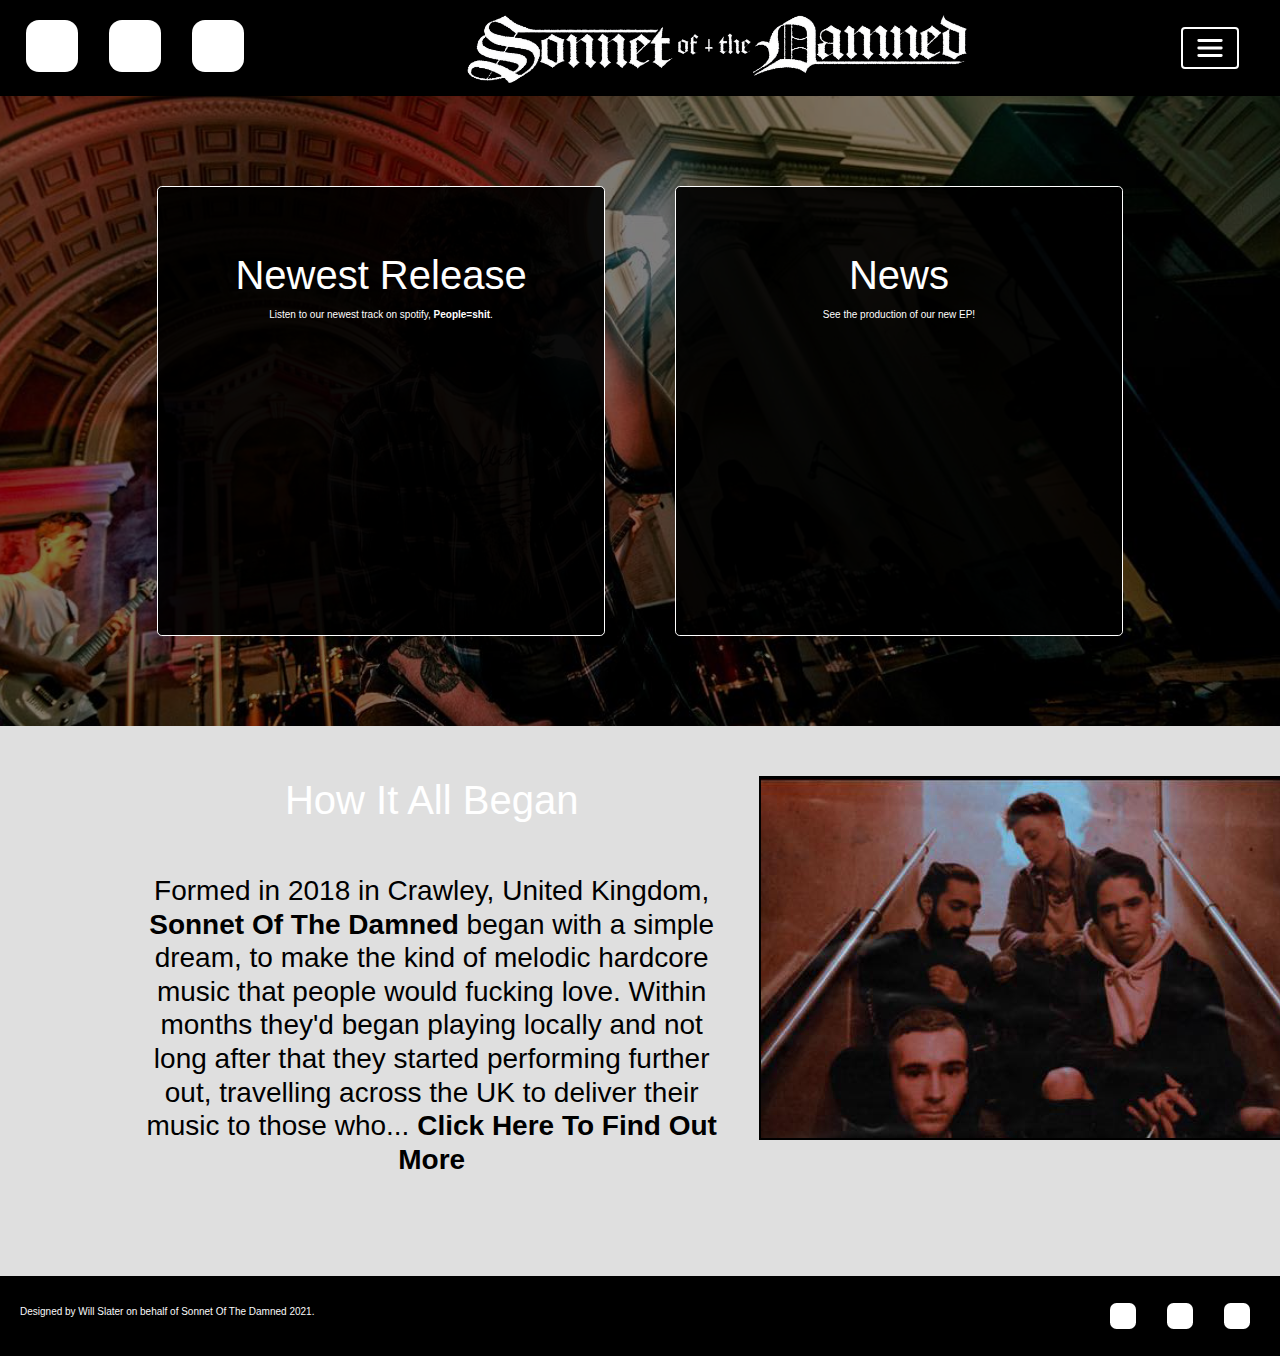
==== index.html @ 2651e8af "changed all font sizes to rem for adaptability" ====
<!DOCTYPE html>
<html lang="en">
    <head>
        <meta charset="UTF-8">
        <meta name="viewport" content="width=device-width, initial-scale=1.0">
        <link rel="stylesheet" href="https://cdnjs.cloudflare.com/ajax/libs/twitter-bootstrap/4.6.0/css/bootstrap.min.css">
        <link rel="stylesheet" href="https://cdnjs.cloudflare.com/ajax/libs/font-awesome/5.15.2/css/all.min.css">
        <link rel="preconnect" href="https://fonts.gstatic.com">
        <link rel="stylesheet" href="assets/css/style.css" type="text/css" />
        <title>Sonnet Of The Damned</title>
    </head>
    <body>
        <nav class="navbar navbar-expand-l navbar-dark">

                <ul class="list-inline social-links" id="social-desktop">
                    <li class="list-inline-item">
                        <a href="https://www.facebook.com/SonnetOfTheDamnedOfficial" target="_blank">
                            <i class="fa fa-facebook" aria-hidden="true"></i>
                            <span class="sr-only">Facebook</span>
                        </a>
                    </li>
                    <li class="list-inline-item">
                        <a href="https://www.instagram.com/sonnetofthedamnedofficial/" target="_blank">
                            <i class="fa fa-instagram" aria-hidden="true"></i>
                            <span class="sr-only">Instagram</span>
                        </a>
                    </li>
                    <li class="list-inline-item">
                        <a href="https://www.youtube.com/channel/UC89InGgp0Wxqyr0dye59KRA" target="_blank">
                            <i class="fa fa-youtube" aria-hidden="true"></i>
                            <span class="sr-only">Youtube</span>
                        </a>
                    </li>
                </ul>
                
                <a href="index.html" class="navbar-brand">
                        <img src="assets/images/sonnet-logo-horizontal.png" id="band-logo" alt="Sonnet Of The Damned"  width="500" height="70">
                </a>

                <ul class="list-inline social-links" id="social-mobile">
                    <li class="list-inline-item">
                        <a href="https://www.facebook.com/SonnetOfTheDamnedOfficial" target="_blank">
                            <i class="fa fa-facebook" aria-hidden="true"></i>
                            <span class="sr-only">Facebook</span>
                        </a>
                    </li>
                    <li class="list-inline-item">
                        <a href="https://www.instagram.com/sonnetofthedamnedofficial" target="_blank">
                            <i class="fa fa-instagram" aria-hidden="true"></i>
                            <span class="sr-only">Instagram</span>
                        </a>
                    </li>
                    <li class="list-inline-item">
                        <a href="https://www.youtube.com/channel/UC89InGgp0Wxqyr0dye59KRA" target="_blank">
                            <i class="fa fa-youtube" aria-hidden="true"></i>
                            <span class="sr-only">Youtube</span>
                        </a>
                    </li>
                </ul>
                
                <button class="custom-toggler navbar-toggler" type="button" data-toggle="collapse" data-target="#navbarmenu" aria-controls="navbarmenu" aria-expanded="false" aria-label="Toggle navigation">
                    <span class="navbar-light navbar-toggler-icon"></span>
                </button>

                <div class="collapse navbar-collapse mx-auto" id="navbarmenu">
                    <ul class="navbar-nav">
                        <li class="nav-item mr-2"><a class="nav-link" href="index.html">Home</a></li>
                        <li class="nav-item mr-2"><a class="nav-link" href="news.html">News</a></li>
                        <li class="nav-item mr-2"><a class="nav-link" href="tour.html">Tour</a></li>
                        <li class="nav-item mr-2"><a class="nav-link" href="merch.html">Merch</a></li>
                        <li class="nav-item mr-2"><a class="nav-link" href="about.html">About</a></li>
                    </ul>
                </div>
        </nav>
        <section>
            <div class="container-fluid initial-container">
                <div class="opaque-overlay"></div>
                <div class="row">
                    <div class="col-xl-6">
                        <section class="callout jumbotron text-center news-and-new-release">
                            <h1 class="jumbotron-header">Newest Release</h1>
                            <p>Listen to our newest track on spotify, <strong>People=shit</strong>.</p>
                            <div class="embed-responsive embed-responsive-16by9">
                                <iframe class="embed-responsive-item" src="https://open.spotify.com/embed/track/5PrKYj0NIR7hlaWuNzEjz7" allow="encrypted-media"></iframe>
                            </div>
                        </section>
                    </div>
                    <div class="col-xl-6">
                        <section class="callout jumbotron text-center news-and-new-release">
                            <h1 class="jumbotron-header">News</h1>
                            <p>See the production of our new EP!</p>
                            <div class="embed-responsive embed-responsive-16by9">
                                <iframe class="embed-responsive-item" src="https://www.youtube.com/embed/nNf3B55bkAY" allow="accelerometer; autoplay; clipboard-write; encrypted-media; gyroscope; picture-in-picture" allowfullscreen></iframe>
                            </div>
                        </section>
                    </div>
                </div>
            </div>
        </section>
        <section>
            <div class="container-fluid small-about-container">
                <div class="row" id="band-info-desktop">
                    <div class="col-md-1 about-dividers"></div>
                    <div class="col-md-6">
                        <section class="jumbotron text-center about-the-band-jumbo" id="about-the-band-small">
                            <h1 class="jumbotron-header about-the-band-home-header">How It All Began</h1>
                            <h3 id="about-the-band-home-text">Formed in 2018 in Crawley, United Kingdom, <strong>Sonnet Of The Damned</strong> began with a simple dream, to make the kind of melodic hardcore music that people would fucking love. Within months they'd began playing locally and not long after that they started performing further out, travelling across the UK to deliver their music to those who... <a href="about.html" id="find-out-more"><strong>Click Here To Find Out More</strong></a></h3>
                        </section>
                    </div>
                    <div class="col-md-4">
                        <section class="jumbotron text-center about-the-band-jumbo">
                            <img id="small-band-photo" src="assets/images/band-photo-small.png" alt="picture of band">
                        </section>
                    </div>
                    <div class="col-md-1 about-dividers"></div>
                </div>
                <div class="row" id="band-info-tablet">
                    <div class="col-lg-12">
                        <section class="jumbotron text-center about-the-band-jumbo" id="about-the-band-small-tablet">
                            <h1 class="jumbotron-header about-the-band-home-header">How It All Began</h1>
                            <h3 id="about-the-band-home-text-tablet">Formed in 2018 in Crawley, United Kingdom, <strong>Sonnet Of The Damned</strong> began with a simple dream, to make the kind of melodic hardcore music that people would fucking love. Within months they'd began playing locally and not long after that they started performing further out, travelling across the UK to deliver their music to those who... <a href="about.html" id="find-out-more-tablet"><strong>Click Here To Find Out More</strong></a></h3>
                        </section>
                    </div>
                    <div class="col-lg-12">
                        <section class="jumbotron text-center about-the-band-jumbo">
                            <img id="small-band-photo-tablet" src="assets/images/band-photo-small.png" alt="picture of band">
                        </section>
                    </div>
                    <div class="col-md-1 about-dividers"></div>
                </div>
            </div>
        </section>
        <footer class="container-fluid">
            <div id="footer-details" class="row">
                <p class="inline-block" id="legal-info">Designed by Will Slater on behalf of Sonnet Of The Damned 2021.</p>
                <ul class="list-inline social-links-footer">
                    <li class="list-inline-item">
                        <a href="https://www.facebook.com/SonnetOfTheDamnedOfficial" target="_blank">
                            <i class="fa fa-facebook" aria-hidden="true"></i>
                            <span class="sr-only">Facebook</span>
                        </a>
                    </li>
                    <li class="list-inline-item">
                        <a href="https://www.instagram.com/sonnetofthedamnedofficial" target="_blank">
                            <i class="fa fa-instagram" aria-hidden="true"></i>
                            <span class="sr-only">Twitter</span>
                        </a>
                    </li>
                    <li class="list-inline-item">
                        <a href="https://www.youtube.com/channel/UC89InGgp0Wxqyr0dye59KRA" target="_blank">
                            <i class="fa fa-youtube" aria-hidden="true"></i>
                            <span class="sr-only">Linked In</span>
                        </a>
                    </li>
                </ul>
            </div>
        </footer>
        <script src="https://cdnjs.cloudflare.com/ajax/libs/jquery/3.5.1/jquery.slim.min.js"></script>
        <script src="https://cdnjs.cloudflare.com/ajax/libs/popper.js/1.16.1/umd/popper.min.js"></script>
        <script src="https://cdnjs.cloudflare.com/ajax/libs/twitter-bootstrap/4.6.0/js/bootstrap.min.js"></script>
    </body>
</html>
---- assets/css/style.css ----
@import url('https://fonts.googleapis.com/css2?family=Russo+One&display=swap');

/*------- General Sitewide Info -------*/

body {
    background-color: rgb(223, 223, 223);
    font-size: 62.5%;
}

/*------- Navbar -------*/

.navbar-nav > li {
    display: inline-block;
    float: none;
    font-size: 3rem;
    margin: 0 80px;
    color: white;
    font-family: 'Russo One', sans-serif;
}

#navbarmenu > ul {
    display: inline;
    text-align: center;
}

.navbar-brand {
    margin: auto;
}

.navbar {
    text-align: center;
    background-color: black;
}

.navbar-toggler {
    margin-right: 25px;
}

.custom-toggler .navbar-toggler-icon {
  background-image: url("data:image/svg+xml;charset=utf8,%3Csvg viewBox='0 0 32 32' xmlns='http://www.w3.org/2000/svg'%3E%3Cpath stroke='rgba(255,255,255, 1)' stroke-width='3' stroke-linecap='round' stroke-miterlimit='10' d='M4 8h24M4 16h24M4 24h24'/%3E%3C/svg%3E");
}

.custom-toggler.navbar-toggler {
  border-color: rgb(255, 255, 255);
  border-width: 2px;
} 

/*------- Social Links -------*/

.social-links {
    padding-bottom: 0px;
    padding-top: 12px;
}

.social-links li a i {
    width: 52px;
    height: 52px;
    margin: 0 10px;
    padding: 24px 0;
    border-radius: 25%;
    font-size: 2.6rem;
    line-height: 7px;
    text-align: center;
    color: black;
    background: white;
        transition: all 0.25s ease-in-out;
    -moz-transition: all 0.25s ease-in-out;
    -webkit-transition: all 0.25s ease-in-out;
    -o-transition: all 0.25s ease-in-out;
}

.social-links li a i:hover {
    background-color: black;
    color: white;
    border-style: solid;
    border-width: 2px;
    border-color: white;
}

#social-desktop {
    display: block;
}

#social-mobile {
    display: none;
}

/*------- Footer -------*/

footer {
    background-color: black;
    color: #fafafa;
    min-height: 80px;
    margin: 0;
}

#legal-info {
    margin: 28px 0;
    position: absolute;
    left: 20px;
}

.social-links-footer {
    padding-bottom: 0px;
    padding-top: 12px;
    position: absolute;
    right: 20px;
}

.social-links-footer li a i {
    display: block;
    width: 26px;
    height: 26px;
    margin: 15px 10px;
    padding: 12px 0;
    border-radius: 25%;
    font-size: 1.3rem;
    line-height: 7px;
    text-align: center;
    color: black;
    background: white;
        transition: all 0.25s ease-in-out;
    -moz-transition: all 0.25s ease-in-out;
    -webkit-transition: all 0.25s ease-in-out;
    -o-transition: all 0.25s ease-in-out;
}

.social-links-footer li a i:hover {
    background-color: black;
    color: white;
    border-style: solid;
    border-width: 2px;
    border-color: white;
}

/*------- Index.html -------*/

.initial-container {
    height: 70vh;

    background: url("../images/hero-image.jpg") no-repeat top right fixed; 
  -webkit-background-size: cover;
  -moz-background-size: cover;
  -o-background-size: cover;
  background-size: cover;

  display: flex;
  align-items: center;
  justify-content: center;

  position: relative;
}

.opaque-overlay {
    position: absolute;
    top: 0;
    left: 0;
    height: 100%;
    width: 100%;
    background-color: rgba(0,0,0,.5);
}

.jumbotron {
    background-color: rgba(0,0,0,.9);
    color: white;
    border-style: solid;
    border-color: white;
    border-width: 1px;
}

.news-and-new-release {
    min-height: 50vh;
    min-width: 35vw;
    margin-right: 20px;
    margin-left: 20px;
    margin-top: 20px;
    margin-bottom: 20px;
}

.small-about-container {
    background-color: rgb(223, 223, 223);

}

.jumbotron.about-the-band-jumbo {
    background-color: rgba(0,0,0,.0);
    border-style: none;
    min-height: 300px;
    min-width: 500px;
    padding: 0;
    margin: 0;
}

#small-band-photo {
    border-style: solid;
    border-width: 2px;
    border-color: black;
}

#about-the-band-home-text {
    margin: 50px 0;
    color: black;
}

#sma

.jumbotron-header.about-the-band-home-header {
    color: black;
}

#find-out-more {
    color:black;
}

#find-out-more-tablet {
    color: black;
}

#band-info-desktop {
    margin: 0 auto;
    margin-top: 50px;
    margin-bottom: 50px;
}

#band-info-tablet {
    display: none;
}

/*------- News.html -------*/

.news-sections {
    min-height: 700px;
    min-width: 500px;
    margin-right: 40px;
    margin-left: 40px;
    margin-top: 20px;
    margin-bottom: 40px;
}

.news-container {
    background-color: rgb(223, 223, 223);

    height: 85vh;
 
  -webkit-background-size: cover;
  -moz-background-size: cover;
  -o-background-size: cover;
  background-size: cover;

  display: flex;
  align-items: center;
  justify-content: center;

  position: relative;
}

.news-header {
    margin-top: 20px;
    font-family: 'Russo One', sans-serif;
}

#news-page-tablet {
    display: none;
}

/*------- Tour.html -------*/

#tour-page-mobile {
    display: none;
}

.tour-sections {
    margin-top: 20px;
    margin-bottom: 40px;
    min-height: 780px;
}

.tour-container {
    background-color: rgb(223, 223, 223);

    height: 85vh;
 
  -webkit-background-size: cover;
  -moz-background-size: cover;
  -o-background-size: cover;
  background-size: cover;

  display: flex;
  align-items: center;
  justify-content: center;

  position: relative;
}

.tour-header {
    margin-top: 20px;
    font-family: 'Russo One', sans-serif;
}

/*------- merch.html -------*/

.merch-sections {
    min-height: 450px;
    min-width: 450px;
    margin-right: 40px;
    margin-left: 40px;
    margin-top: 20px;
    margin-bottom: 40px;
}

.merch-container {
    background-color: rgb(223, 223, 223);

    height: 70vh;
 
  -webkit-background-size: cover;
  -moz-background-size: cover;
  -o-background-size: cover;
  background-size: cover;

  display: flex;
  align-items: center;
  justify-content: center;

  position: relative;
}

.merch-header {
    margin-top: 20px;
    font-family: 'Russo One', sans-serif;
}

#merch-page-tablet {
    display: none;
}

.product-images {
    width: 350px;
    height: 350px;
    margin: 0 auto;
}

.product-images img {
  max-width: 100%;
  max-height: 100%;
}

.merch-sections.product-images {
    margin: 0 auto;
}

.merch-item-title {
    margin-top: 20px;
}

.merch-item-link {
    color: white;
}

#merch-tablet {
    display: none;
}

/*------- About.html -------*/

.about-page-band-jumbo {
    border-style: none;
    background-color: rgba(0,0,0,.0);
    margin: 0 auto;
}

#about-band-tablet {
    display: none;
}

.about-header {
    margin-top: 20px;
    font-family: 'Russo One', sans-serif;
}

.member-photos {
    max-width: 20vw;
}

.member-photos img {
    max-width: 100%;
    max-height: 100%;
}

h3.jumbotron-header {
    margin-top: 15px;
}

#about-members-tablet {
    display: none;
}

.member-text {
    font-size: 2rem;
}

/*------- Mobile Media Queries -------*/

@media only screen and (max-width: 600px) {

    /*------- Making Navbar Vertical on Mobile -------*/

.navbar-nav > li {
    display: inline-block;
    float: none;
}

#navbarmenu > ul {
    display: inline-flex;
    text-align: center;
    margin-right: 80px;
}

.navbar-toggler {
    margin-top: 15px;
}

#band-logo {
    height: 60px;
    width: 300px;
    display: block;
    margin: 0 auto;
}

.social-links {
    padding-bottom: 0px;
    padding-top: 12px;
}

.social-links li a i {
    width: 46px;
    height: 46px;
    margin: 0 10px;
    padding: 24px 0;
    border-radius: 25%;
    font-size: 2.6rem;
    line-height: 7px;
    text-align: center;
     color: black;
    background: white;
    transition: all 0.25s ease-in-out;
    -moz-transition: all 0.25s ease-in-out;
    -webkit-transition: all 0.25s ease-in-out;
    -o-transition: all 0.25s ease-in-out;
}

#social-desktop {
    display: none;
}

#social-mobile {
    display: block;
    margin-top: 20px;
}

/*------- Optimising Footer on Mobile -------*/

#legal-info {
    text-align: center;
    margin: 10px 20px 20px 0px;
}

.social-links-footer {
    display: none;
}

footer {
    min-height: 60px;
}

/*------- Index.html on Mobile -------*/

.news-and-new-release {
    min-height: 300px;
    min-width: 300px;
    font-size: 2.5rem;
}

.initial-container {
    height: 110vh
}

.jumbotron.about-the-band-jumbo {
    margin: 0;
    min-width: 350px;
}

.about-the-band-jumbo {
    background-color: rgba(0,0,0,.0);
    border-style: none;
    min-height: 300px;
    max-width: 350px;
    margin-right: 0px;
}

#small-band-photo {
    border-style: solid;
    border-width: 2px;
    border-color: black;
    max-width: 350px;
    max-height: 250px;
    display: block;
}

#about-the-band-small {
    max-width: 350px;
}

#band-info-mobile {
    display: block;
    margin: 0 auto;
}

#band-info-tablet {
    display: none;
}

.about-dividers {
    display: none;
}

.container-fluid.small-about-container {
    padding-left: 0;
    padding-right: 0;
}

/*------- News.html on Mobile -------*/

.news-sections {
    min-height: 500px;
    min-width: 300px;
    margin-right: 40px;
    margin-left: 40px;
    margin-top: 40px;
    margin-bottom: 40px;
}

.news-container {
    background-color: rgb(223, 223, 223);

    height: 240vh;
 
  -webkit-background-size: cover;
  -moz-background-size: cover;
  -o-background-size: cover;
  background-size: cover;

  display: flex;
  align-items: center;
  justify-content: center;

  position: relative;
}

/*------- Tour.html on Mobile -------*/

#tour-page-desktop {
    display: none;
}

#tour-page-mobile {
    display: inherit;
}


.tour-container {
    height: 240vh;
}


/*------- Merch.html on Mobile -------*/

.merch-container {
    height: 190vh;
}

.merch-sections {
    min-height: 350px;
    min-width: 350px;
    margin-right: 40px;
    margin-left: 40px;
    margin-top: 20px;
    margin-bottom: 40px;
}

#merch-page-tablet {
    display: none;
}

.product-images {
    width: 300px;
    height: 300px;
    margin: 0 auto;
}

.product-images img {
  max-width: 100%;
  max-height: 100%;
}

.merch-sections.product-images {
    margin: 0 auto;
}

/*------- About.html on Mobile -------*/


.band-info-column {
    max-width: 270px;
    margin: 0 auto;
}

#about-page-band-photo img {
    max-width: 280px;
    margin: 0 auto;
}

.member-photos {
    max-width: 85vw;
}
}

/*------- Tablet Media Queries -------*/


@media only screen and (min-width: 601px) and (max-width: 1050px) {

    /*------- Making Navbar Work On Tablet -------*/

.navbar-nav > li {
    display: inline-block;
    float: none;
    font-size: 2.5rem;
    margin: 0 40px;
}

.navbar-brand {
    width: 300px;
    height: 50px;
}

#band-logo {
    width: 400px;
    height: 60px;
    margin-top: -8px;
    margin-right: 300px;
    margin-left: -50px;
}

.navbar-toggler {
    margin-right: 10px;
}


/*------- Index.html on Tablet -------*/

.initial-container {
    max-height: 150vh;
    min-height: 130vh;
}
.news-and-new-release {
    min-height: 40vh;
    min-width: 90vw;
    font-size: 1.5rem;
    margin-left: 5px;
    margin-right: 5px;
}

#band-info-desktop {
    display: none;
}

#band-info-tablet {
    display: inherit;
}

#small-band-photo-tablet {
    min-width: 400px;
    margin-bottom: 50px;
}

.about-the-band-home-header {
    margin-top: 50px;
}


.about-the-band-jumbo {
    padding-top: 0px;
    padding-bottom: 0px;
}

.about-jumbos {
    width: 80%;
    float: none;
    position: relative;
}

.col-md-4 {
    max-width: 75%;
}

.col-md-6 #about-the-band-small-tablet {
    max-width: 75%;
}

.about-dividers {
    display: none;
}

#about-the-band-home-text-tablet {
    margin: 25px 0;
    color: black;
}

/*------- News.html on Tablet -------*/

.news-sections {
    min-height: 400px;
    min-width: 200px;
    margin-right: 5px;
    margin-left: 5px;
    margin-top: 20px;
    margin-bottom: 20px;
    font-size: 2.4rem;
}

.news-container {
    background-color: rgb(223, 223, 223);

    max-height: 255vh;
    min-height: 235vh;
 
  -webkit-background-size: cover;
  -moz-background-size: cover;
  -o-background-size: cover;
  background-size: cover;

  display: flex;
  align-items: center;
  justify-content: center;

  position: relative;
}

#news-page-desktop {
    display: none;
}

#news-page-tablet {
    display: inherit;
}

/*------- Tour.html On Tablet -------*/

.tour-sections {
    min-height: 1080px;
}

.tour-container {
    height: 110vh;
}

/*------- merch.html On Tablet -------*/

#merch-tablet {
    display: inherit;
}

#merch-desktop {
    display: none;
}

.merch-container {
    height: 50vh;
}

.merch-sections {
    min-height: 300px;
    min-width: 300px;
    margin-right: 20px;
    margin-left: 20px;
    margin-top: 20px;
    margin-bottom: 20px;
}

#merch-page-tablet {
    display: none;
}

.product-images {
    width: 250px;
    height: 250px;
    margin: 0 auto;
}

.product-images img {
  max-width: 100%;
  max-height: 100%;
}

.merch-sections.product-images {
    margin: 0 auto;
}

.merch-item-link {
    font-size: 1.6rem;
}

/*------- about.html on Tablet-------*/

#about-band-desktop {
    display: none;
}

#about-the-band-text-tablet {
    font-size: 4rem;
    margin: 0 auto;
}

#about-the-band-text-tablet-column-two {
    font-size: 4rem;
    margin: 0 auto;
}

#about-page-band-photo-tablet img {
    max-width: 280px;
    margin: 0 auto;
}

#about-band-tablet {
    display: inherit;
}

.member-photos {
    max-width: 45vw;
}

#about-members-desktop {
    display: none;
}

#about-members-tablet {
    display: inherit;
}
}
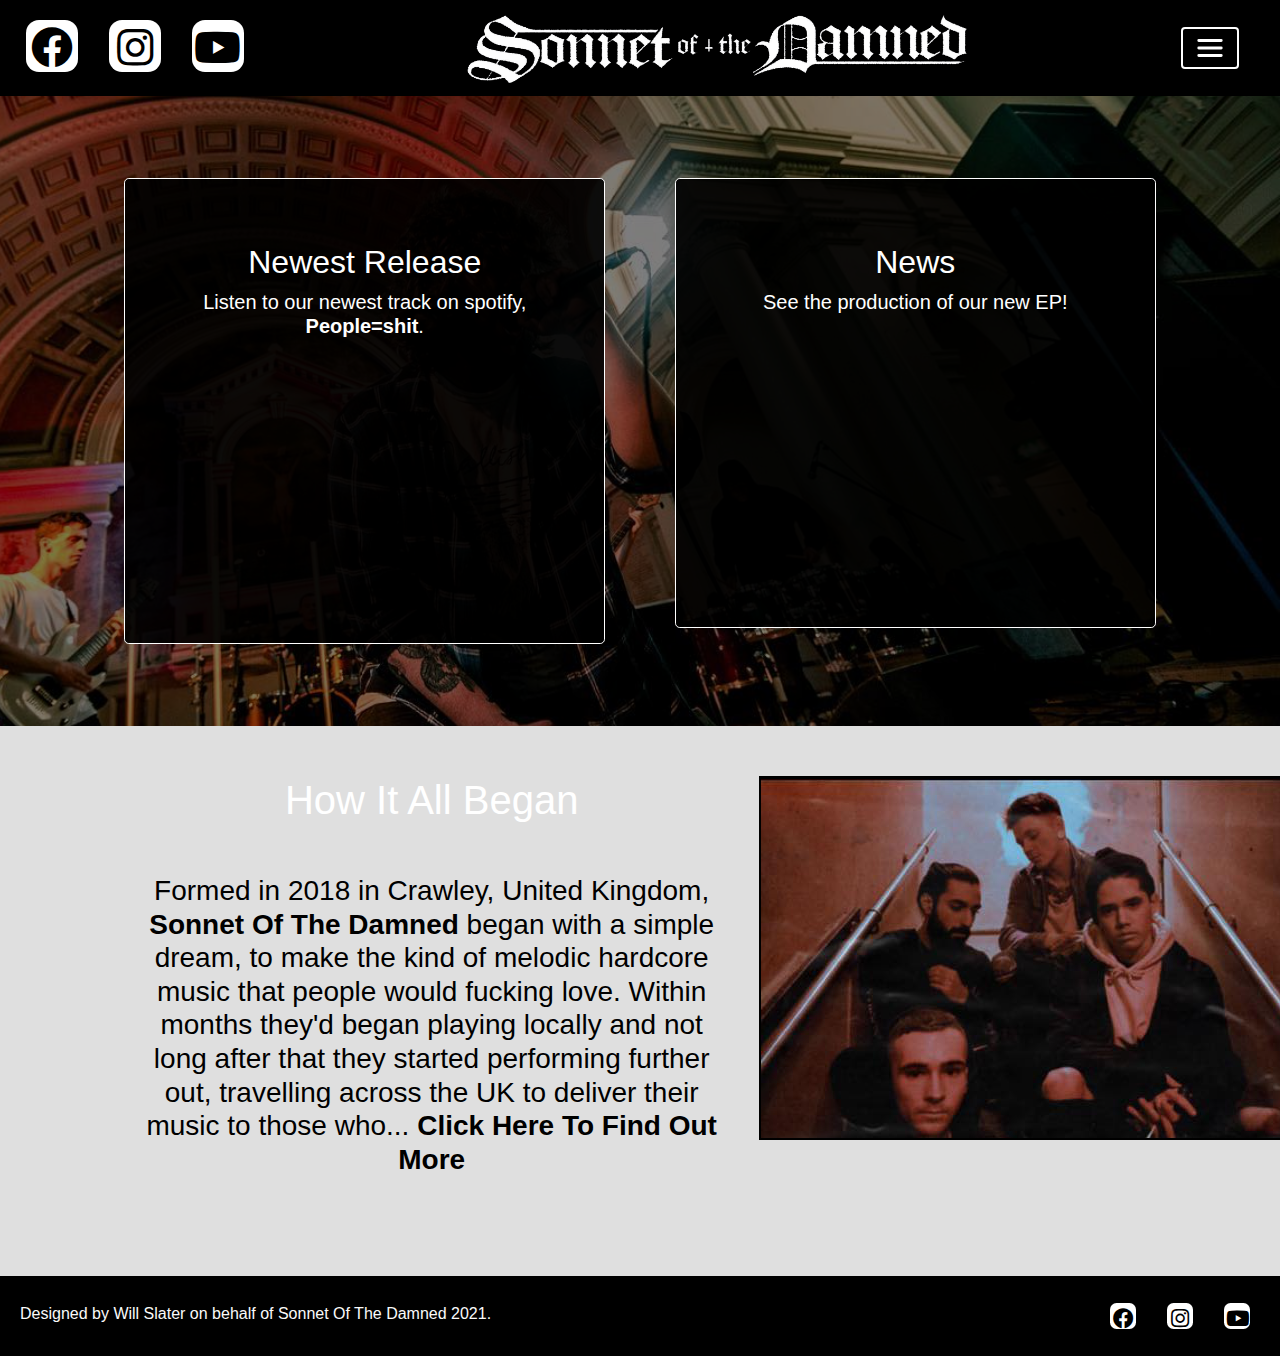
==== commit d2be4351: "got rid of h1's and resized p's" ====
--- a/index.html
+++ b/index.html
@@ -15,19 +15,19 @@
                 <ul class="list-inline social-links" id="social-desktop">
                     <li class="list-inline-item">
                         <a href="https://www.facebook.com/SonnetOfTheDamnedOfficial" target="_blank">
-                            <i class="fa fa-facebook" aria-hidden="true"></i>
+                            <i class="fab fa-facebook" aria-hidden="true"></i>
                             <span class="sr-only">Facebook</span>
                         </a>
                     </li>
                     <li class="list-inline-item">
                         <a href="https://www.instagram.com/sonnetofthedamnedofficial/" target="_blank">
-                            <i class="fa fa-instagram" aria-hidden="true"></i>
+                            <i class="fab fa-instagram" aria-hidden="true"></i>
                             <span class="sr-only">Instagram</span>
                         </a>
                     </li>
                     <li class="list-inline-item">
                         <a href="https://www.youtube.com/channel/UC89InGgp0Wxqyr0dye59KRA" target="_blank">
-                            <i class="fa fa-youtube" aria-hidden="true"></i>
+                            <i class="fab fa-youtube" aria-hidden="true"></i>
                             <span class="sr-only">Youtube</span>
                         </a>
                     </li>
@@ -40,19 +40,19 @@
                 <ul class="list-inline social-links" id="social-mobile">
                     <li class="list-inline-item">
                         <a href="https://www.facebook.com/SonnetOfTheDamnedOfficial" target="_blank">
-                            <i class="fa fa-facebook" aria-hidden="true"></i>
+                            <i class="fab fa-facebook" aria-hidden="true"></i>
                             <span class="sr-only">Facebook</span>
                         </a>
                     </li>
                     <li class="list-inline-item">
                         <a href="https://www.instagram.com/sonnetofthedamnedofficial" target="_blank">
-                            <i class="fa fa-instagram" aria-hidden="true"></i>
+                            <i class="fab fa-instagram" aria-hidden="true"></i>
                             <span class="sr-only">Instagram</span>
                         </a>
                     </li>
                     <li class="list-inline-item">
                         <a href="https://www.youtube.com/channel/UC89InGgp0Wxqyr0dye59KRA" target="_blank">
-                            <i class="fa fa-youtube" aria-hidden="true"></i>
+                            <i class="fab fa-youtube" aria-hidden="true"></i>
                             <span class="sr-only">Youtube</span>
                         </a>
                     </li>
@@ -78,8 +78,8 @@
                 <div class="row">
                     <div class="col-xl-6">
                         <section class="callout jumbotron text-center news-and-new-release">
-                            <h1 class="jumbotron-header">Newest Release</h1>
-                            <p>Listen to our newest track on spotify, <strong>People=shit</strong>.</p>
+                            <h2 class="jumbotron-header">Newest Release</h2>
+                            <h5>Listen to our newest track on spotify, <strong>People=shit</strong>.</h5>
                             <div class="embed-responsive embed-responsive-16by9">
                                 <iframe class="embed-responsive-item" src="https://open.spotify.com/embed/track/5PrKYj0NIR7hlaWuNzEjz7" allow="encrypted-media"></iframe>
                             </div>
@@ -87,8 +87,8 @@
                     </div>
                     <div class="col-xl-6">
                         <section class="callout jumbotron text-center news-and-new-release">
-                            <h1 class="jumbotron-header">News</h1>
-                            <p>See the production of our new EP!</p>
+                            <h2 class="jumbotron-header">News</h2>
+                            <h5>See the production of our new EP!</h5>
                             <div class="embed-responsive embed-responsive-16by9">
                                 <iframe class="embed-responsive-item" src="https://www.youtube.com/embed/nNf3B55bkAY" allow="accelerometer; autoplay; clipboard-write; encrypted-media; gyroscope; picture-in-picture" allowfullscreen></iframe>
                             </div>
@@ -132,23 +132,23 @@
         </section>
         <footer class="container-fluid">
             <div id="footer-details" class="row">
-                <p class="inline-block" id="legal-info">Designed by Will Slater on behalf of Sonnet Of The Damned 2021.</p>
+                <h6 class="inline-block" id="legal-info">Designed by Will Slater on behalf of Sonnet Of The Damned 2021.</h6>
                 <ul class="list-inline social-links-footer">
                     <li class="list-inline-item">
                         <a href="https://www.facebook.com/SonnetOfTheDamnedOfficial" target="_blank">
-                            <i class="fa fa-facebook" aria-hidden="true"></i>
+                            <i class="fab fa-facebook" aria-hidden="true"></i>
                             <span class="sr-only">Facebook</span>
                         </a>
                     </li>
                     <li class="list-inline-item">
                         <a href="https://www.instagram.com/sonnetofthedamnedofficial" target="_blank">
-                            <i class="fa fa-instagram" aria-hidden="true"></i>
+                            <i class="fab fa-instagram" aria-hidden="true"></i>
                             <span class="sr-only">Twitter</span>
                         </a>
                     </li>
                     <li class="list-inline-item">
                         <a href="https://www.youtube.com/channel/UC89InGgp0Wxqyr0dye59KRA" target="_blank">
-                            <i class="fa fa-youtube" aria-hidden="true"></i>
+                            <i class="fab fa-youtube" aria-hidden="true"></i>
                             <span class="sr-only">Linked In</span>
                         </a>
                     </li>
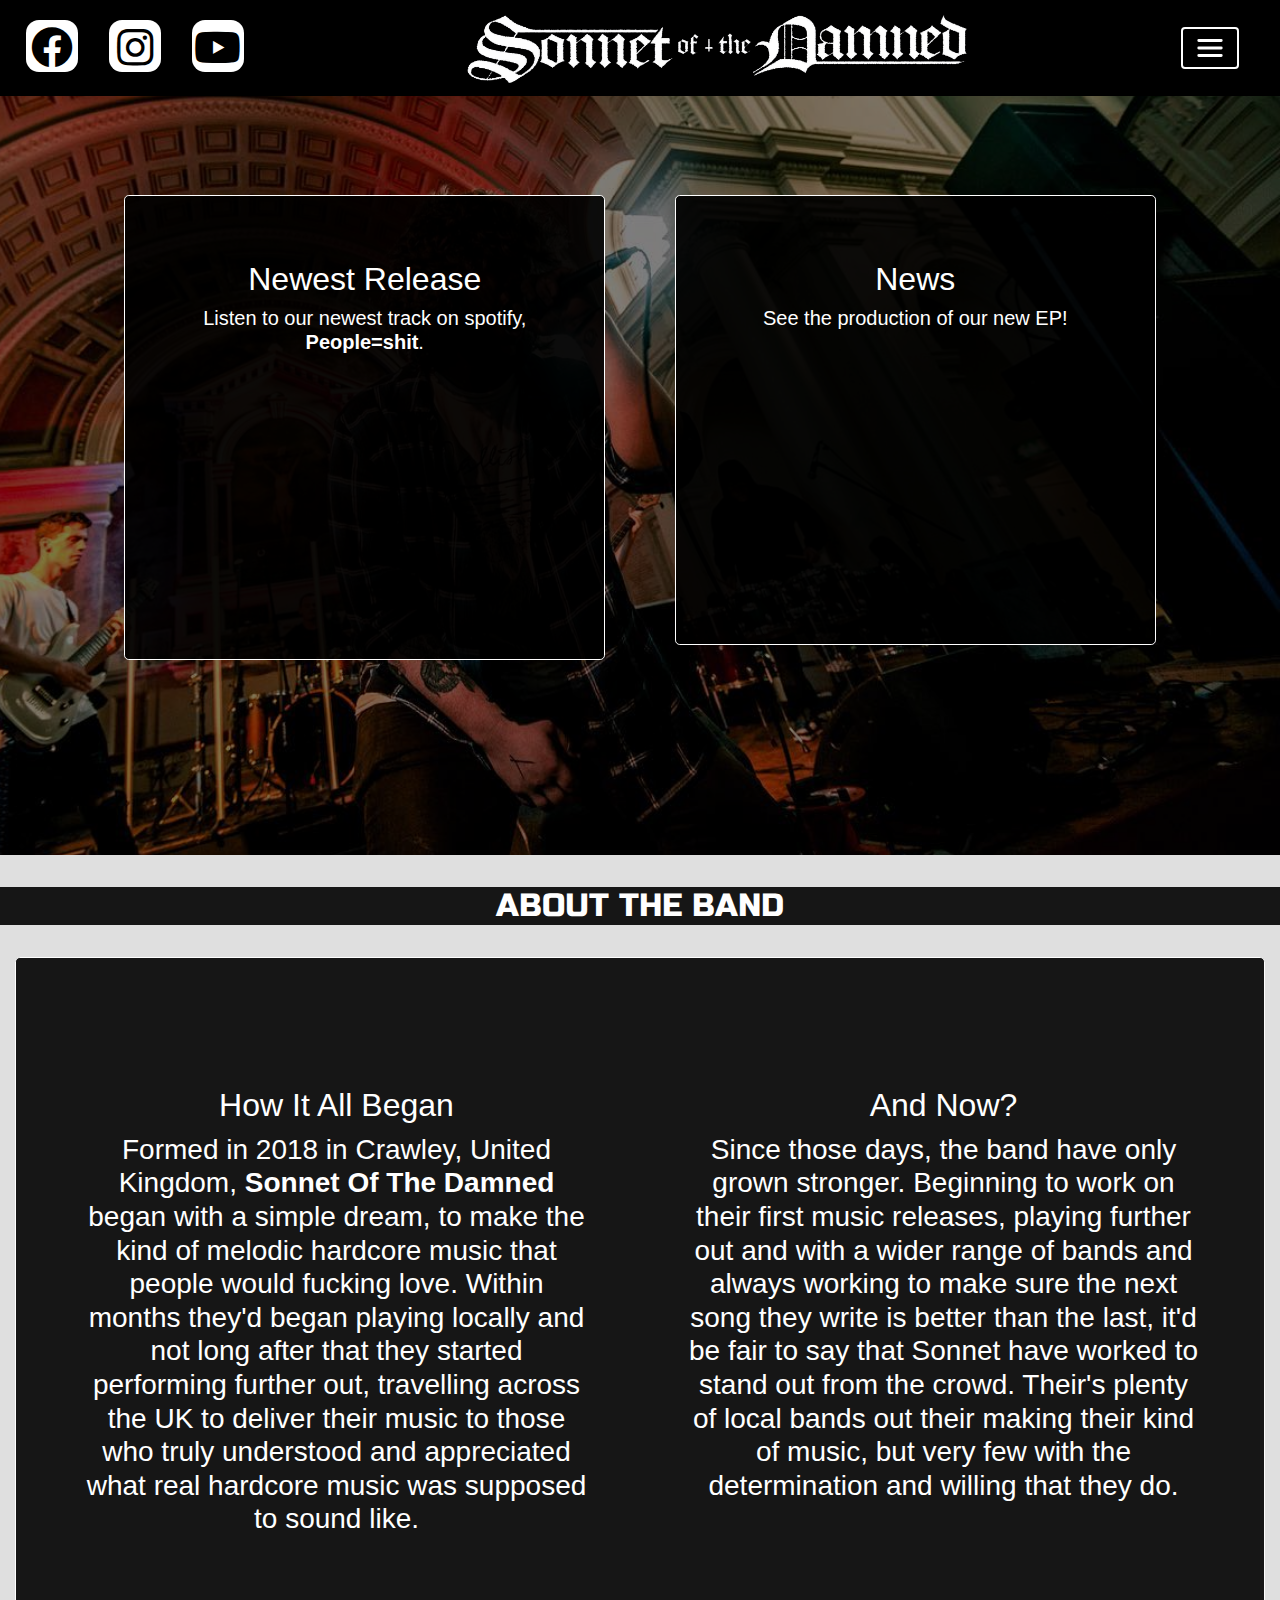
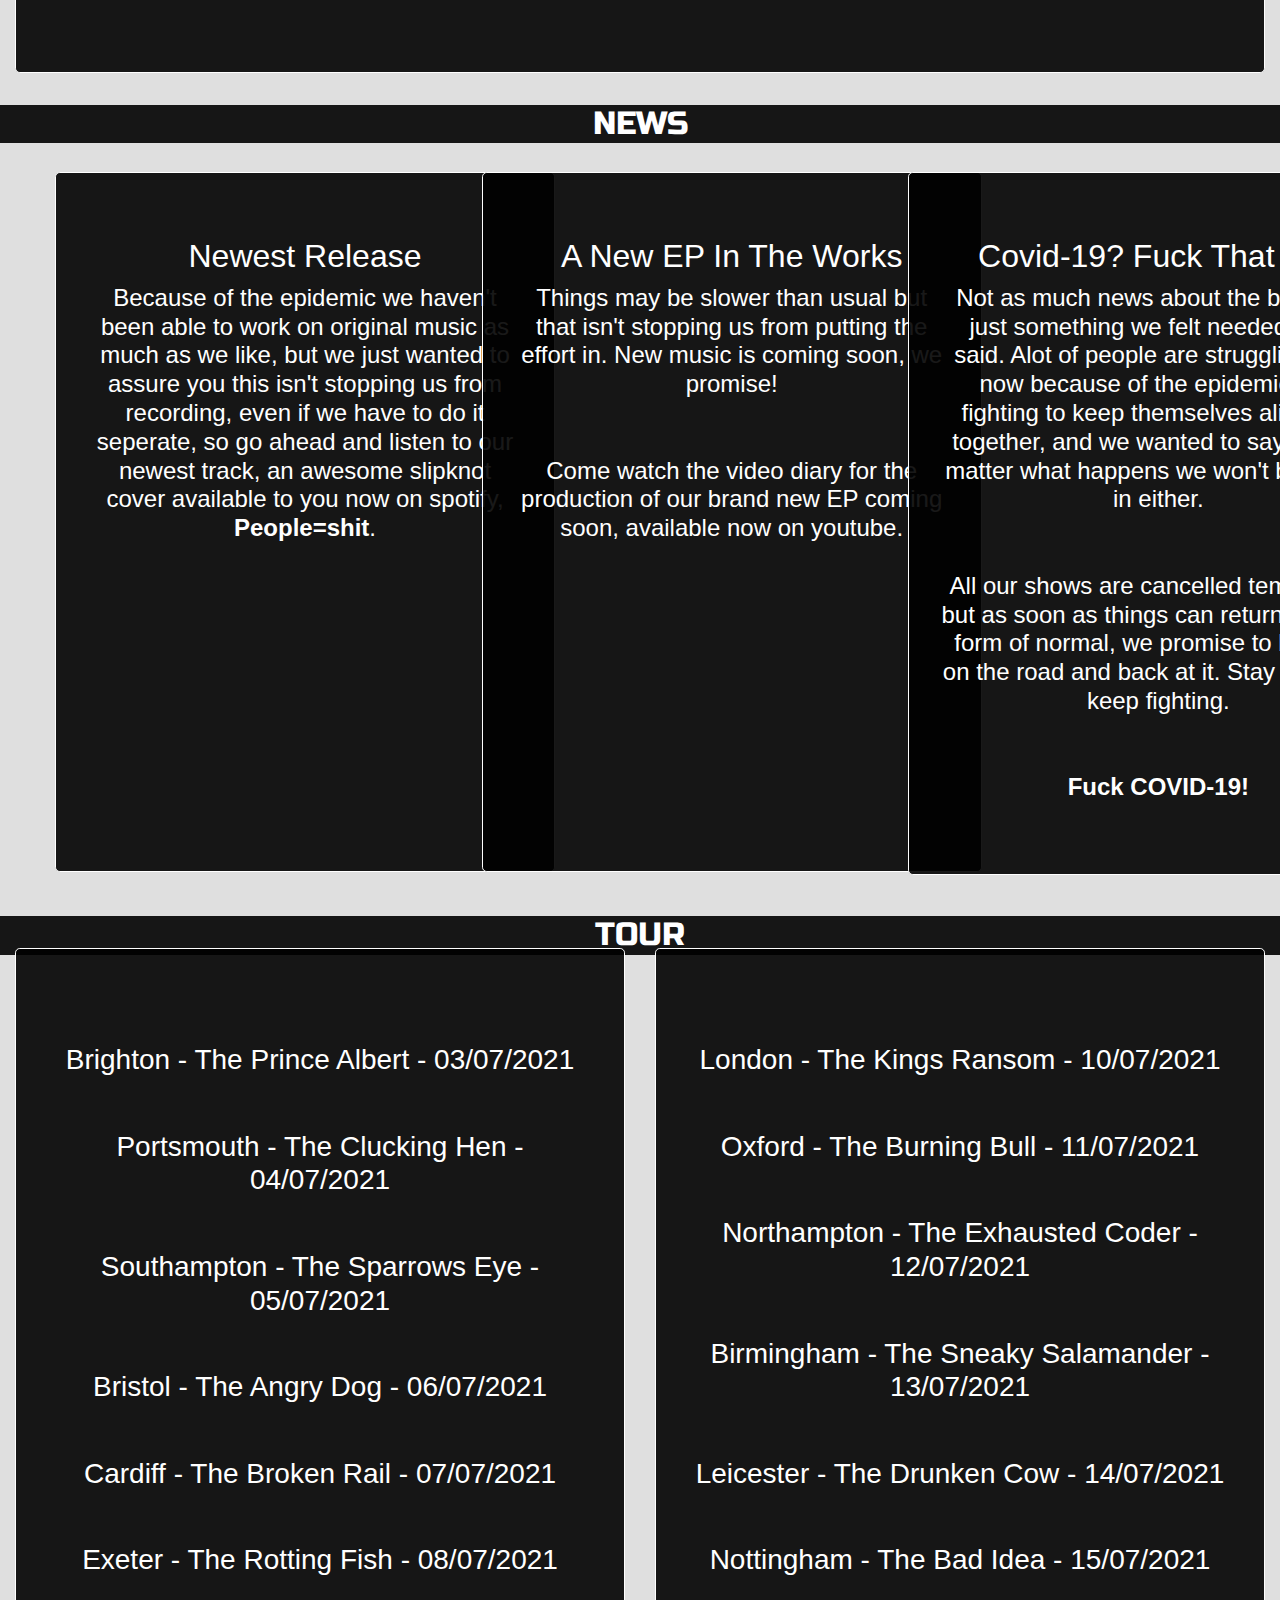
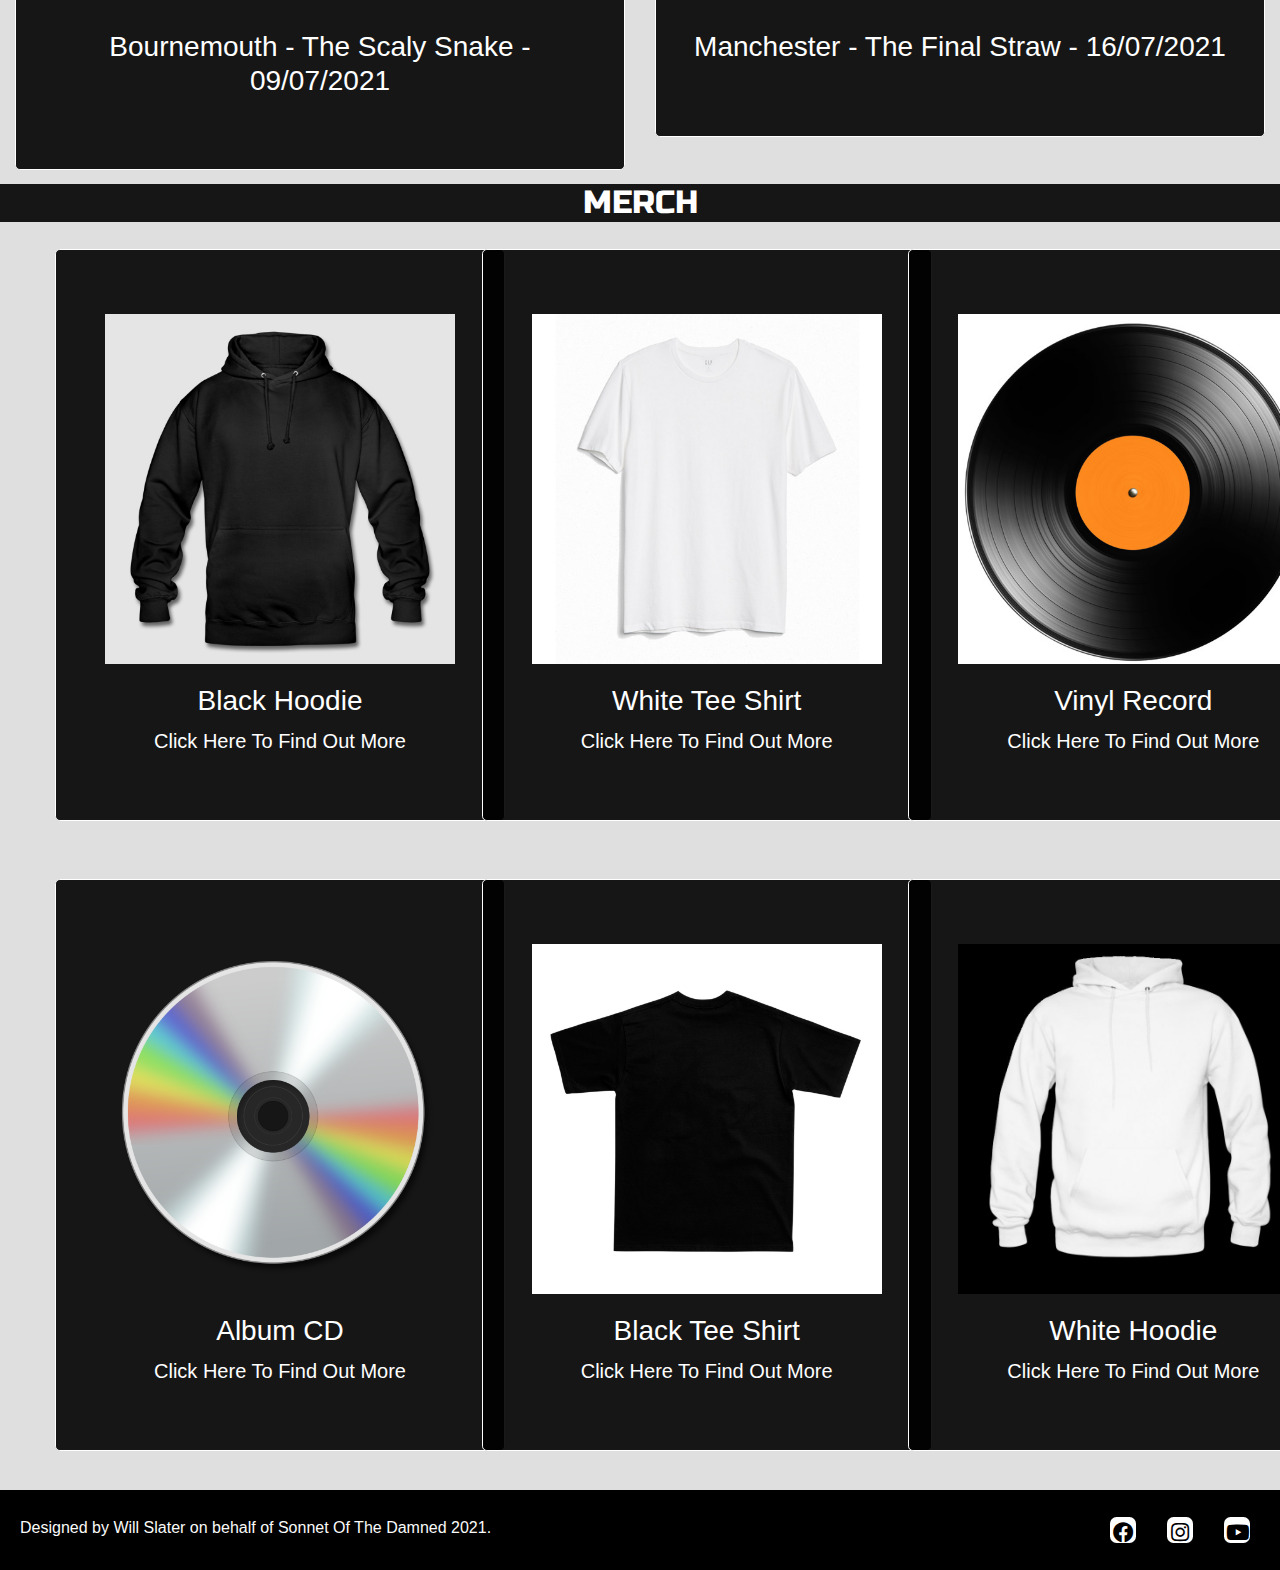
==== commit 6d2fdc76: "updated h1s, ps, resized, got rid of multiple things and moved all onto 1 page" ====
--- a/index.html
+++ b/index.html
@@ -10,7 +10,7 @@
         <title>Sonnet Of The Damned</title>
     </head>
     <body>
-        <nav class="navbar navbar-expand-l navbar-dark">
+        <nav class="navbar navbar-expand-l navbar-dark fixed-top">
 
                 <ul class="list-inline social-links" id="social-desktop">
                     <li class="list-inline-item">
@@ -98,35 +98,310 @@
             </div>
         </section>
         <section>
-            <div class="container-fluid small-about-container">
-                <div class="row" id="band-info-desktop">
-                    <div class="col-md-1 about-dividers"></div>
-                    <div class="col-md-6">
-                        <section class="jumbotron text-center about-the-band-jumbo" id="about-the-band-small">
-                            <h1 class="jumbotron-header about-the-band-home-header">How It All Began</h1>
-                            <h3 id="about-the-band-home-text">Formed in 2018 in Crawley, United Kingdom, <strong>Sonnet Of The Damned</strong> began with a simple dream, to make the kind of melodic hardcore music that people would fucking love. Within months they'd began playing locally and not long after that they started performing further out, travelling across the UK to deliver their music to those who... <a href="about.html" id="find-out-more"><strong>Click Here To Find Out More</strong></a></h3>
-                        </section>
-                    </div>
-                    <div class="col-md-4">
-                        <section class="jumbotron text-center about-the-band-jumbo">
-                            <img id="small-band-photo" src="assets/images/band-photo-small.png" alt="picture of band">
-                        </section>
-                    </div>
-                    <div class="col-md-1 about-dividers"></div>
-                </div>
-                <div class="row" id="band-info-tablet">
+            <h2 class="about-header text-center">ABOUT THE BAND</h2>
+            <div class="container-fluid about-band-container">
+                <div class="jumbotron" id="about-page-jumbo">
+                    <div class="row" id="about-band-desktop">
+                        <div class="col-md-6">
+                            <section class="jumbotron text-center about-page-band-jumbo">
+                                <div class="band-info-column">
+                                    <h2 class="jumbotron-header about-the-band-header">How It All Began</h2>
+                                    <h3 id="about-the-band-text">Formed in 2018 in Crawley, United Kingdom, <strong>Sonnet Of The Damned</strong> began with a simple dream, to make the kind of melodic hardcore music that people would fucking love. Within months they'd began playing locally and not long after that they started performing further out, travelling across the UK to deliver their music to those who truly understood and appreciated what real hardcore music was supposed to sound like.</h3>
+                                </div>
+                            </section>
+                        </div>
+                        <div class="col-md-6">
+                            <section class="jumbotron text-center about-page-band-jumbo">
+                                <h2 class="jumbotron-header about-the-band-header">And Now?</h2>
+                                <h3 id="about-the-band-text-column-two">Since those days, the band have only grown stronger. Beginning to work on their first music releases, playing further out and with a wider range of bands and always working to make sure the next song they write is better than the last, it'd be fair to say that Sonnet have worked to stand out from the crowd. Their's plenty of local bands out their making their kind of music, but very few with the determination and willing that they do.</h3>
+                            </section>
+                        </div>
+                    </div>
+                    <div id="about-band-tablet">
+                        <div class="row">
+                            <div class="col-md-6">
+                                <section class="jumbotron text-center about-page-band-jumbo">
+                                    <div class="band-info-column">
+                                        <h2 class="jumbotron-header about-the-band-header">How It Began</h2><br>
+                                        <h3 id="about-the-band-text-tablet">Formed in 2018 in Crawley, United Kingdom, <strong>Sonnet Of The Damned</strong> began with a simple dream, to make the kind of melodic hardcore music that people would fucking love. Within months they'd began playing locally and not long after that they started performing further out, travelling across the UK to deliver their music to those who truly understood and appreciated what real hardcore music was supposed to sound like.</h3>
+                                    </div>
+                                </section>
+                            </div>
+                            <div class="col-md-6">
+                                <section class="jumbotron text-center about-page-band-jumbo">
+                                    <h2 class="jumbotron-header about-the-band-header">And Now?</h2><br>
+                                    <h3 id="about-the-band-text-tablet-column-two">Since those days, the band have only grown stronger. Beginning to work on their first music releases, playing further out and with a wider range of bands and always working to make sure the next song they write is better than the last, it'd be fair to say that Sonnet have worked to stand out from the crowd. Their's plenty of local bands out their making their kind of music, but very few with the determination and willing that they do.</h3>
+                                </section>
+                            </div>
+                        </div>
+                    </div>
+                </div>
+            </div>
+        </section>
+        <section>
+            <h2 class="news-header text-center">NEWS</h2>
+            <div class="container-fluid news-container">
+                <div class="row" id="news-page-desktop">
+                    <div class="col-md-4">
+                        <section class="callout jumbotron text-center news-sections">
+                            <h2 class="jumbotron-header">Newest Release</h2>
+                            <h4>Because of the epidemic we haven't been able to work on original music as much as we like, but we just wanted to assure you this isn't stopping us from recording, even if we have to do it seperate, so go ahead and listen to our newest track, an awesome slipknot cover available to you now on spotify, <strong>People=shit</strong>.</h4>
+                            <div class="embed-responsive embed-responsive-16by9">
+                                <iframe class="embed-responsive-item" src="https://open.spotify.com/embed/track/5PrKYj0NIR7hlaWuNzEjz7" allow="encrypted-media"></iframe>
+                            </div>
+                        </section>
+                    </div>
+                    <div class="col-md-4">
+                        <section class="callout jumbotron text-center news-sections">
+                            <h2 class="jumbotron-header">A New EP In The Works</h2>
+                            <h4>Things may be slower than usual but that isn't stopping us from putting the effort in. New music is coming soon, we promise! <br> <br> <br> Come watch the video diary for the production of our brand new EP coming soon, available now on youtube.</h4>
+                            <div class="embed-responsive embed-responsive-16by9">
+                                <iframe class="embed-responsive-item" src="https://www.youtube.com/embed/nNf3B55bkAY" allow="accelerometer; autoplay; clipboard-write; encrypted-media; gyroscope; picture-in-picture" allowfullscreen></iframe>
+                            </div>
+                        </section>
+                    </div>
+                    <div class="col-md-4">
+                        <section class="callout jumbotron text-center news-sections">
+                            <h2 class="jumbotron-header">Covid-19? Fuck That Shit</h2>
+                            <h4>Not as much news about the band but just something we felt needed to be said. Alot of people are struggling right now because of the epidemic and fighting to keep themselves alive and together, and we wanted to say that no matter what happens we won't be giving in either. <br> <br> <br> All our shows are cancelled temporarily but as soon as things can return to some form of normal, we promise to be back on the road and back at it. Stay safe and keep fighting. <br> <br> <br> <strong>Fuck COVID-19!</strong></h4>
+                        </section>
+                    </div>
+                </div>
+                <div class="row" id="news-page-tablet">
                     <div class="col-lg-12">
-                        <section class="jumbotron text-center about-the-band-jumbo" id="about-the-band-small-tablet">
-                            <h1 class="jumbotron-header about-the-band-home-header">How It All Began</h1>
-                            <h3 id="about-the-band-home-text-tablet">Formed in 2018 in Crawley, United Kingdom, <strong>Sonnet Of The Damned</strong> began with a simple dream, to make the kind of melodic hardcore music that people would fucking love. Within months they'd began playing locally and not long after that they started performing further out, travelling across the UK to deliver their music to those who... <a href="about.html" id="find-out-more-tablet"><strong>Click Here To Find Out More</strong></a></h3>
+                        <section class="callout jumbotron text-center news-sections">
+                            <h2 class="jumbotron-header">Newest Release</h2>
+                            <h4>Because of the epidemic we haven't been able to work on original music as much as we like, but we just wanted to assure you this isn't stopping us from recording, even if we have to do it seperate, so go ahead and listen to our newest track, an awesome slipknot cover available to you now on spotify, <strong>People=shit</strong>.</h4>
+                            <div class="embed-responsive embed-responsive-16by9">
+                                <iframe class="embed-responsive-item" src="https://open.spotify.com/embed/track/5PrKYj0NIR7hlaWuNzEjz7" allow="encrypted-media"></iframe>
+                            </div>
                         </section>
                     </div>
                     <div class="col-lg-12">
-                        <section class="jumbotron text-center about-the-band-jumbo">
-                            <img id="small-band-photo-tablet" src="assets/images/band-photo-small.png" alt="picture of band">
-                        </section>
-                    </div>
-                    <div class="col-md-1 about-dividers"></div>
+                        <section class="callout jumbotron text-center news-sections">
+                            <h2 class="jumbotron-header">A New EP In The Works</h2>
+                            <h4>Things may be slower than usual but that isn't stopping us from putting the effort in. New music is coming soon, we promise! <br> <br> <br> Come watch the video diary for the production of our brand new EP coming soon, available now on youtube.</h4>
+                            <div class="embed-responsive embed-responsive-16by9">
+                                <iframe class="embed-responsive-item" src="https://www.youtube.com/embed/nNf3B55bkAY" allow="accelerometer; autoplay; clipboard-write; encrypted-media; gyroscope; picture-in-picture" allowfullscreen></iframe>
+                            </div>
+                        </section>
+                    </div>
+                    <div class="col-lg-12">
+                        <section class="callout jumbotron text-center news-sections">
+                            <h2 class="jumbotron-header">Covid-19? Fuck That Shit</h2>
+                            <h4>Not as much news about the band but just something we felt needed to be said. Alot of people are struggling right now because of the epidemic and fighting to keep themselves alive and together, and we wanted to say that no matter what happens we won't be giving in either. <br> <br> <br> All our shows are cancelled temporarily but as soon as things can return to some form of normal, we promise to be back on the road and back at it. Stay safe and keep fighting. <br> <br> <br> <strong>Fuck COVID-19!</strong></h4>
+                        </section>
+                    </div>
+                </div>
+            </div>
+        </section>
+        <section>
+            <h2 class="tour-header text-center">TOUR</h2>
+            <div class="container-fluid tour-container">
+                <div class="row" id="tour-page-desktop">
+                    <div class="col-md-6">
+                        <section class="callout jumbotron text-center tour-sections">
+                            <br><br>
+                            <h3>Brighton - The Prince Albert - 03/07/2021</h3>
+                            <br><br><br>
+                            <h3>Portsmouth - The Clucking Hen - 04/07/2021</h3>
+                            <br><br><br>
+                            <h3>Southampton - The Sparrows Eye - 05/07/2021</h3>
+                            <br><br><br>
+                            <h3>Bristol - The Angry Dog - 06/07/2021</h3>
+                            <br><br><br>
+                            <h3>Cardiff - The Broken Rail - 07/07/2021</h3>
+                            <br><br><br>
+                            <h3>Exeter - The Rotting Fish - 08/07/2021</h3>
+                            <br><br><br>
+                            <h3>Bournemouth - The Scaly Snake - 09/07/2021</h3>
+                        </section>
+                    </div>
+                    <div class="col-md-6">
+                        <section class="callout jumbotron text-center tour-sections">
+                            <br><br>
+                            <h3>London - The Kings Ransom - 10/07/2021</h3>
+                            <br><br><br>
+                            <h3>Oxford - The Burning Bull - 11/07/2021</h3>
+                            <br><br><br>
+                            <h3>Northampton - The Exhausted Coder - 12/07/2021</h3>
+                            <br><br><br>
+                            <h3>Birmingham - The Sneaky Salamander - 13/07/2021</h3>
+                            <br><br><br>
+                            <h3>Leicester - The Drunken Cow - 14/07/2021</h3>
+                            <br><br><br>
+                            <h3>Nottingham - The Bad Idea - 15/07/2021</h3>
+                            <br><br><br>
+                            <h3>Manchester - The Final Straw - 16/07/2021</h3>
+                        </section>
+                    </div>
+                </div>
+                <div class="row" id="tour-page-mobile">
+                    <div class="col-md-6">
+                        <section class="callout jumbotron text-center tour-sections">
+                            <h3>Brighton - The Prince Albert - 03/07/2021</h3>
+                            <br><br>
+                            <h3>Portsmouth - The Clucking Hen - 04/07/2021</h3>
+                            <br><br>
+                            <h3>Southampton - The Sparrows Eye - 05/07/2021</h3>
+                            <br><br>
+                            <h3>Bristol - The Angry Dog - 06/07/2021</h3>
+                            <br><br>
+                            <h3>Cardiff - The Broken Rail - 07/07/2021</h3>
+                            <br><br>
+                            <h3>Exeter - The Rotting Fish - 08/07/2021</h3>
+                            <br><br>
+                            <h3>Bournemouth - The Scaly Snake - 09/07/2021</h3>
+                            <br><br>
+                            <h3>London - The Kings Ransom - 10/07/2021</h3>
+                            <br><br>
+                            <h3>Oxford - The Burning Bull - 11/07/2021</h3>
+                            <br><br>
+                            <h3>Northampton - The Exhausted Coder - 12/07/2021</h3>
+                            <br><br>
+                            <h3>Birmingham - The Sneaky Salamander - 13/07/2021</h3>
+                            <br><br>
+                            <h3>Leicester - The Drunken Cow - 14/07/2021</h3>
+                            <br><br>
+                            <h3>Nottingham - The Bad Idea - 15/07/2021</h3>
+                            <br><br>
+                            <h3>Manchester - The Final Straw - 16/07/2021</h3>
+                        </section>
+                    </div>
+                </div> 
+            </div>
+        </section>
+        <section id="merch-desktop">
+            <h2 class="merch-header text-center">MERCH</h2>
+            <div class="container-fluid merch-container">
+                <div class="row">
+                    <div class="col-md-4">
+                        <section class="callout jumbotron text-center merch-sections">
+                            <div class="product-images">
+                                <img src="assets/images/black-hoodie.jpg" alt="Picture of Black Hoodie">
+                            </div>
+                            <h3 class="merch-item-title">Black Hoodie</h3>
+                            <a href="https://www.jdsports.co.uk/" class="merch-item-link" target="_blank">Click Here To Find Out More</a>
+                        </section>
+                    </div>
+                    <div class="col-md-4">
+                        <section class="callout jumbotron text-center merch-sections">
+                            <div class="product-images">
+                                <img src="assets/images/white-tee.jpg" alt="Picture of White T-Shirt">
+                            </div>
+                            <h3 class="merch-item-title">White Tee Shirt</h3>
+                            <a href="https://www.jdsports.co.uk/" class="merch-item-link" target="_blank">Click Here To Find Out More</a>
+                        </section>
+                    </div>
+                    <div class="col-md-4">
+                        <section class="callout jumbotron text-center merch-sections">
+                            <div class="product-images">
+                                <img src="assets/images/vinyl-record.png" alt="Picture of Vinyl Record">
+                            </div>
+                            <h3 class="merch-item-title">Vinyl Record</h3>
+                            <a href="https://www.spotify.com/" class="merch-item-link" target="_blank">Click Here To Find Out More</a>
+                        </section>
+                    </div>
+                </div>
+            </div>
+            <div class="container-fluid merch-container">
+                <div class="row">
+                    <div class="col-md-4">
+                        <section class="callout jumbotron text-center merch-sections">
+                            <div class="product-images">
+                                <img src="assets/images/cd.png" alt="Picture of CD">
+                            </div>
+                            <h3 class="merch-item-title">Album CD</h3>
+                            <a href="https://www.spotify.com/" class="merch-item-link" target="_blank">Click Here To Find Out More</a>
+                        </section>
+                    </div>
+                    <div class="col-md-4">
+                        <section class="callout jumbotron text-center merch-sections">
+                            <div class="product-images">
+                                <img src="assets/images/black-tee.jpg" alt="Picture of Black T-Shirt">
+                            </div>
+                            <h3 class="merch-item-title">Black Tee Shirt</h3>
+                            <a href="https://www.jdsports.co.uk/" class="merch-item-link" target="_blank">Click Here To Find Out More</a>
+                        </section>
+                    </div>
+                    <div class="col-md-4">
+                        <section class="callout jumbotron text-center merch-sections">
+                            <div class="product-images">
+                                <img src="assets/images/white-hoodie.jpg" alt="Picture of White Hoodie">
+                            </div>
+                            <h3 class="merch-item-title">White Hoodie</h3>
+                            <a href="https://www.jdsports.co.uk/" class="merch-item-link" target="_blank">Click Here To Find Out More</a>
+                        </section>
+                    </div>
+                </div>
+            </div>
+        </section>
+         <section id="merch-tablet">
+            <h2 class="merch-header text-center">MERCH</h2>
+            <div class="container-fluid merch-container">
+                <div class="row">
+                    <div class="col-md-6">
+                        <section class="callout jumbotron text-center merch-sections">
+                            <div class="product-images">
+                                <img src="assets/images/black-hoodie.jpg" alt="Picture of Black Hoodie">
+                            </div>
+                            <h3 class="merch-item-title">Black Hoodie</h3>
+                            <a href="https://www.jdsports.co.uk/" class="merch-item-link" target="_blank">Click Here To Find Out More</a>
+                        </section>
+                    </div>
+                    <div class="col-md-6">
+                        <section class="callout jumbotron text-center merch-sections">
+                            <div class="product-images">
+                                <img src="assets/images/white-tee.jpg" alt="Picture of White T-Shirt">
+                            </div>
+                            <h3 class="merch-item-title">White Tee Shirt</h3>
+                            <a href="https://www.jdsports.co.uk/" class="merch-item-link" target="_blank">Click Here To Find Out More</a>
+                        </section>
+                    </div>
+                </div>
+            </div>
+            <div class="container-fluid merch-container">
+                <div class="row">
+                    <div class="col-md-6">
+                        <section class="callout jumbotron text-center merch-sections">
+                            <div class="product-images">
+                                <img src="assets/images/vinyl-record.png" alt="Picture of Vinyl Record">
+                            </div>
+                            <h3 class="merch-item-title">Vinyl Record</h3>
+                            <a href="https://www.spotify.com/" class="merch-item-link" target="_blank">Click Here To Find Out More</a>
+                        </section>
+                    </div>
+                    <div class="col-md-6">
+                        <section class="callout jumbotron text-center merch-sections">
+                            <div class="product-images">
+                                <img src="assets/images/cd.png" alt="Picture of CD">
+                            </div>
+                            <h3 class="merch-item-title">Album CD</h3>
+                            <a href="https://www.spotify.com/" class="merch-item-link" target="_blank">Click Here To Find Out More</a>
+                        </section>
+                    </div>
+                </div>
+            </div>
+            <div class="container-fluid merch-container">
+                <div class="row">
+                    <div class="col-md-6">
+                        <section class="callout jumbotron text-center merch-sections">
+                            <div class="product-images">
+                                <img src="assets/images/black-tee.jpg" alt="Picture of Black T-Shirt">
+                            </div>
+                            <h3 class="merch-item-title">Black Tee Shirt</h3>
+                            <a href="https://www.jdsports.co.uk/" class="merch-item-link" target="_blank">Click Here To Find Out More</a>
+                        </section>
+                    </div>
+                    <div class="col-md-6">
+                        <section class="callout jumbotron text-center merch-sections">
+                            <div class="product-images">
+                                <img src="assets/images/white-hoodie.jpg" alt="Picture of White Hoodie">
+                            </div>
+                            <h3 class="merch-item-title">White Hoodie</h3>
+                            <a href="https://www.jdsports.co.uk/" class="merch-item-link" target="_blank">Click Here To Find Out More</a>
+                        </section>
+                    </div>
                 </div>
             </div>
         </section>
--- a/assets/css/style.css
+++ b/assets/css/style.css
@@ -126,17 +126,17 @@
 }
 
 .social-links-footer li a i:hover {
-    background-color: black;
-    color: white;
+    background-color: #000000;
+    color: #fff;
     border-style: solid;
     border-width: 2px;
-    border-color: white;
+    border-color: #fff;
 }
 
 /*------- Index.html -------*/
 
 .initial-container {
-    height: 70vh;
+    height: 95vh;
 
     background: url("../images/hero-image.jpg") no-repeat top right fixed; 
   -webkit-background-size: cover;
@@ -195,6 +195,15 @@
     border-style: solid;
     border-width: 2px;
     border-color: black;
+    width: 25vw;
+    margin: 0 auto;
+    vertical-align: center;
+    display: block;
+
+}
+
+#band-photo-section-desktop {
+    vertical-align: middle;
 }
 
 #about-the-band-home-text {
@@ -257,6 +266,8 @@
 .news-header {
     margin-top: 20px;
     font-family: 'Russo One', sans-serif;
+    color: #fff;
+    background-color: rgba(0,0,0,.9);
 }
 
 #news-page-tablet {
@@ -293,8 +304,10 @@
 }
 
 .tour-header {
-    margin-top: 20px;
+    margin-bottom: 1em;
     font-family: 'Russo One', sans-serif;
+    color: #fff;
+    background-color: rgba(0,0,0,.9);
 }
 
 /*------- merch.html -------*/
@@ -326,8 +339,10 @@
 }
 
 .merch-header {
-    margin-top: 20px;
+    margin-top: 1em;
     font-family: 'Russo One', sans-serif;
+    color: #fff;
+    background-color: rgba(0,0,0,.9);
 }
 
 #merch-page-tablet {
@@ -353,12 +368,13 @@
     margin-top: 20px;
 }
 
+#merch-tablet {
+    display: none;
+}
+
 .merch-item-link {
-    color: white;
-}
-
-#merch-tablet {
-    display: none;
+    font-size: 2em;
+    color: #fff;
 }
 
 /*------- About.html -------*/
@@ -374,8 +390,11 @@
 }
 
 .about-header {
-    margin-top: 20px;
+    margin-top: 1em;
+    margin-bottom: 1em;
     font-family: 'Russo One', sans-serif;
+    color: #fff;
+    background-color: rgba(0,0,0,.9)
 }
 
 .member-photos {
@@ -408,6 +427,10 @@
 .navbar-nav > li {
     display: inline-block;
     float: none;
+}
+
+.custom-toggler {
+    margin-right: 3em;
 }
 
 #navbarmenu > ul {
@@ -417,14 +440,15 @@
 }
 
 .navbar-toggler {
-    margin-top: 15px;
+    margin-top: 1em;
 }
 
 #band-logo {
-    height: 60px;
-    width: 300px;
+    height: 3em;
+    width: 15em;
     display: block;
     margin: 0 auto;
+    margin-right: 2em;
 }
 
 .social-links {
@@ -543,7 +567,7 @@
 .news-container {
     background-color: rgb(223, 223, 223);
 
-    height: 240vh;
+    height: 320vh;
  
   -webkit-background-size: cover;
   -moz-background-size: cover;
@@ -569,7 +593,7 @@
 
 
 .tour-container {
-    height: 240vh;
+    height: 210vh;
 }
 
 
@@ -635,7 +659,7 @@
 .navbar-nav > li {
     display: inline-block;
     float: none;
-    font-size: 2.5rem;
+    font-size: 3em;
     margin: 0 40px;
 }
 
@@ -660,8 +684,8 @@
 /*------- Index.html on Tablet -------*/
 
 .initial-container {
-    max-height: 150vh;
-    min-height: 130vh;
+    max-height: 170vh;
+    min-height: 150vh;
 }
 .news-and-new-release {
     min-height: 40vh;
@@ -776,7 +800,7 @@
 }
 
 .merch-container {
-    height: 50vh;
+    height: 60vh;
 }
 
 .merch-sections {
@@ -807,10 +831,6 @@
     margin: 0 auto;
 }
 
-.merch-item-link {
-    font-size: 1.6rem;
-}
-
 /*------- about.html on Tablet-------*/
 
 #about-band-desktop {
@@ -818,12 +838,12 @@
 }
 
 #about-the-band-text-tablet {
-    font-size: 4rem;
+    font-size: 2.5em;
     margin: 0 auto;
 }
 
 #about-the-band-text-tablet-column-two {
-    font-size: 4rem;
+    font-size: 2.5em;
     margin: 0 auto;
 }
 
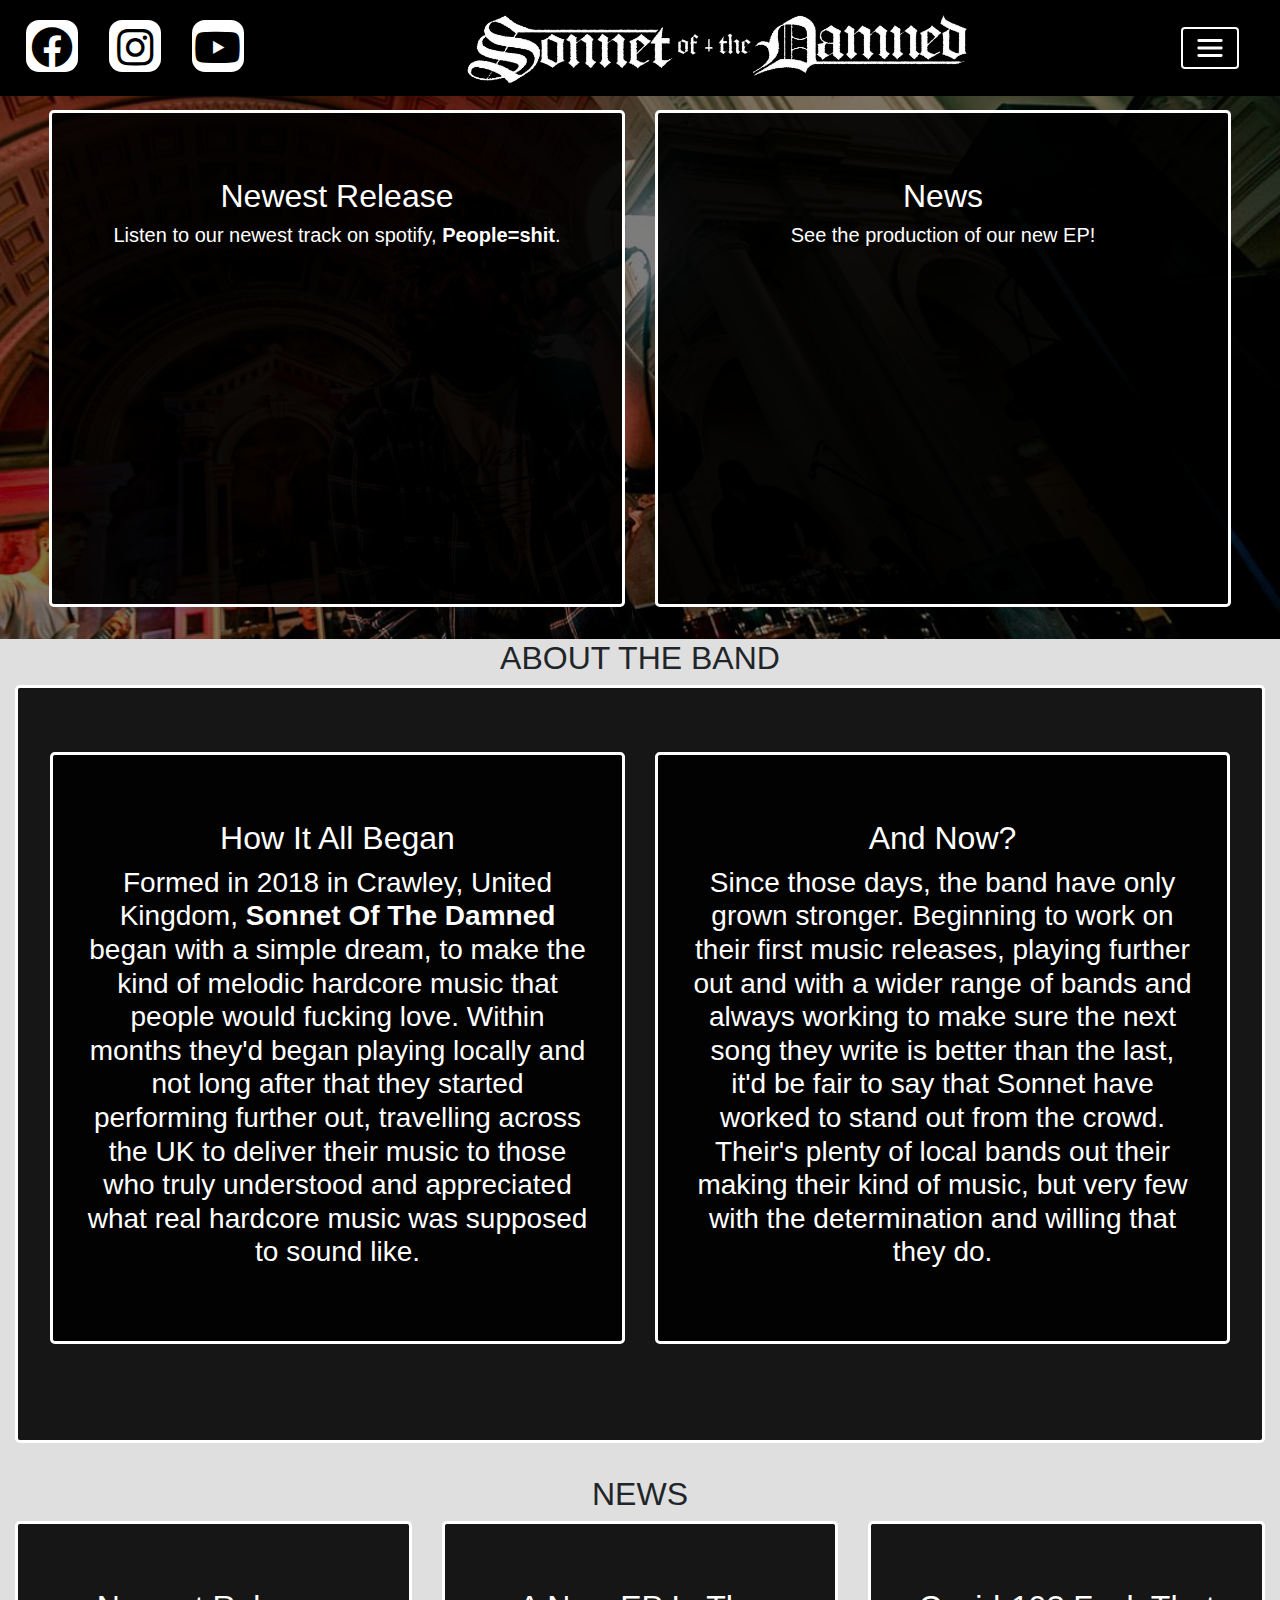
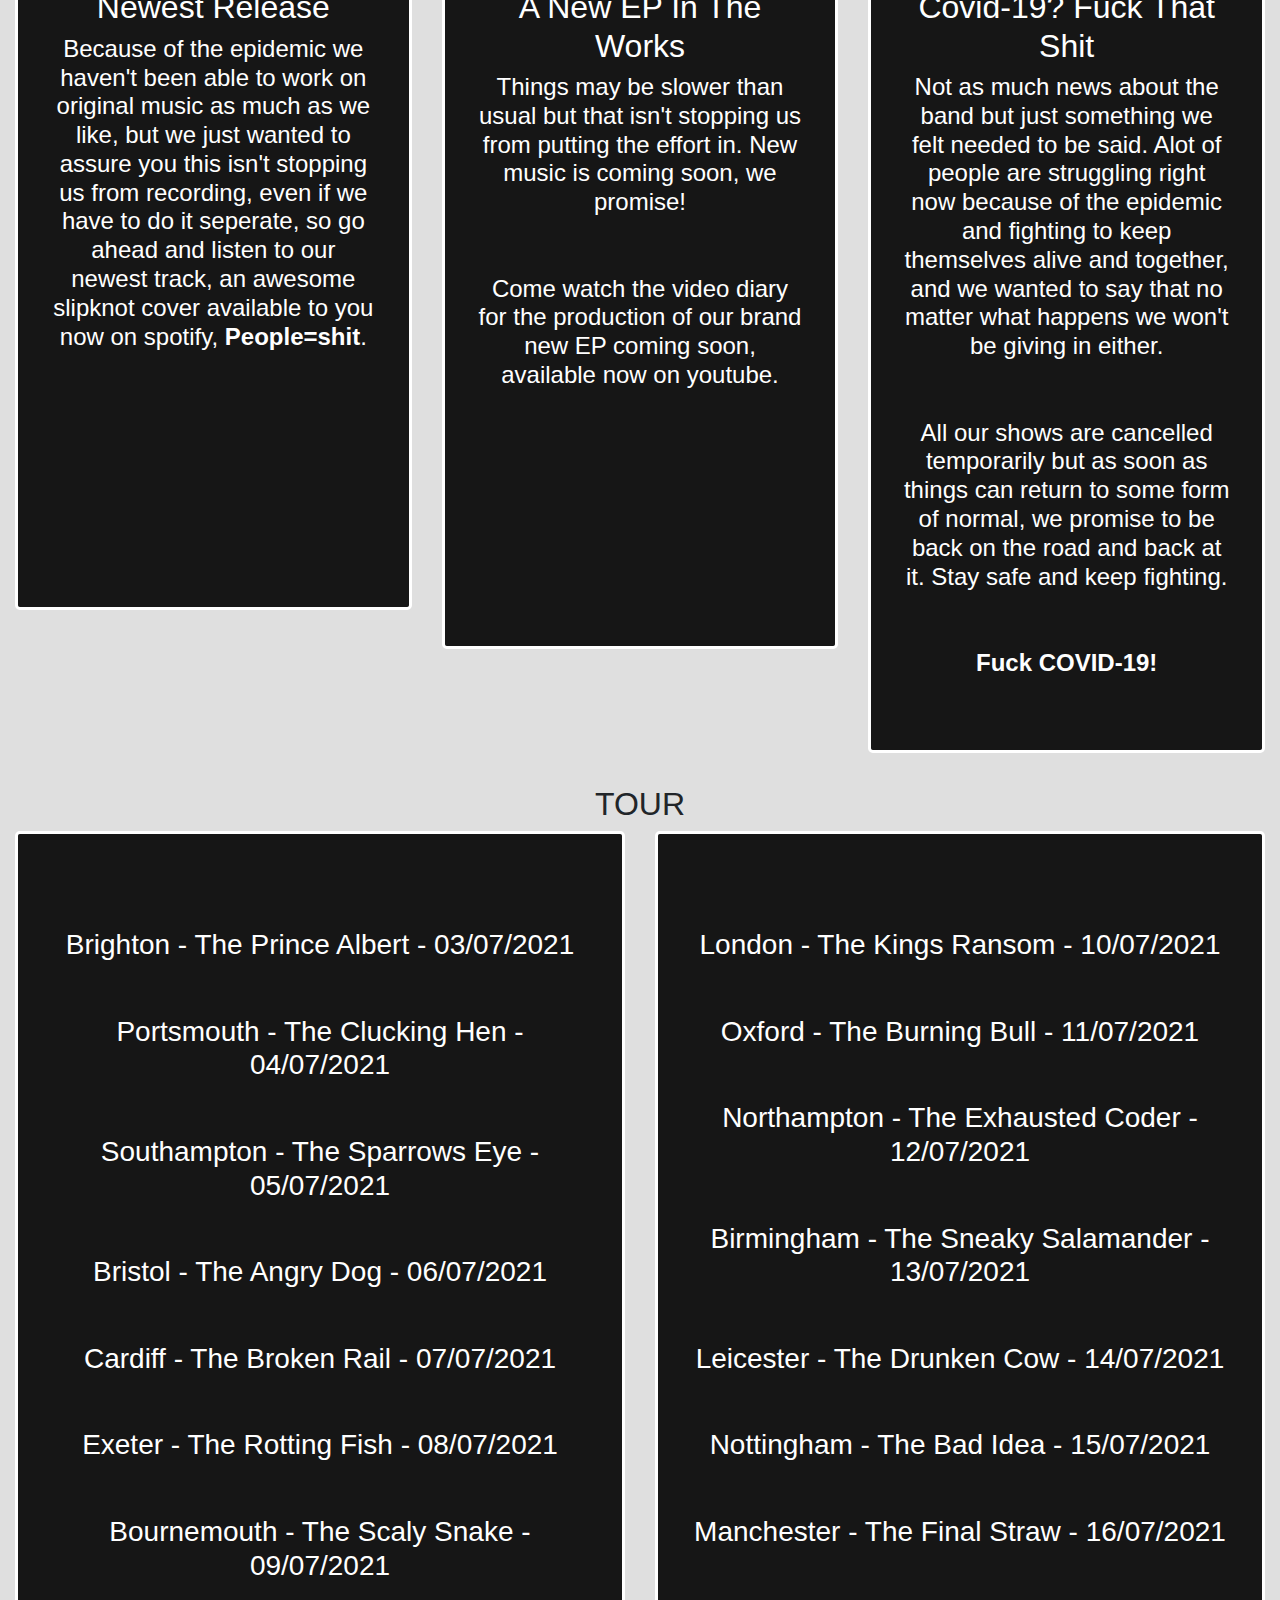
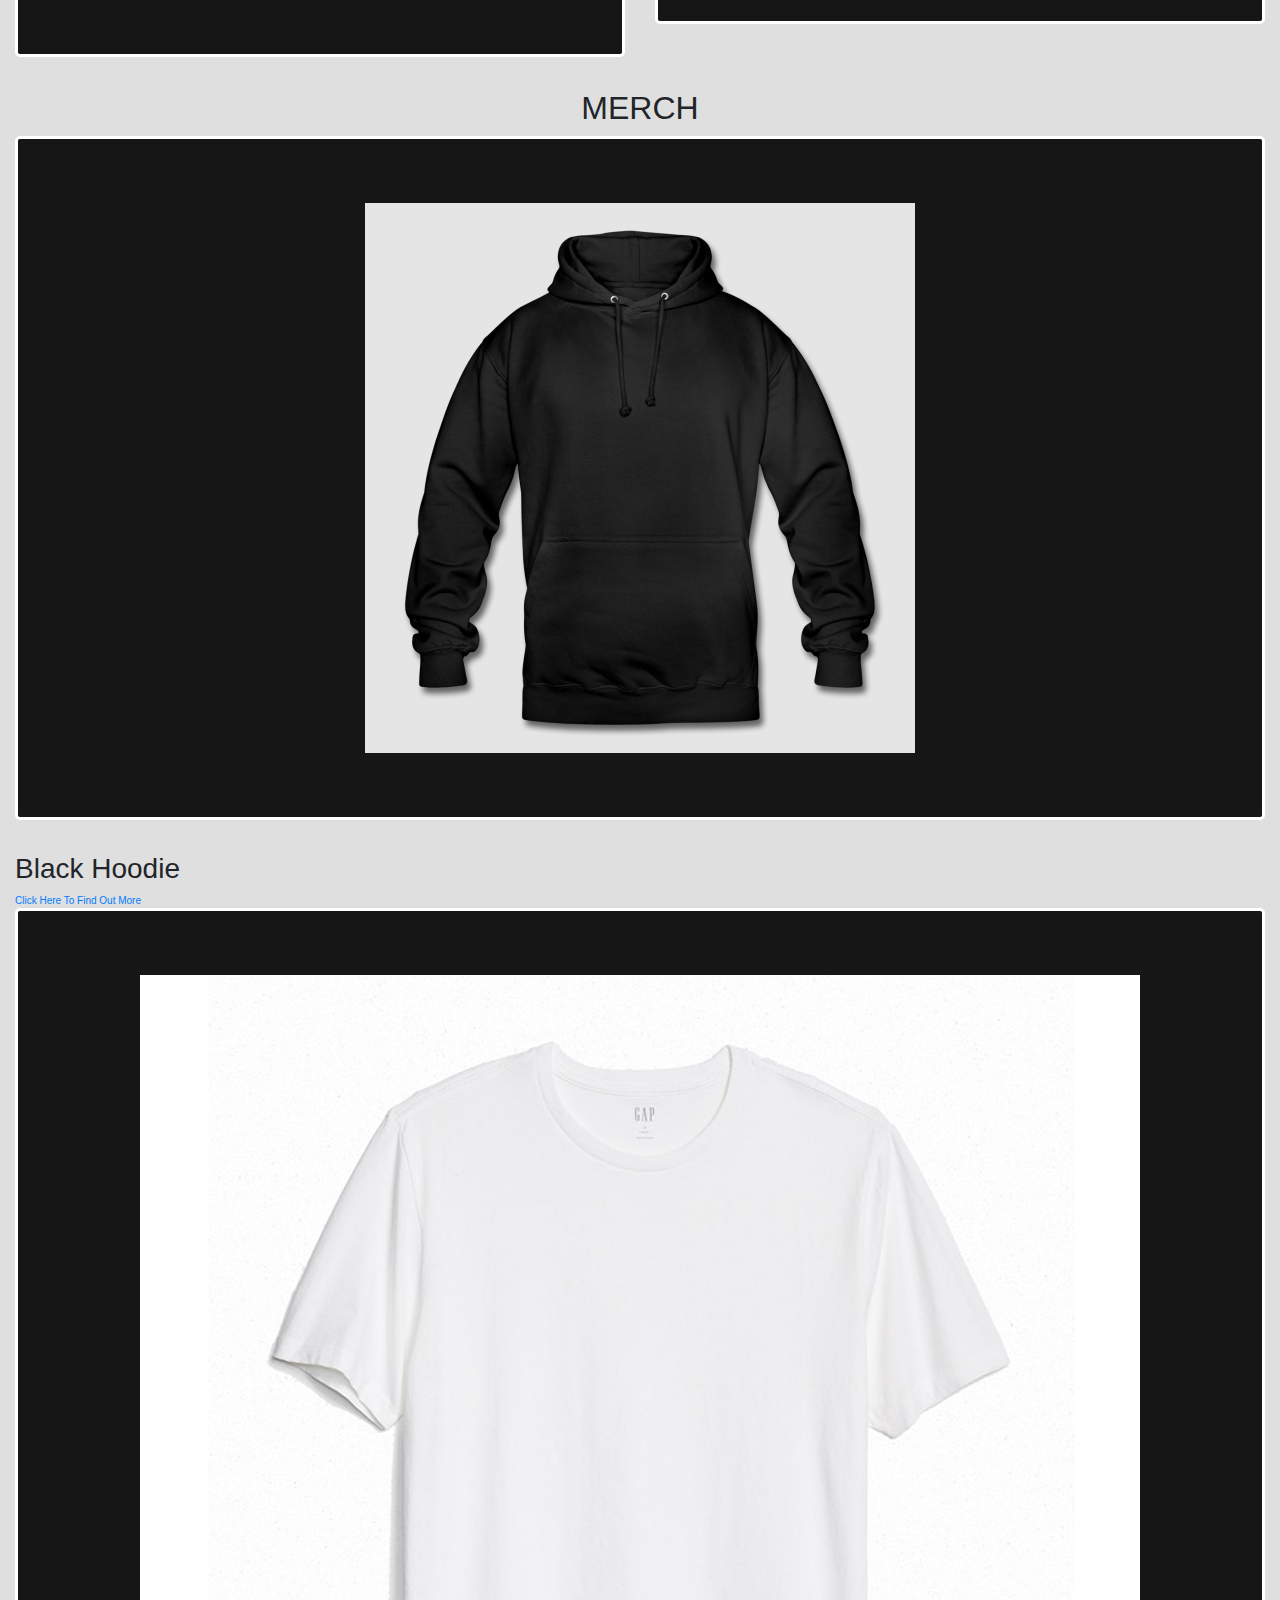
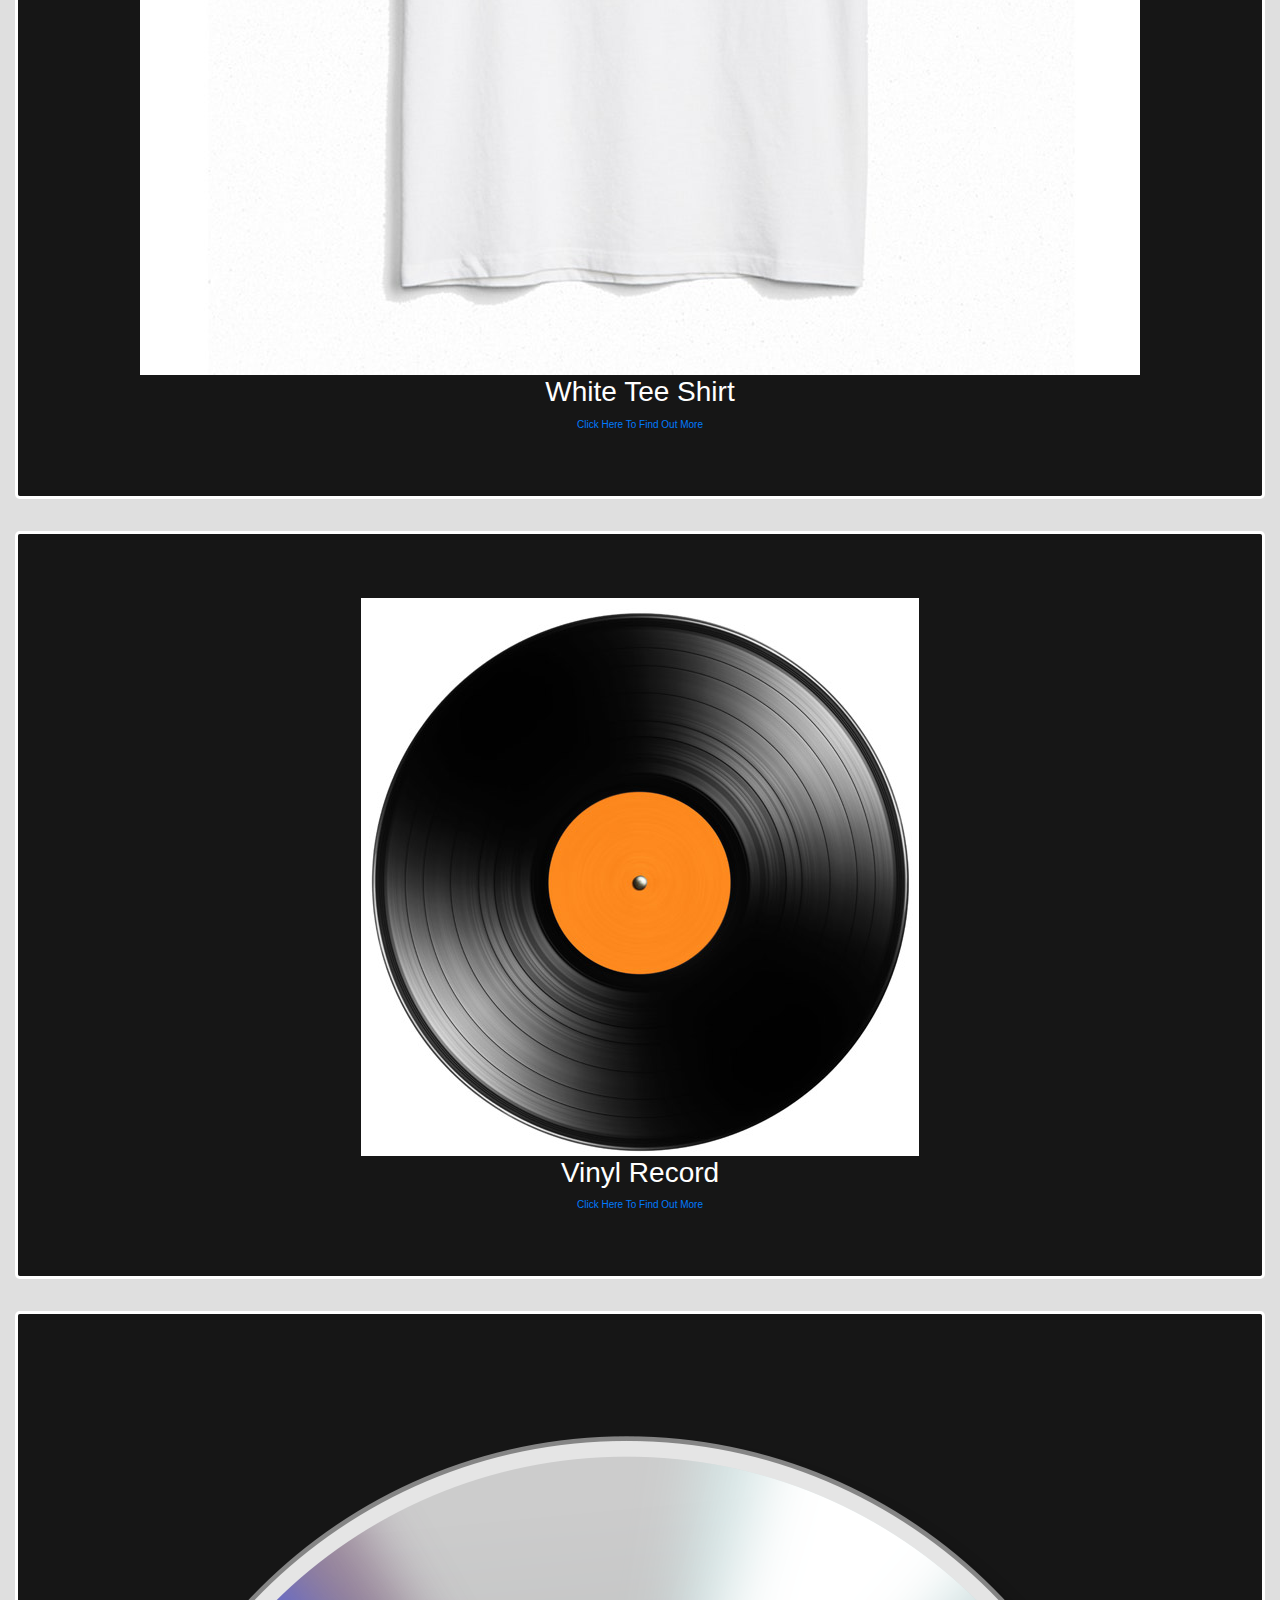
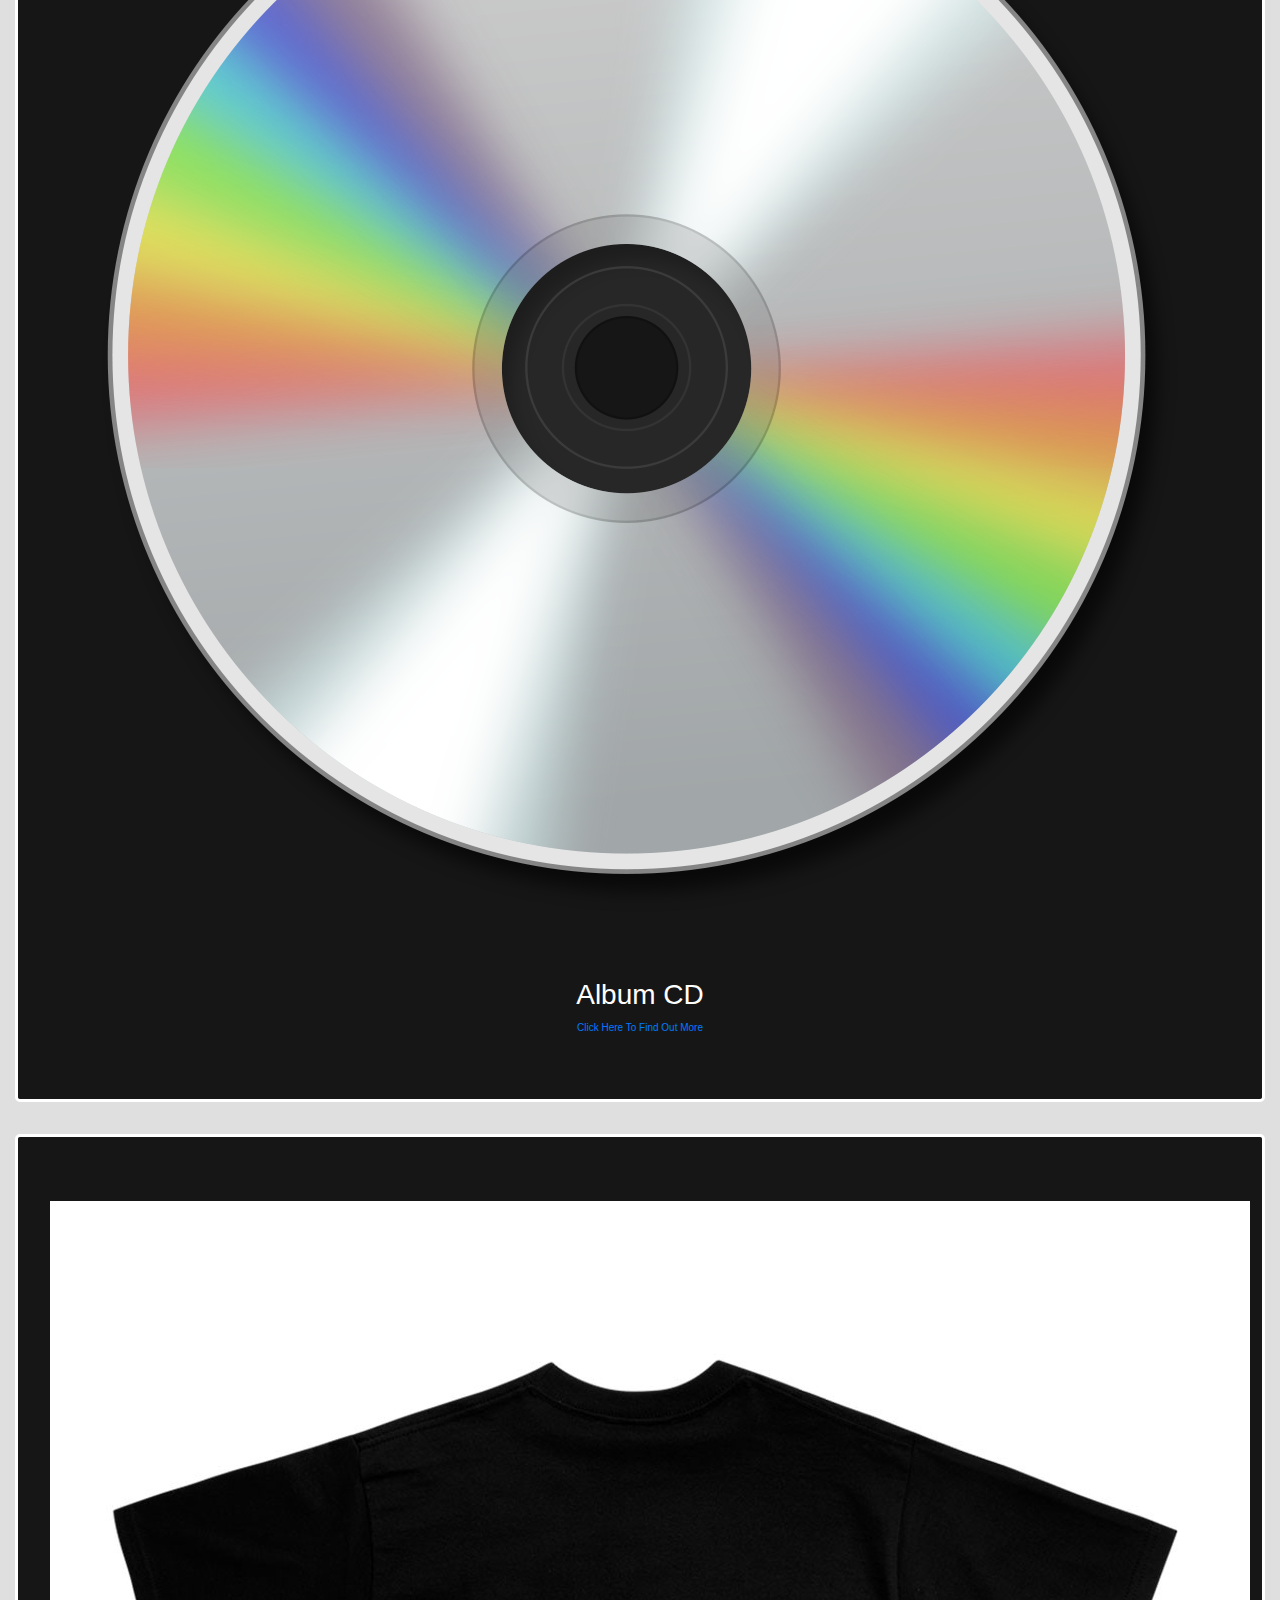
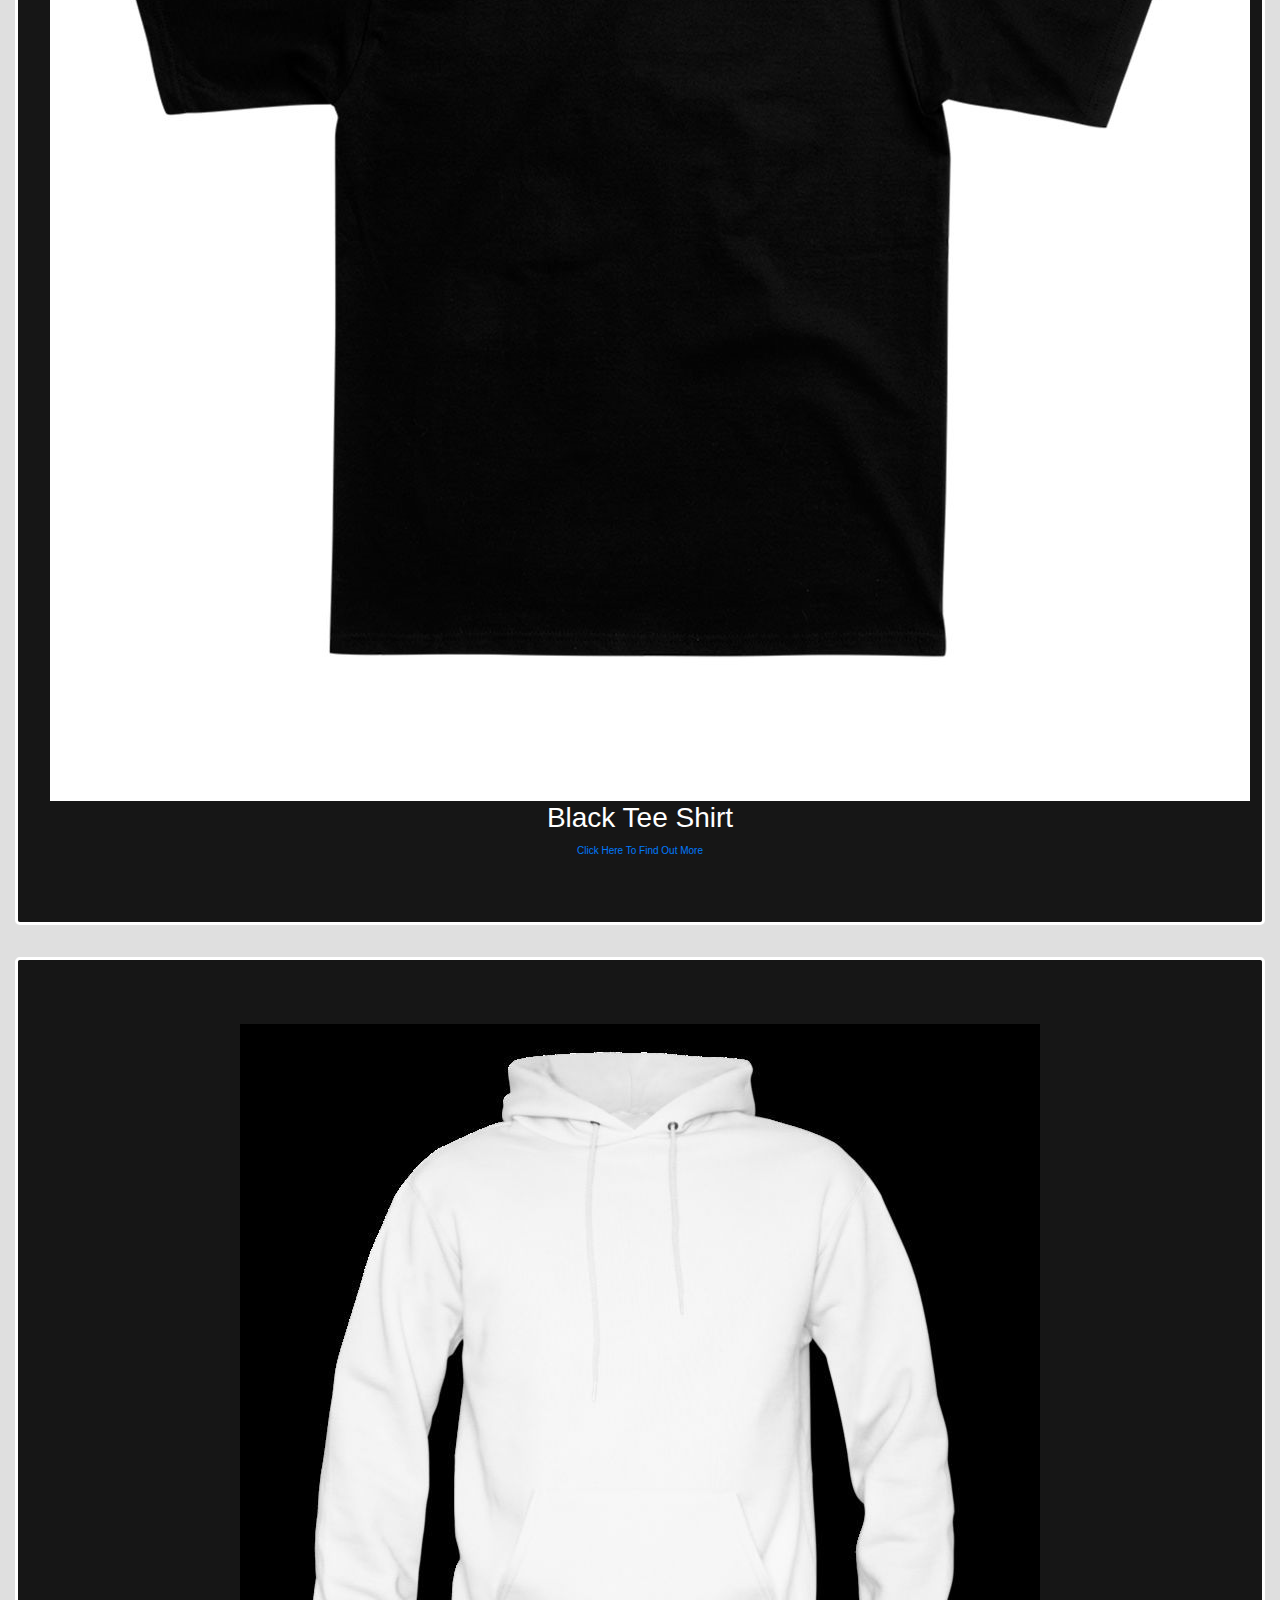
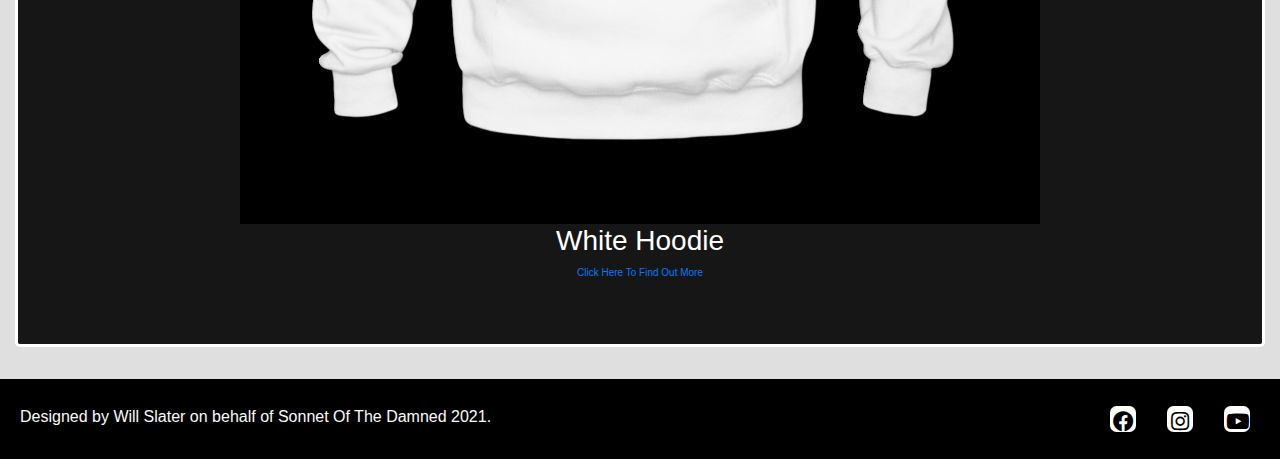
==== commit b5a1e0d5: "got rid of unnecessary duplicates and converted bootstrap columns to adapt better, must continue fro" ====
--- a/index.html
+++ b/index.html
@@ -76,7 +76,7 @@
             <div class="container-fluid initial-container">
                 <div class="opaque-overlay"></div>
                 <div class="row">
-                    <div class="col-xl-6">
+                    <div class="col">
                         <section class="callout jumbotron text-center news-and-new-release">
                             <h2 class="jumbotron-header">Newest Release</h2>
                             <h5>Listen to our newest track on spotify, <strong>People=shit</strong>.</h5>
@@ -85,7 +85,7 @@
                             </div>
                         </section>
                     </div>
-                    <div class="col-xl-6">
+                    <div class="col">
                         <section class="callout jumbotron text-center news-and-new-release">
                             <h2 class="jumbotron-header">News</h2>
                             <h5>See the production of our new EP!</h5>
@@ -102,7 +102,7 @@
             <div class="container-fluid about-band-container">
                 <div class="jumbotron" id="about-page-jumbo">
                     <div class="row" id="about-band-desktop">
-                        <div class="col-md-6">
+                        <div class="col">
                             <section class="jumbotron text-center about-page-band-jumbo">
                                 <div class="band-info-column">
                                     <h2 class="jumbotron-header about-the-band-header">How It All Began</h2>
@@ -110,31 +110,13 @@
                                 </div>
                             </section>
                         </div>
-                        <div class="col-md-6">
+                        <div class="col">
                             <section class="jumbotron text-center about-page-band-jumbo">
                                 <h2 class="jumbotron-header about-the-band-header">And Now?</h2>
                                 <h3 id="about-the-band-text-column-two">Since those days, the band have only grown stronger. Beginning to work on their first music releases, playing further out and with a wider range of bands and always working to make sure the next song they write is better than the last, it'd be fair to say that Sonnet have worked to stand out from the crowd. Their's plenty of local bands out their making their kind of music, but very few with the determination and willing that they do.</h3>
                             </section>
                         </div>
                     </div>
-                    <div id="about-band-tablet">
-                        <div class="row">
-                            <div class="col-md-6">
-                                <section class="jumbotron text-center about-page-band-jumbo">
-                                    <div class="band-info-column">
-                                        <h2 class="jumbotron-header about-the-band-header">How It Began</h2><br>
-                                        <h3 id="about-the-band-text-tablet">Formed in 2018 in Crawley, United Kingdom, <strong>Sonnet Of The Damned</strong> began with a simple dream, to make the kind of melodic hardcore music that people would fucking love. Within months they'd began playing locally and not long after that they started performing further out, travelling across the UK to deliver their music to those who truly understood and appreciated what real hardcore music was supposed to sound like.</h3>
-                                    </div>
-                                </section>
-                            </div>
-                            <div class="col-md-6">
-                                <section class="jumbotron text-center about-page-band-jumbo">
-                                    <h2 class="jumbotron-header about-the-band-header">And Now?</h2><br>
-                                    <h3 id="about-the-band-text-tablet-column-two">Since those days, the band have only grown stronger. Beginning to work on their first music releases, playing further out and with a wider range of bands and always working to make sure the next song they write is better than the last, it'd be fair to say that Sonnet have worked to stand out from the crowd. Their's plenty of local bands out their making their kind of music, but very few with the determination and willing that they do.</h3>
-                                </section>
-                            </div>
-                        </div>
-                    </div>
                 </div>
             </div>
         </section>
@@ -142,7 +124,7 @@
             <h2 class="news-header text-center">NEWS</h2>
             <div class="container-fluid news-container">
                 <div class="row" id="news-page-desktop">
-                    <div class="col-md-4">
+                    <div class="col">
                         <section class="callout jumbotron text-center news-sections">
                             <h2 class="jumbotron-header">Newest Release</h2>
                             <h4>Because of the epidemic we haven't been able to work on original music as much as we like, but we just wanted to assure you this isn't stopping us from recording, even if we have to do it seperate, so go ahead and listen to our newest track, an awesome slipknot cover available to you now on spotify, <strong>People=shit</strong>.</h4>
@@ -151,7 +133,7 @@
                             </div>
                         </section>
                     </div>
-                    <div class="col-md-4">
+                    <div class="col">
                         <section class="callout jumbotron text-center news-sections">
                             <h2 class="jumbotron-header">A New EP In The Works</h2>
                             <h4>Things may be slower than usual but that isn't stopping us from putting the effort in. New music is coming soon, we promise! <br> <br> <br> Come watch the video diary for the production of our brand new EP coming soon, available now on youtube.</h4>
@@ -160,33 +142,7 @@
                             </div>
                         </section>
                     </div>
-                    <div class="col-md-4">
-                        <section class="callout jumbotron text-center news-sections">
-                            <h2 class="jumbotron-header">Covid-19? Fuck That Shit</h2>
-                            <h4>Not as much news about the band but just something we felt needed to be said. Alot of people are struggling right now because of the epidemic and fighting to keep themselves alive and together, and we wanted to say that no matter what happens we won't be giving in either. <br> <br> <br> All our shows are cancelled temporarily but as soon as things can return to some form of normal, we promise to be back on the road and back at it. Stay safe and keep fighting. <br> <br> <br> <strong>Fuck COVID-19!</strong></h4>
-                        </section>
-                    </div>
-                </div>
-                <div class="row" id="news-page-tablet">
-                    <div class="col-lg-12">
-                        <section class="callout jumbotron text-center news-sections">
-                            <h2 class="jumbotron-header">Newest Release</h2>
-                            <h4>Because of the epidemic we haven't been able to work on original music as much as we like, but we just wanted to assure you this isn't stopping us from recording, even if we have to do it seperate, so go ahead and listen to our newest track, an awesome slipknot cover available to you now on spotify, <strong>People=shit</strong>.</h4>
-                            <div class="embed-responsive embed-responsive-16by9">
-                                <iframe class="embed-responsive-item" src="https://open.spotify.com/embed/track/5PrKYj0NIR7hlaWuNzEjz7" allow="encrypted-media"></iframe>
-                            </div>
-                        </section>
-                    </div>
-                    <div class="col-lg-12">
-                        <section class="callout jumbotron text-center news-sections">
-                            <h2 class="jumbotron-header">A New EP In The Works</h2>
-                            <h4>Things may be slower than usual but that isn't stopping us from putting the effort in. New music is coming soon, we promise! <br> <br> <br> Come watch the video diary for the production of our brand new EP coming soon, available now on youtube.</h4>
-                            <div class="embed-responsive embed-responsive-16by9">
-                                <iframe class="embed-responsive-item" src="https://www.youtube.com/embed/nNf3B55bkAY" allow="accelerometer; autoplay; clipboard-write; encrypted-media; gyroscope; picture-in-picture" allowfullscreen></iframe>
-                            </div>
-                        </section>
-                    </div>
-                    <div class="col-lg-12">
+                    <div class="col">
                         <section class="callout jumbotron text-center news-sections">
                             <h2 class="jumbotron-header">Covid-19? Fuck That Shit</h2>
                             <h4>Not as much news about the band but just something we felt needed to be said. Alot of people are struggling right now because of the epidemic and fighting to keep themselves alive and together, and we wanted to say that no matter what happens we won't be giving in either. <br> <br> <br> All our shows are cancelled temporarily but as soon as things can return to some form of normal, we promise to be back on the road and back at it. Stay safe and keep fighting. <br> <br> <br> <strong>Fuck COVID-19!</strong></h4>
@@ -236,55 +192,20 @@
                         </section>
                     </div>
                 </div>
-                <div class="row" id="tour-page-mobile">
-                    <div class="col-md-6">
-                        <section class="callout jumbotron text-center tour-sections">
-                            <h3>Brighton - The Prince Albert - 03/07/2021</h3>
-                            <br><br>
-                            <h3>Portsmouth - The Clucking Hen - 04/07/2021</h3>
-                            <br><br>
-                            <h3>Southampton - The Sparrows Eye - 05/07/2021</h3>
-                            <br><br>
-                            <h3>Bristol - The Angry Dog - 06/07/2021</h3>
-                            <br><br>
-                            <h3>Cardiff - The Broken Rail - 07/07/2021</h3>
-                            <br><br>
-                            <h3>Exeter - The Rotting Fish - 08/07/2021</h3>
-                            <br><br>
-                            <h3>Bournemouth - The Scaly Snake - 09/07/2021</h3>
-                            <br><br>
-                            <h3>London - The Kings Ransom - 10/07/2021</h3>
-                            <br><br>
-                            <h3>Oxford - The Burning Bull - 11/07/2021</h3>
-                            <br><br>
-                            <h3>Northampton - The Exhausted Coder - 12/07/2021</h3>
-                            <br><br>
-                            <h3>Birmingham - The Sneaky Salamander - 13/07/2021</h3>
-                            <br><br>
-                            <h3>Leicester - The Drunken Cow - 14/07/2021</h3>
-                            <br><br>
-                            <h3>Nottingham - The Bad Idea - 15/07/2021</h3>
-                            <br><br>
-                            <h3>Manchester - The Final Straw - 16/07/2021</h3>
-                        </section>
-                    </div>
-                </div> 
             </div>
         </section>
         <section id="merch-desktop">
             <h2 class="merch-header text-center">MERCH</h2>
             <div class="container-fluid merch-container">
                 <div class="row">
-                    <div class="col-md-4">
-                        <section class="callout jumbotron text-center merch-sections">
-                            <div class="product-images">
-                                <img src="assets/images/black-hoodie.jpg" alt="Picture of Black Hoodie">
-                            </div>
-                            <h3 class="merch-item-title">Black Hoodie</h3>
-                            <a href="https://www.jdsports.co.uk/" class="merch-item-link" target="_blank">Click Here To Find Out More</a>
-                        </section>
-                    </div>
-                    <div class="col-md-4">
+                    <div class="col">
+                        <div class="callout jumbotron text-center merch-sections product-images">
+                            <img src="assets/images/black-hoodie.jpg" alt="Picture of Black Hoodie">
+                        </div>
+                        <h3 class="merch-item-title">Black Hoodie</h3>
+                        <a href="https://www.jdsports.co.uk/" class="merch-item-link" target="_blank">Click Here To Find Out More</a>
+                    </div>
+                    <div class="col">
                         <section class="callout jumbotron text-center merch-sections">
                             <div class="product-images">
                                 <img src="assets/images/white-tee.jpg" alt="Picture of White T-Shirt">
@@ -293,7 +214,7 @@
                             <a href="https://www.jdsports.co.uk/" class="merch-item-link" target="_blank">Click Here To Find Out More</a>
                         </section>
                     </div>
-                    <div class="col-md-4">
+                    <div class="col">
                         <section class="callout jumbotron text-center merch-sections">
                             <div class="product-images">
                                 <img src="assets/images/vinyl-record.png" alt="Picture of Vinyl Record">
@@ -303,10 +224,8 @@
                         </section>
                     </div>
                 </div>
-            </div>
-            <div class="container-fluid merch-container">
-                <div class="row">
-                    <div class="col-md-4">
+                <div class="row">
+                    <div class="col">
                         <section class="callout jumbotron text-center merch-sections">
                             <div class="product-images">
                                 <img src="assets/images/cd.png" alt="Picture of CD">
@@ -315,7 +234,7 @@
                             <a href="https://www.spotify.com/" class="merch-item-link" target="_blank">Click Here To Find Out More</a>
                         </section>
                     </div>
-                    <div class="col-md-4">
+                    <div class="col">
                         <section class="callout jumbotron text-center merch-sections">
                             <div class="product-images">
                                 <img src="assets/images/black-tee.jpg" alt="Picture of Black T-Shirt">
@@ -324,7 +243,7 @@
                             <a href="https://www.jdsports.co.uk/" class="merch-item-link" target="_blank">Click Here To Find Out More</a>
                         </section>
                     </div>
-                    <div class="col-md-4">
+                    <div class="col">
                         <section class="callout jumbotron text-center merch-sections">
                             <div class="product-images">
                                 <img src="assets/images/white-hoodie.jpg" alt="Picture of White Hoodie">
@@ -336,7 +255,7 @@
                 </div>
             </div>
         </section>
-         <section id="merch-tablet">
+         <!-- <section id="merch-tablet">
             <h2 class="merch-header text-center">MERCH</h2>
             <div class="container-fluid merch-container">
                 <div class="row">
@@ -404,7 +323,7 @@
                     </div>
                 </div>
             </div>
-        </section>
+        </section> -->
         <footer class="container-fluid">
             <div id="footer-details" class="row">
                 <h6 class="inline-block" id="legal-info">Designed by Will Slater on behalf of Sonnet Of The Damned 2021.</h6>
--- a/assets/css/style.css
+++ b/assets/css/style.css
@@ -136,7 +136,6 @@
 /*------- Index.html -------*/
 
 .initial-container {
-    height: 95vh;
 
     background: url("../images/hero-image.jpg") no-repeat top right fixed; 
   -webkit-background-size: cover;
@@ -149,6 +148,8 @@
   justify-content: center;
 
   position: relative;
+
+  margin-top: 8em;
 }
 
 .opaque-overlay {
@@ -165,21 +166,11 @@
     color: white;
     border-style: solid;
     border-color: white;
-    border-width: 1px;
 }
 
 .news-and-new-release {
-    min-height: 50vh;
-    min-width: 35vw;
-    margin-right: 20px;
-    margin-left: 20px;
-    margin-top: 20px;
-    margin-bottom: 20px;
-}
-
-.small-about-container {
-    background-color: rgb(223, 223, 223);
-
+    min-width: 45vw;
+    margin-top: 3em;
 }
 
 .jumbotron.about-the-band-jumbo {
@@ -227,646 +218,4 @@
 
 #band-info-desktop {
     margin: 0 auto;
-    margin-top: 50px;
-    margin-bottom: 50px;
-}
-
-#band-info-tablet {
-    display: none;
-}
-
-/*------- News.html -------*/
-
-.news-sections {
-    min-height: 700px;
-    min-width: 500px;
-    margin-right: 40px;
-    margin-left: 40px;
-    margin-top: 20px;
-    margin-bottom: 40px;
-}
-
-.news-container {
-    background-color: rgb(223, 223, 223);
-
-    height: 85vh;
- 
-  -webkit-background-size: cover;
-  -moz-background-size: cover;
-  -o-background-size: cover;
-  background-size: cover;
-
-  display: flex;
-  align-items: center;
-  justify-content: center;
-
-  position: relative;
-}
-
-.news-header {
-    margin-top: 20px;
-    font-family: 'Russo One', sans-serif;
-    color: #fff;
-    background-color: rgba(0,0,0,.9);
-}
-
-#news-page-tablet {
-    display: none;
-}
-
-/*------- Tour.html -------*/
-
-#tour-page-mobile {
-    display: none;
-}
-
-.tour-sections {
-    margin-top: 20px;
-    margin-bottom: 40px;
-    min-height: 780px;
-}
-
-.tour-container {
-    background-color: rgb(223, 223, 223);
-
-    height: 85vh;
- 
-  -webkit-background-size: cover;
-  -moz-background-size: cover;
-  -o-background-size: cover;
-  background-size: cover;
-
-  display: flex;
-  align-items: center;
-  justify-content: center;
-
-  position: relative;
-}
-
-.tour-header {
-    margin-bottom: 1em;
-    font-family: 'Russo One', sans-serif;
-    color: #fff;
-    background-color: rgba(0,0,0,.9);
-}
-
-/*------- merch.html -------*/
-
-.merch-sections {
-    min-height: 450px;
-    min-width: 450px;
-    margin-right: 40px;
-    margin-left: 40px;
-    margin-top: 20px;
-    margin-bottom: 40px;
-}
-
-.merch-container {
-    background-color: rgb(223, 223, 223);
-
-    height: 70vh;
- 
-  -webkit-background-size: cover;
-  -moz-background-size: cover;
-  -o-background-size: cover;
-  background-size: cover;
-
-  display: flex;
-  align-items: center;
-  justify-content: center;
-
-  position: relative;
-}
-
-.merch-header {
-    margin-top: 1em;
-    font-family: 'Russo One', sans-serif;
-    color: #fff;
-    background-color: rgba(0,0,0,.9);
-}
-
-#merch-page-tablet {
-    display: none;
-}
-
-.product-images {
-    width: 350px;
-    height: 350px;
-    margin: 0 auto;
-}
-
-.product-images img {
-  max-width: 100%;
-  max-height: 100%;
-}
-
-.merch-sections.product-images {
-    margin: 0 auto;
-}
-
-.merch-item-title {
-    margin-top: 20px;
-}
-
-#merch-tablet {
-    display: none;
-}
-
-.merch-item-link {
-    font-size: 2em;
-    color: #fff;
-}
-
-/*------- About.html -------*/
-
-.about-page-band-jumbo {
-    border-style: none;
-    background-color: rgba(0,0,0,.0);
-    margin: 0 auto;
-}
-
-#about-band-tablet {
-    display: none;
-}
-
-.about-header {
-    margin-top: 1em;
-    margin-bottom: 1em;
-    font-family: 'Russo One', sans-serif;
-    color: #fff;
-    background-color: rgba(0,0,0,.9)
-}
-
-.member-photos {
-    max-width: 20vw;
-}
-
-.member-photos img {
-    max-width: 100%;
-    max-height: 100%;
-}
-
-h3.jumbotron-header {
-    margin-top: 15px;
-}
-
-#about-members-tablet {
-    display: none;
-}
-
-.member-text {
-    font-size: 2rem;
-}
-
-/*------- Mobile Media Queries -------*/
-
-@media only screen and (max-width: 600px) {
-
-    /*------- Making Navbar Vertical on Mobile -------*/
-
-.navbar-nav > li {
-    display: inline-block;
-    float: none;
-}
-
-.custom-toggler {
-    margin-right: 3em;
-}
-
-#navbarmenu > ul {
-    display: inline-flex;
-    text-align: center;
-    margin-right: 80px;
-}
-
-.navbar-toggler {
-    margin-top: 1em;
-}
-
-#band-logo {
-    height: 3em;
-    width: 15em;
-    display: block;
-    margin: 0 auto;
-    margin-right: 2em;
-}
-
-.social-links {
-    padding-bottom: 0px;
-    padding-top: 12px;
-}
-
-.social-links li a i {
-    width: 46px;
-    height: 46px;
-    margin: 0 10px;
-    padding: 24px 0;
-    border-radius: 25%;
-    font-size: 2.6rem;
-    line-height: 7px;
-    text-align: center;
-     color: black;
-    background: white;
-    transition: all 0.25s ease-in-out;
-    -moz-transition: all 0.25s ease-in-out;
-    -webkit-transition: all 0.25s ease-in-out;
-    -o-transition: all 0.25s ease-in-out;
-}
-
-#social-desktop {
-    display: none;
-}
-
-#social-mobile {
-    display: block;
-    margin-top: 20px;
-}
-
-/*------- Optimising Footer on Mobile -------*/
-
-#legal-info {
-    text-align: center;
-    margin: 10px 20px 20px 0px;
-}
-
-.social-links-footer {
-    display: none;
-}
-
-footer {
-    min-height: 60px;
-}
-
-/*------- Index.html on Mobile -------*/
-
-.news-and-new-release {
-    min-height: 300px;
-    min-width: 300px;
-    font-size: 2.5rem;
-}
-
-.initial-container {
-    height: 110vh
-}
-
-.jumbotron.about-the-band-jumbo {
-    margin: 0;
-    min-width: 350px;
-}
-
-.about-the-band-jumbo {
-    background-color: rgba(0,0,0,.0);
-    border-style: none;
-    min-height: 300px;
-    max-width: 350px;
-    margin-right: 0px;
-}
-
-#small-band-photo {
-    border-style: solid;
-    border-width: 2px;
-    border-color: black;
-    max-width: 350px;
-    max-height: 250px;
-    display: block;
-}
-
-#about-the-band-small {
-    max-width: 350px;
-}
-
-#band-info-mobile {
-    display: block;
-    margin: 0 auto;
-}
-
-#band-info-tablet {
-    display: none;
-}
-
-.about-dividers {
-    display: none;
-}
-
-.container-fluid.small-about-container {
-    padding-left: 0;
-    padding-right: 0;
-}
-
-/*------- News.html on Mobile -------*/
-
-.news-sections {
-    min-height: 500px;
-    min-width: 300px;
-    margin-right: 40px;
-    margin-left: 40px;
-    margin-top: 40px;
-    margin-bottom: 40px;
-}
-
-.news-container {
-    background-color: rgb(223, 223, 223);
-
-    height: 320vh;
- 
-  -webkit-background-size: cover;
-  -moz-background-size: cover;
-  -o-background-size: cover;
-  background-size: cover;
-
-  display: flex;
-  align-items: center;
-  justify-content: center;
-
-  position: relative;
-}
-
-/*------- Tour.html on Mobile -------*/
-
-#tour-page-desktop {
-    display: none;
-}
-
-#tour-page-mobile {
-    display: inherit;
-}
-
-
-.tour-container {
-    height: 210vh;
-}
-
-
-/*------- Merch.html on Mobile -------*/
-
-.merch-container {
-    height: 190vh;
-}
-
-.merch-sections {
-    min-height: 350px;
-    min-width: 350px;
-    margin-right: 40px;
-    margin-left: 40px;
-    margin-top: 20px;
-    margin-bottom: 40px;
-}
-
-#merch-page-tablet {
-    display: none;
-}
-
-.product-images {
-    width: 300px;
-    height: 300px;
-    margin: 0 auto;
-}
-
-.product-images img {
-  max-width: 100%;
-  max-height: 100%;
-}
-
-.merch-sections.product-images {
-    margin: 0 auto;
-}
-
-/*------- About.html on Mobile -------*/
-
-
-.band-info-column {
-    max-width: 270px;
-    margin: 0 auto;
-}
-
-#about-page-band-photo img {
-    max-width: 280px;
-    margin: 0 auto;
-}
-
-.member-photos {
-    max-width: 85vw;
-}
-}
-
-/*------- Tablet Media Queries -------*/
-
-
-@media only screen and (min-width: 601px) and (max-width: 1050px) {
-
-    /*------- Making Navbar Work On Tablet -------*/
-
-.navbar-nav > li {
-    display: inline-block;
-    float: none;
-    font-size: 3em;
-    margin: 0 40px;
-}
-
-.navbar-brand {
-    width: 300px;
-    height: 50px;
-}
-
-#band-logo {
-    width: 400px;
-    height: 60px;
-    margin-top: -8px;
-    margin-right: 300px;
-    margin-left: -50px;
-}
-
-.navbar-toggler {
-    margin-right: 10px;
-}
-
-
-/*------- Index.html on Tablet -------*/
-
-.initial-container {
-    max-height: 170vh;
-    min-height: 150vh;
-}
-.news-and-new-release {
-    min-height: 40vh;
-    min-width: 90vw;
-    font-size: 1.5rem;
-    margin-left: 5px;
-    margin-right: 5px;
-}
-
-#band-info-desktop {
-    display: none;
-}
-
-#band-info-tablet {
-    display: inherit;
-}
-
-#small-band-photo-tablet {
-    min-width: 400px;
-    margin-bottom: 50px;
-}
-
-.about-the-band-home-header {
-    margin-top: 50px;
-}
-
-
-.about-the-band-jumbo {
-    padding-top: 0px;
-    padding-bottom: 0px;
-}
-
-.about-jumbos {
-    width: 80%;
-    float: none;
-    position: relative;
-}
-
-.col-md-4 {
-    max-width: 75%;
-}
-
-.col-md-6 #about-the-band-small-tablet {
-    max-width: 75%;
-}
-
-.about-dividers {
-    display: none;
-}
-
-#about-the-band-home-text-tablet {
-    margin: 25px 0;
-    color: black;
-}
-
-/*------- News.html on Tablet -------*/
-
-.news-sections {
-    min-height: 400px;
-    min-width: 200px;
-    margin-right: 5px;
-    margin-left: 5px;
-    margin-top: 20px;
-    margin-bottom: 20px;
-    font-size: 2.4rem;
-}
-
-.news-container {
-    background-color: rgb(223, 223, 223);
-
-    max-height: 255vh;
-    min-height: 235vh;
- 
-  -webkit-background-size: cover;
-  -moz-background-size: cover;
-  -o-background-size: cover;
-  background-size: cover;
-
-  display: flex;
-  align-items: center;
-  justify-content: center;
-
-  position: relative;
-}
-
-#news-page-desktop {
-    display: none;
-}
-
-#news-page-tablet {
-    display: inherit;
-}
-
-/*------- Tour.html On Tablet -------*/
-
-.tour-sections {
-    min-height: 1080px;
-}
-
-.tour-container {
-    height: 110vh;
-}
-
-/*------- merch.html On Tablet -------*/
-
-#merch-tablet {
-    display: inherit;
-}
-
-#merch-desktop {
-    display: none;
-}
-
-.merch-container {
-    height: 60vh;
-}
-
-.merch-sections {
-    min-height: 300px;
-    min-width: 300px;
-    margin-right: 20px;
-    margin-left: 20px;
-    margin-top: 20px;
-    margin-bottom: 20px;
-}
-
-#merch-page-tablet {
-    display: none;
-}
-
-.product-images {
-    width: 250px;
-    height: 250px;
-    margin: 0 auto;
-}
-
-.product-images img {
-  max-width: 100%;
-  max-height: 100%;
-}
-
-.merch-sections.product-images {
-    margin: 0 auto;
-}
-
-/*------- about.html on Tablet-------*/
-
-#about-band-desktop {
-    display: none;
-}
-
-#about-the-band-text-tablet {
-    font-size: 2.5em;
-    margin: 0 auto;
-}
-
-#about-the-band-text-tablet-column-two {
-    font-size: 2.5em;
-    margin: 0 auto;
-}
-
-#about-page-band-photo-tablet img {
-    max-width: 280px;
-    margin: 0 auto;
-}
-
-#about-band-tablet {
-    display: inherit;
-}
-
-.member-photos {
-    max-width: 45vw;
-}
-
-#about-members-desktop {
-    display: none;
-}
-
-#about-members-tablet {
-    display: inherit;
-}
-}
-
-
+    margin-top: 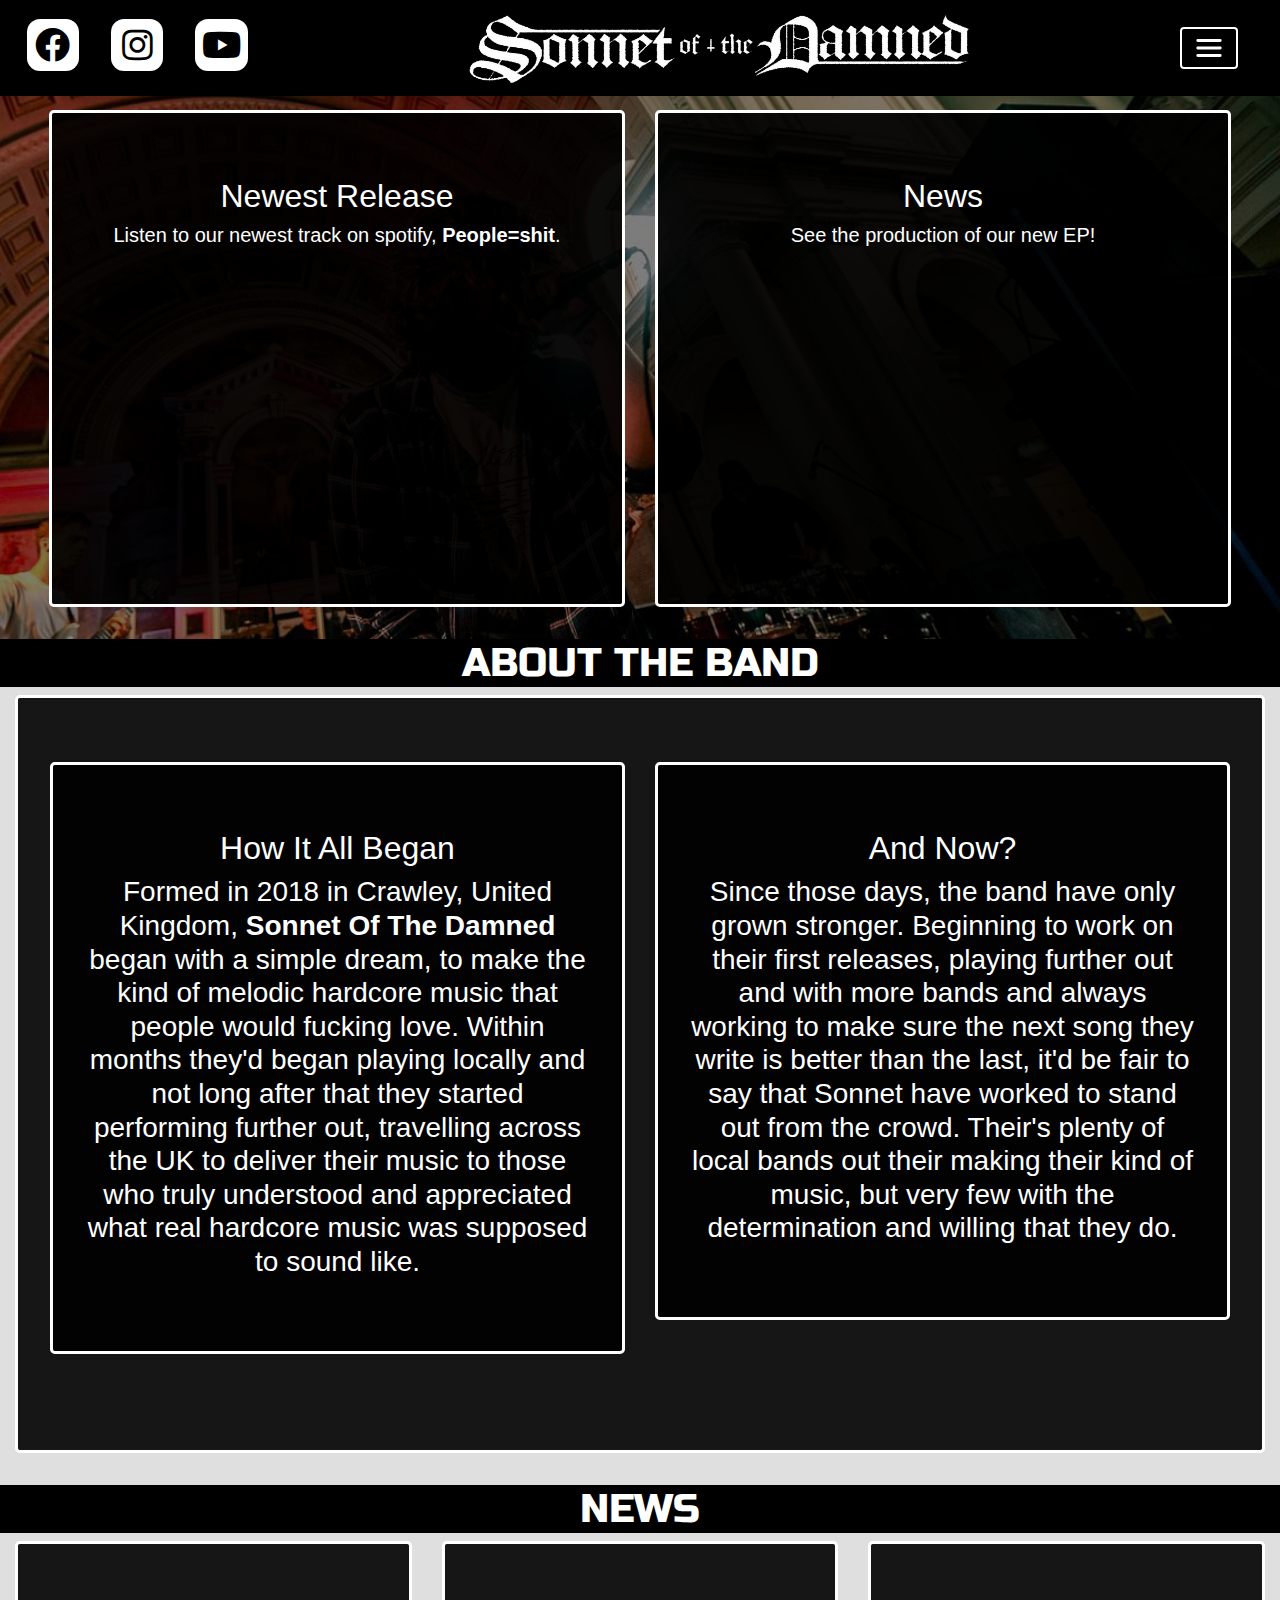
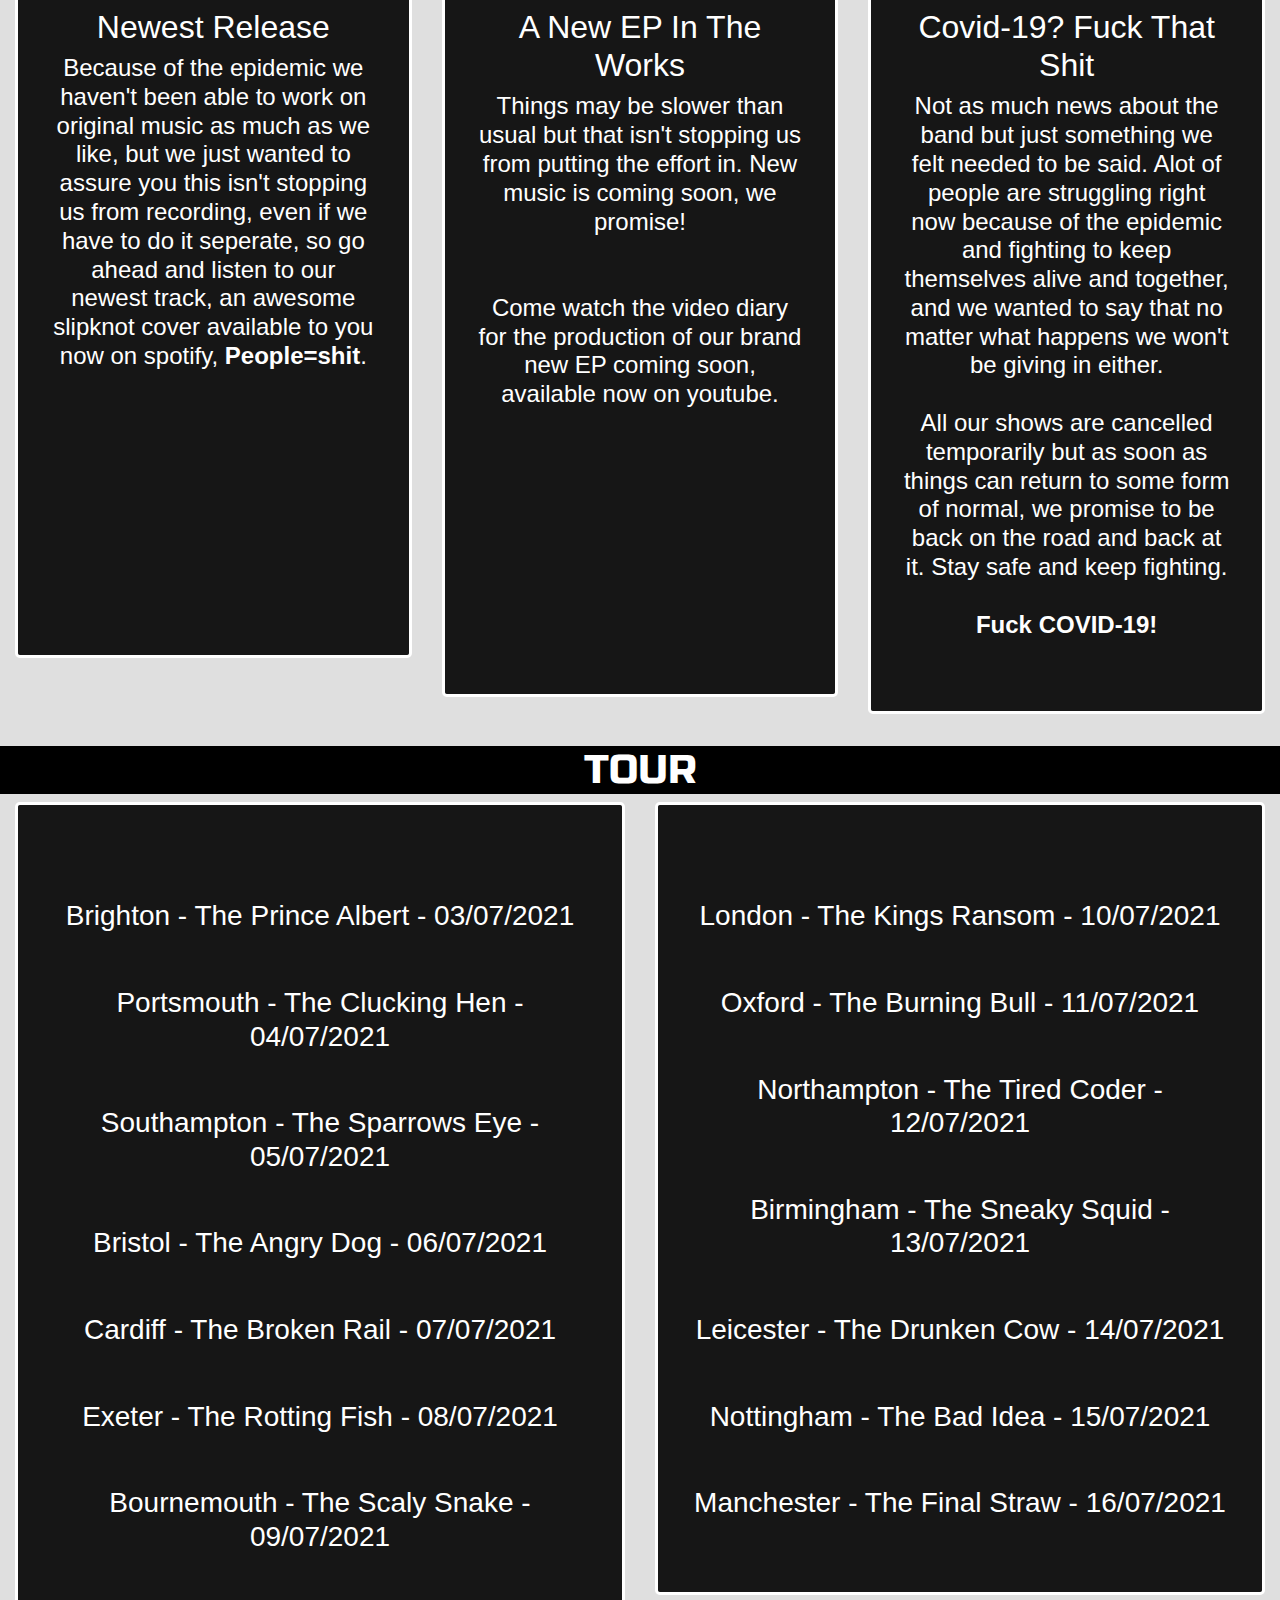
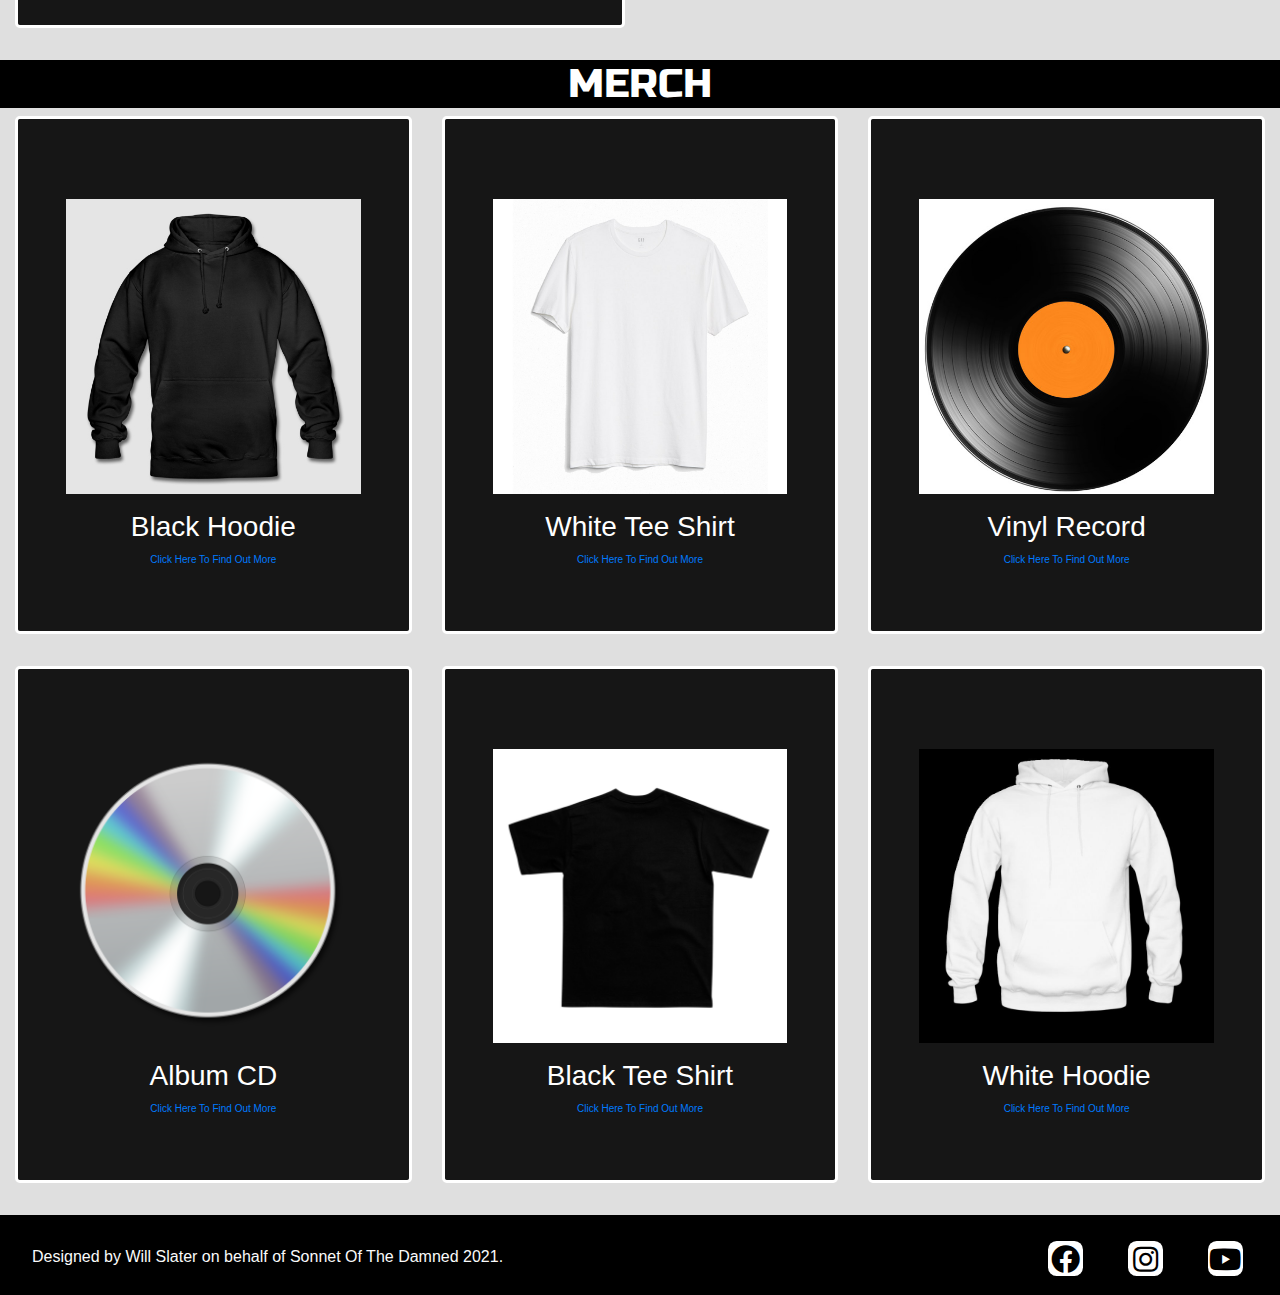
==== commit 7b81c2d1: "updated site to adapt to screen sizes perfectly, removed all pixel values and replaced them with adj" ====
--- a/index.html
+++ b/index.html
@@ -14,21 +14,18 @@
 
                 <ul class="list-inline social-links" id="social-desktop">
                     <li class="list-inline-item">
-                        <a href="https://www.facebook.com/SonnetOfTheDamnedOfficial" target="_blank">
+                        <a href="https://www.facebook.com/SonnetOfTheDamnedOfficial" target="_blank" aria-label="Facebook">
                             <i class="fab fa-facebook" aria-hidden="true"></i>
-                            <span class="sr-only">Facebook</span>
-                        </a>
-                    </li>
-                    <li class="list-inline-item">
-                        <a href="https://www.instagram.com/sonnetofthedamnedofficial/" target="_blank">
+                        </a>
+                    </li>
+                    <li class="list-inline-item">
+                        <a href="https://www.instagram.com/sonnetofthedamnedofficial/" target="_blank" aria-label="Instagram">
                             <i class="fab fa-instagram" aria-hidden="true"></i>
-                            <span class="sr-only">Instagram</span>
-                        </a>
-                    </li>
-                    <li class="list-inline-item">
-                        <a href="https://www.youtube.com/channel/UC89InGgp0Wxqyr0dye59KRA" target="_blank">
+                        </a>
+                    </li>
+                    <li class="list-inline-item">
+                        <a href="https://www.youtube.com/channel/UC89InGgp0Wxqyr0dye59KRA" target="_blank" aria-label="Youtube">
                             <i class="fab fa-youtube" aria-hidden="true"></i>
-                            <span class="sr-only">Youtube</span>
                         </a>
                     </li>
                 </ul>
@@ -39,21 +36,18 @@
 
                 <ul class="list-inline social-links" id="social-mobile">
                     <li class="list-inline-item">
-                        <a href="https://www.facebook.com/SonnetOfTheDamnedOfficial" target="_blank">
+                        <a href="https://www.facebook.com/SonnetOfTheDamnedOfficial" target="_blank" aria-label="Facebook">
                             <i class="fab fa-facebook" aria-hidden="true"></i>
-                            <span class="sr-only">Facebook</span>
-                        </a>
-                    </li>
-                    <li class="list-inline-item">
-                        <a href="https://www.instagram.com/sonnetofthedamnedofficial" target="_blank">
+                        </a>
+                    </li>
+                    <li class="list-inline-item">
+                        <a href="https://www.instagram.com/sonnetofthedamnedofficial" target="_blank" aria-label="Instagram">
                             <i class="fab fa-instagram" aria-hidden="true"></i>
-                            <span class="sr-only">Instagram</span>
-                        </a>
-                    </li>
-                    <li class="list-inline-item">
-                        <a href="https://www.youtube.com/channel/UC89InGgp0Wxqyr0dye59KRA" target="_blank">
+                        </a>
+                    </li>
+                    <li class="list-inline-item">
+                        <a href="https://www.youtube.com/channel/UC89InGgp0Wxqyr0dye59KRA" target="_blank" aria-label="Youtube">
                             <i class="fab fa-youtube" aria-hidden="true"></i>
-                            <span class="sr-only">Youtube</span>
                         </a>
                     </li>
                 </ul>
@@ -64,19 +58,19 @@
 
                 <div class="collapse navbar-collapse mx-auto" id="navbarmenu">
                     <ul class="navbar-nav">
-                        <li class="nav-item mr-2"><a class="nav-link" href="index.html">Home</a></li>
-                        <li class="nav-item mr-2"><a class="nav-link" href="news.html">News</a></li>
-                        <li class="nav-item mr-2"><a class="nav-link" href="tour.html">Tour</a></li>
-                        <li class="nav-item mr-2"><a class="nav-link" href="merch.html">Merch</a></li>
-                        <li class="nav-item mr-2"><a class="nav-link" href="about.html">About</a></li>
+                        <li class="nav-item mr-2"><a class="nav-link" href="#homesec">Home</a></li>
+                        <li class="nav-item mr-2"><a class="nav-link" href="#aboutsec">About</a></li>
+                        <li class="nav-item mr-2"><a class="nav-link" href="#newssec">News</a></li>
+                        <li class="nav-item mr-2"><a class="nav-link" href="#toursec">Tour</a></li>
+                        <li class="nav-item mr-2"><a class="nav-link" href="#merchsec">Merch</a></li>
                     </ul>
                 </div>
         </nav>
-        <section>
+        <section id="homesec">
             <div class="container-fluid initial-container">
                 <div class="opaque-overlay"></div>
                 <div class="row">
-                    <div class="col">
+                    <div class="col-lg-6 col-md-12 col-sm-12">
                         <section class="callout jumbotron text-center news-and-new-release">
                             <h2 class="jumbotron-header">Newest Release</h2>
                             <h5>Listen to our newest track on spotify, <strong>People=shit</strong>.</h5>
@@ -85,7 +79,7 @@
                             </div>
                         </section>
                     </div>
-                    <div class="col">
+                    <div class="col-lg-6 col-md-12 col-sm-12">
                         <section class="callout jumbotron text-center news-and-new-release">
                             <h2 class="jumbotron-header">News</h2>
                             <h5>See the production of our new EP!</h5>
@@ -97,12 +91,12 @@
                 </div>
             </div>
         </section>
-        <section>
+        <section id="aboutsec">
             <h2 class="about-header text-center">ABOUT THE BAND</h2>
             <div class="container-fluid about-band-container">
                 <div class="jumbotron" id="about-page-jumbo">
                     <div class="row" id="about-band-desktop">
-                        <div class="col">
+                        <div class="col-lg-6 col-md-12 col-sm-12">
                             <section class="jumbotron text-center about-page-band-jumbo">
                                 <div class="band-info-column">
                                     <h2 class="jumbotron-header about-the-band-header">How It All Began</h2>
@@ -110,52 +104,52 @@
                                 </div>
                             </section>
                         </div>
-                        <div class="col">
+                        <div class="col-lg-6 col-md-12 col-sm-12">
                             <section class="jumbotron text-center about-page-band-jumbo">
                                 <h2 class="jumbotron-header about-the-band-header">And Now?</h2>
-                                <h3 id="about-the-band-text-column-two">Since those days, the band have only grown stronger. Beginning to work on their first music releases, playing further out and with a wider range of bands and always working to make sure the next song they write is better than the last, it'd be fair to say that Sonnet have worked to stand out from the crowd. Their's plenty of local bands out their making their kind of music, but very few with the determination and willing that they do.</h3>
+                                <h3 id="about-the-band-text-column-two">Since those days, the band have only grown stronger. Beginning to work on their first releases, playing further out and with more bands and always working to make sure the next song they write is better than the last, it'd be fair to say that Sonnet have worked to stand out from the crowd. Their's plenty of local bands out their making their kind of music, but very few with the determination and willing that they do.</h3>
                             </section>
                         </div>
                     </div>
                 </div>
             </div>
         </section>
-        <section>
+        <section id="newssec">
             <h2 class="news-header text-center">NEWS</h2>
             <div class="container-fluid news-container">
                 <div class="row" id="news-page-desktop">
-                    <div class="col">
-                        <section class="callout jumbotron text-center news-sections">
+                    <div class="col-lg-4 col-md-12 col-sm-12">
+                        <div class="callout jumbotron text-center news-sections">
                             <h2 class="jumbotron-header">Newest Release</h2>
-                            <h4>Because of the epidemic we haven't been able to work on original music as much as we like, but we just wanted to assure you this isn't stopping us from recording, even if we have to do it seperate, so go ahead and listen to our newest track, an awesome slipknot cover available to you now on spotify, <strong>People=shit</strong>.</h4>
+                            <h4>Because of the epidemic we haven't been able to work on original music as much as we like, but we just wanted to assure you this isn't stopping us from recording, even if we have to do it seperate, so go ahead and listen to our newest track, an awesome slipknot cover available to you now on spotify, <strong>People=shit</strong>. <br> <br> </h4>
                             <div class="embed-responsive embed-responsive-16by9">
                                 <iframe class="embed-responsive-item" src="https://open.spotify.com/embed/track/5PrKYj0NIR7hlaWuNzEjz7" allow="encrypted-media"></iframe>
                             </div>
-                        </section>
-                    </div>
-                    <div class="col">
-                        <section class="callout jumbotron text-center news-sections">
+                        </div>
+                    </div>
+                    <div class="col-lg-4 col-md-12 col-sm-12">
+                        <div class="callout jumbotron text-center news-sections">
                             <h2 class="jumbotron-header">A New EP In The Works</h2>
-                            <h4>Things may be slower than usual but that isn't stopping us from putting the effort in. New music is coming soon, we promise! <br> <br> <br> Come watch the video diary for the production of our brand new EP coming soon, available now on youtube.</h4>
+                            <h4>Things may be slower than usual but that isn't stopping us from putting the effort in. New music is coming soon, we promise! <br> <br> <br> Come watch the video diary for the production of our brand new EP coming soon, available now on youtube. <br> <br> </h4>
                             <div class="embed-responsive embed-responsive-16by9">
                                 <iframe class="embed-responsive-item" src="https://www.youtube.com/embed/nNf3B55bkAY" allow="accelerometer; autoplay; clipboard-write; encrypted-media; gyroscope; picture-in-picture" allowfullscreen></iframe>
                             </div>
-                        </section>
-                    </div>
-                    <div class="col">
-                        <section class="callout jumbotron text-center news-sections">
+                        </div>
+                    </div>
+                    <div class="col-lg-4 col-md-12 col-sm-12">
+                        <div class="callout jumbotron text-center news-sections">
                             <h2 class="jumbotron-header">Covid-19? Fuck That Shit</h2>
-                            <h4>Not as much news about the band but just something we felt needed to be said. Alot of people are struggling right now because of the epidemic and fighting to keep themselves alive and together, and we wanted to say that no matter what happens we won't be giving in either. <br> <br> <br> All our shows are cancelled temporarily but as soon as things can return to some form of normal, we promise to be back on the road and back at it. Stay safe and keep fighting. <br> <br> <br> <strong>Fuck COVID-19!</strong></h4>
-                        </section>
-                    </div>
-                </div>
-            </div>
-        </section>
-        <section>
+                            <h4>Not as much news about the band but just something we felt needed to be said. Alot of people are struggling right now because of the epidemic and fighting to keep themselves alive and together, and we wanted to say that no matter what happens we won't be giving in either. <br> <br> All our shows are cancelled temporarily but as soon as things can return to some form of normal, we promise to be back on the road and back at it. Stay safe and keep fighting. <br> <br> <strong>Fuck COVID-19!</strong></h4>
+                        </div>
+                    </div>
+                </div>
+            </div>
+        </section>
+        <section id="toursec">
             <h2 class="tour-header text-center">TOUR</h2>
             <div class="container-fluid tour-container">
                 <div class="row" id="tour-page-desktop">
-                    <div class="col-md-6">
+                    <div class="col-lg-6 col-md-12 col-sm-12">
                         <section class="callout jumbotron text-center tour-sections">
                             <br><br>
                             <h3>Brighton - The Prince Albert - 03/07/2021</h3>
@@ -173,16 +167,16 @@
                             <h3>Bournemouth - The Scaly Snake - 09/07/2021</h3>
                         </section>
                     </div>
-                    <div class="col-md-6">
+                    <div class="col-lg-6 col-md-12 col-sm-12">
                         <section class="callout jumbotron text-center tour-sections">
                             <br><br>
                             <h3>London - The Kings Ransom - 10/07/2021</h3>
                             <br><br><br>
                             <h3>Oxford - The Burning Bull - 11/07/2021</h3>
                             <br><br><br>
-                            <h3>Northampton - The Exhausted Coder - 12/07/2021</h3>
-                            <br><br><br>
-                            <h3>Birmingham - The Sneaky Salamander - 13/07/2021</h3>
+                            <h3>Northampton - The Tired Coder - 12/07/2021</h3>
+                            <br><br><br>
+                            <h3>Birmingham - The Sneaky Squid - 13/07/2021</h3>
                             <br><br><br>
                             <h3>Leicester - The Drunken Cow - 14/07/2021</h3>
                             <br><br><br>
@@ -194,156 +188,72 @@
                 </div>
             </div>
         </section>
-        <section id="merch-desktop">
+        <section id="merchsec">
             <h2 class="merch-header text-center">MERCH</h2>
             <div class="container-fluid merch-container">
                 <div class="row">
-                    <div class="col">
-                        <div class="callout jumbotron text-center merch-sections product-images">
-                            <img src="assets/images/black-hoodie.jpg" alt="Picture of Black Hoodie">
-                        </div>
-                        <h3 class="merch-item-title">Black Hoodie</h3>
-                        <a href="https://www.jdsports.co.uk/" class="merch-item-link" target="_blank">Click Here To Find Out More</a>
-                    </div>
-                    <div class="col">
-                        <section class="callout jumbotron text-center merch-sections">
-                            <div class="product-images">
-                                <img src="assets/images/white-tee.jpg" alt="Picture of White T-Shirt">
-                            </div>
+                    <div class="col-lg-4 col-md-6 col-sm-12">
+                        <div class="callout jumbotron text-center merch-sections">
+                            <img class="w-100 p-3" src="assets/images/black-hoodie.jpg" alt="Picture of Black Hoodie">
+                            <h3 class="merch-item-title">Black Hoodie</h3>
+                            <a href="https://www.jdsports.co.uk/" class="merch-item-link" target="_blank">Click Here To Find Out More</a>
+                        </div>
+                    </div>
+                    <div class="col-lg-4 col-md-6 col-sm-12">
+                        <div class="callout jumbotron text-center merch-sections">
+                            <img class="w-100 p-3" src="assets/images/white-tee.jpg" alt="Picture of White T-Shirt">
                             <h3 class="merch-item-title">White Tee Shirt</h3>
                             <a href="https://www.jdsports.co.uk/" class="merch-item-link" target="_blank">Click Here To Find Out More</a>
-                        </section>
-                    </div>
-                    <div class="col">
-                        <section class="callout jumbotron text-center merch-sections">
-                            <div class="product-images">
-                                <img src="assets/images/vinyl-record.png" alt="Picture of Vinyl Record">
-                            </div>
+                        </div>
+                    </div>
+                    <div class="col-lg-4 col-md-6 col-sm-12">
+                        <div class="callout jumbotron text-center merch-sections">
+                            <img class="w-100 p-3" src="assets/images/vinyl-record.png" alt="Picture of Vinyl Record">
                             <h3 class="merch-item-title">Vinyl Record</h3>
                             <a href="https://www.spotify.com/" class="merch-item-link" target="_blank">Click Here To Find Out More</a>
-                        </section>
-                    </div>
-                </div>
-                <div class="row">
-                    <div class="col">
-                        <section class="callout jumbotron text-center merch-sections">
-                            <div class="product-images">
-                                <img src="assets/images/cd.png" alt="Picture of CD">
-                            </div>
+                        </div>
+                    </div>
+                    <div class="col-lg-4 col-md-6 col-sm-12">
+                        <div class="callout jumbotron text-center merch-sections">
+                            <img class="w-100 p-3" src="assets/images/cd.png" alt="Picture of CD">
                             <h3 class="merch-item-title">Album CD</h3>
                             <a href="https://www.spotify.com/" class="merch-item-link" target="_blank">Click Here To Find Out More</a>
-                        </section>
-                    </div>
-                    <div class="col">
-                        <section class="callout jumbotron text-center merch-sections">
-                            <div class="product-images">
-                                <img src="assets/images/black-tee.jpg" alt="Picture of Black T-Shirt">
-                            </div>
+                        </div>
+                    </div>
+                    <div class="col-lg-4 col-md-6 col-sm-12">
+                        <div class="callout jumbotron text-center merch-sections">
+                            <img class="w-100 p-3" src="assets/images/black-tee.jpg" alt="Picture of Black T-Shirt">
                             <h3 class="merch-item-title">Black Tee Shirt</h3>
                             <a href="https://www.jdsports.co.uk/" class="merch-item-link" target="_blank">Click Here To Find Out More</a>
-                        </section>
-                    </div>
-                    <div class="col">
-                        <section class="callout jumbotron text-center merch-sections">
-                            <div class="product-images">
-                                <img src="assets/images/white-hoodie.jpg" alt="Picture of White Hoodie">
-                            </div>
+                        </div>
+                    </div>
+                    <div class="col-lg-4 col-md-6 col-sm-12">
+                        <div class="callout jumbotron text-center merch-sections">
+                            <img class="w-100 p-3" src="assets/images/white-hoodie.jpg" alt="Picture of White Hoodie">
                             <h3 class="merch-item-title">White Hoodie</h3>
                             <a href="https://www.jdsports.co.uk/" class="merch-item-link" target="_blank">Click Here To Find Out More</a>
-                        </section>
-                    </div>
-                </div>
-            </div>
-        </section>
-         <!-- <section id="merch-tablet">
-            <h2 class="merch-header text-center">MERCH</h2>
-            <div class="container-fluid merch-container">
-                <div class="row">
-                    <div class="col-md-6">
-                        <section class="callout jumbotron text-center merch-sections">
-                            <div class="product-images">
-                                <img src="assets/images/black-hoodie.jpg" alt="Picture of Black Hoodie">
-                            </div>
-                            <h3 class="merch-item-title">Black Hoodie</h3>
-                            <a href="https://www.jdsports.co.uk/" class="merch-item-link" target="_blank">Click Here To Find Out More</a>
-                        </section>
-                    </div>
-                    <div class="col-md-6">
-                        <section class="callout jumbotron text-center merch-sections">
-                            <div class="product-images">
-                                <img src="assets/images/white-tee.jpg" alt="Picture of White T-Shirt">
-                            </div>
-                            <h3 class="merch-item-title">White Tee Shirt</h3>
-                            <a href="https://www.jdsports.co.uk/" class="merch-item-link" target="_blank">Click Here To Find Out More</a>
-                        </section>
-                    </div>
-                </div>
-            </div>
-            <div class="container-fluid merch-container">
-                <div class="row">
-                    <div class="col-md-6">
-                        <section class="callout jumbotron text-center merch-sections">
-                            <div class="product-images">
-                                <img src="assets/images/vinyl-record.png" alt="Picture of Vinyl Record">
-                            </div>
-                            <h3 class="merch-item-title">Vinyl Record</h3>
-                            <a href="https://www.spotify.com/" class="merch-item-link" target="_blank">Click Here To Find Out More</a>
-                        </section>
-                    </div>
-                    <div class="col-md-6">
-                        <section class="callout jumbotron text-center merch-sections">
-                            <div class="product-images">
-                                <img src="assets/images/cd.png" alt="Picture of CD">
-                            </div>
-                            <h3 class="merch-item-title">Album CD</h3>
-                            <a href="https://www.spotify.com/" class="merch-item-link" target="_blank">Click Here To Find Out More</a>
-                        </section>
-                    </div>
-                </div>
-            </div>
-            <div class="container-fluid merch-container">
-                <div class="row">
-                    <div class="col-md-6">
-                        <section class="callout jumbotron text-center merch-sections">
-                            <div class="product-images">
-                                <img src="assets/images/black-tee.jpg" alt="Picture of Black T-Shirt">
-                            </div>
-                            <h3 class="merch-item-title">Black Tee Shirt</h3>
-                            <a href="https://www.jdsports.co.uk/" class="merch-item-link" target="_blank">Click Here To Find Out More</a>
-                        </section>
-                    </div>
-                    <div class="col-md-6">
-                        <section class="callout jumbotron text-center merch-sections">
-                            <div class="product-images">
-                                <img src="assets/images/white-hoodie.jpg" alt="Picture of White Hoodie">
-                            </div>
-                            <h3 class="merch-item-title">White Hoodie</h3>
-                            <a href="https://www.jdsports.co.uk/" class="merch-item-link" target="_blank">Click Here To Find Out More</a>
-                        </section>
-                    </div>
-                </div>
-            </div>
-        </section> -->
+                        </div>
+                    </div>
+                </div>
+            </div>
+        </section>
         <footer class="container-fluid">
             <div id="footer-details" class="row">
                 <h6 class="inline-block" id="legal-info">Designed by Will Slater on behalf of Sonnet Of The Damned 2021.</h6>
                 <ul class="list-inline social-links-footer">
                     <li class="list-inline-item">
-                        <a href="https://www.facebook.com/SonnetOfTheDamnedOfficial" target="_blank">
+                        <a href="https://www.facebook.com/SonnetOfTheDamnedOfficial" target="_blank" aria-label="Facebook">
                             <i class="fab fa-facebook" aria-hidden="true"></i>
-                            <span class="sr-only">Facebook</span>
-                        </a>
-                    </li>
-                    <li class="list-inline-item">
-                        <a href="https://www.instagram.com/sonnetofthedamnedofficial" target="_blank">
+                        </a>
+                    </li>
+                    <li class="list-inline-item">
+                        <a href="https://www.instagram.com/sonnetofthedamnedofficial" target="_blank" aria-label="Instagram">
                             <i class="fab fa-instagram" aria-hidden="true"></i>
-                            <span class="sr-only">Twitter</span>
-                        </a>
-                    </li>
-                    <li class="list-inline-item">
-                        <a href="https://www.youtube.com/channel/UC89InGgp0Wxqyr0dye59KRA" target="_blank">
+                        </a>
+                    </li>
+                    <li class="list-inline-item">
+                        <a href="https://www.youtube.com/channel/UC89InGgp0Wxqyr0dye59KRA" target="_blank" aria-label="Youtube">
                             <i class="fab fa-youtube" aria-hidden="true"></i>
-                            <span class="sr-only">Linked In</span>
                         </a>
                     </li>
                 </ul>
--- a/assets/css/style.css
+++ b/assets/css/style.css
@@ -12,9 +12,9 @@
 .navbar-nav > li {
     display: inline-block;
     float: none;
-    font-size: 3rem;
-    margin: 0 80px;
-    color: white;
+    font-size: 6em;
+    margin: 0 1em;
+    color: #fff;
     font-family: 'Russo One', sans-serif;
 }
 
@@ -29,11 +29,11 @@
 
 .navbar {
     text-align: center;
-    background-color: black;
+    background-color: #000000;
 }
 
 .navbar-toggler {
-    margin-right: 25px;
+    margin-right: 1.3em;
 }
 
 .custom-toggler .navbar-toggler-icon {
@@ -42,27 +42,26 @@
 
 .custom-toggler.navbar-toggler {
   border-color: rgb(255, 255, 255);
-  border-width: 2px;
+  border-width: 0.1em;
 } 
 
 /*------- Social Links -------*/
 
 .social-links {
-    padding-bottom: 0px;
-    padding-top: 12px;
+    padding-top: 1em;
 }
 
 .social-links li a i {
-    width: 52px;
-    height: 52px;
-    margin: 0 10px;
-    padding: 24px 0;
+    width: 1.5em;
+    height: 1.5em;
+    margin: 0 0.3em;
+    padding: 0.5em 0;
     border-radius: 25%;
-    font-size: 2.6rem;
-    line-height: 7px;
-    text-align: center;
-    color: black;
-    background: white;
+    font-size: 3.5em;
+    line-height: 0.5em;
+    text-align: center;
+    color: #000000;
+    background: #fff;
         transition: all 0.25s ease-in-out;
     -moz-transition: all 0.25s ease-in-out;
     -webkit-transition: all 0.25s ease-in-out;
@@ -70,11 +69,11 @@
 }
 
 .social-links li a i:hover {
-    background-color: black;
-    color: white;
+    background-color: #000000;
+    color: #fff;
     border-style: solid;
-    border-width: 2px;
-    border-color: white;
+    border-width: 0.1em;
+    border-color: #fff;
 }
 
 #social-desktop {
@@ -88,37 +87,35 @@
 /*------- Footer -------*/
 
 footer {
-    background-color: black;
+    background-color: #000000;
     color: #fafafa;
-    min-height: 80px;
+    min-height: 8em;
     margin: 0;
 }
 
 #legal-info {
-    margin: 28px 0;
+    margin: 2em;
     position: absolute;
-    left: 20px;
 }
 
 .social-links-footer {
-    padding-bottom: 0px;
-    padding-top: 12px;
+    padding-top: 1.2em;
     position: absolute;
-    right: 20px;
+    right: 2em;
 }
 
 .social-links-footer li a i {
     display: block;
-    width: 26px;
-    height: 26px;
-    margin: 15px 10px;
-    padding: 12px 0;
+    width: 1.2em;
+    height: 1.2em;
+    margin: 0.5em 0.6em;
+    padding: 0.3em 0;
     border-radius: 25%;
-    font-size: 1.3rem;
-    line-height: 7px;
-    text-align: center;
-    color: black;
-    background: white;
+    font-size: 1.8rem;
+    line-height: .7em;
+    text-align: center;
+    color: #000000;
+    background: #fff;
         transition: all 0.25s ease-in-out;
     -moz-transition: all 0.25s ease-in-out;
     -webkit-transition: all 0.25s ease-in-out;
@@ -129,7 +126,7 @@
     background-color: #000000;
     color: #fff;
     border-style: solid;
-    border-width: 2px;
+    border-width: 0.1em;
     border-color: #fff;
 }
 
@@ -163,9 +160,9 @@
 
 .jumbotron {
     background-color: rgba(0,0,0,.9);
-    color: white;
+    color: #fff;
     border-style: solid;
-    border-color: white;
+    border-color: #fff;
 }
 
 .news-and-new-release {
@@ -176,46 +173,85 @@
 .jumbotron.about-the-band-jumbo {
     background-color: rgba(0,0,0,.0);
     border-style: none;
-    min-height: 300px;
-    min-width: 500px;
-    padding: 0;
-    margin: 0;
-}
-
-#small-band-photo {
-    border-style: solid;
-    border-width: 2px;
-    border-color: black;
-    width: 25vw;
+}
+
+.news-header, .about-header, .tour-header, .merch-header {
+    font-family: 'Russo One', sans-serif;
+    font-size: 4em;
+    background-color: #000000;
+    color: #fff;
+}
+@media only screen and (max-width: 600px) {
+
+#social-desktop {
+    display: none;
+}
+
+#social-mobile {
+    display: block;
+}
+
+#band-logo {
+    height: 3em;
+    width: 15em;
+    display: block;
     margin: 0 auto;
-    vertical-align: center;
-    display: block;
-
-}
-
-#band-photo-section-desktop {
-    vertical-align: middle;
-}
-
-#about-the-band-home-text {
-    margin: 50px 0;
-    color: black;
-}
-
-#sma
-
-.jumbotron-header.about-the-band-home-header {
-    color: black;
-}
-
-#find-out-more {
-    color:black;
-}
-
-#find-out-more-tablet {
-    color: black;
-}
-
-#band-info-desktop {
-    margin: 0 auto;
-    margin-top: +}
+
+.social-links li a i {
+    width: 1.1em;
+    height: 1.1em;
+    margin: 0 0.2em;
+    padding: 0.25em 0;
+    border-radius: 25%;
+    font-size: 4.7em;
+    line-height: .7em;
+    text-align: center;
+     color: #000000;
+    background: #fff;
+    transition: all 0.25s ease-in-out;
+    -moz-transition: all 0.25s ease-in-out;
+    -webkit-transition: all 0.25s ease-in-out;
+    -o-transition: all 0.25s ease-in-out;
+}
+
+.initial-container {
+    margin-top: 16em;
+}
+
+#legal-info {
+    text-align: center;
+}
+
+.social-links-footer {
+    display: none;
+}
+
+footer {
+    max-height: 6em;
+}
+
+#navbarmenu > ul {
+    display: inline-flex;
+    text-align: center;
+    margin-right: 4em;
+}
+
+}
+
+@media only screen and (min-width: 601px) and (max-width: 1050px) {
+
+#band-logo {
+    width: 20em;
+    height: 3em;
+}
+
+.navbar-toggler {
+    margin-right: 1em;
+}
+
+.navbar-nav > li {
+    font-size: 4em;
+    margin: 0.5em;
+}
+}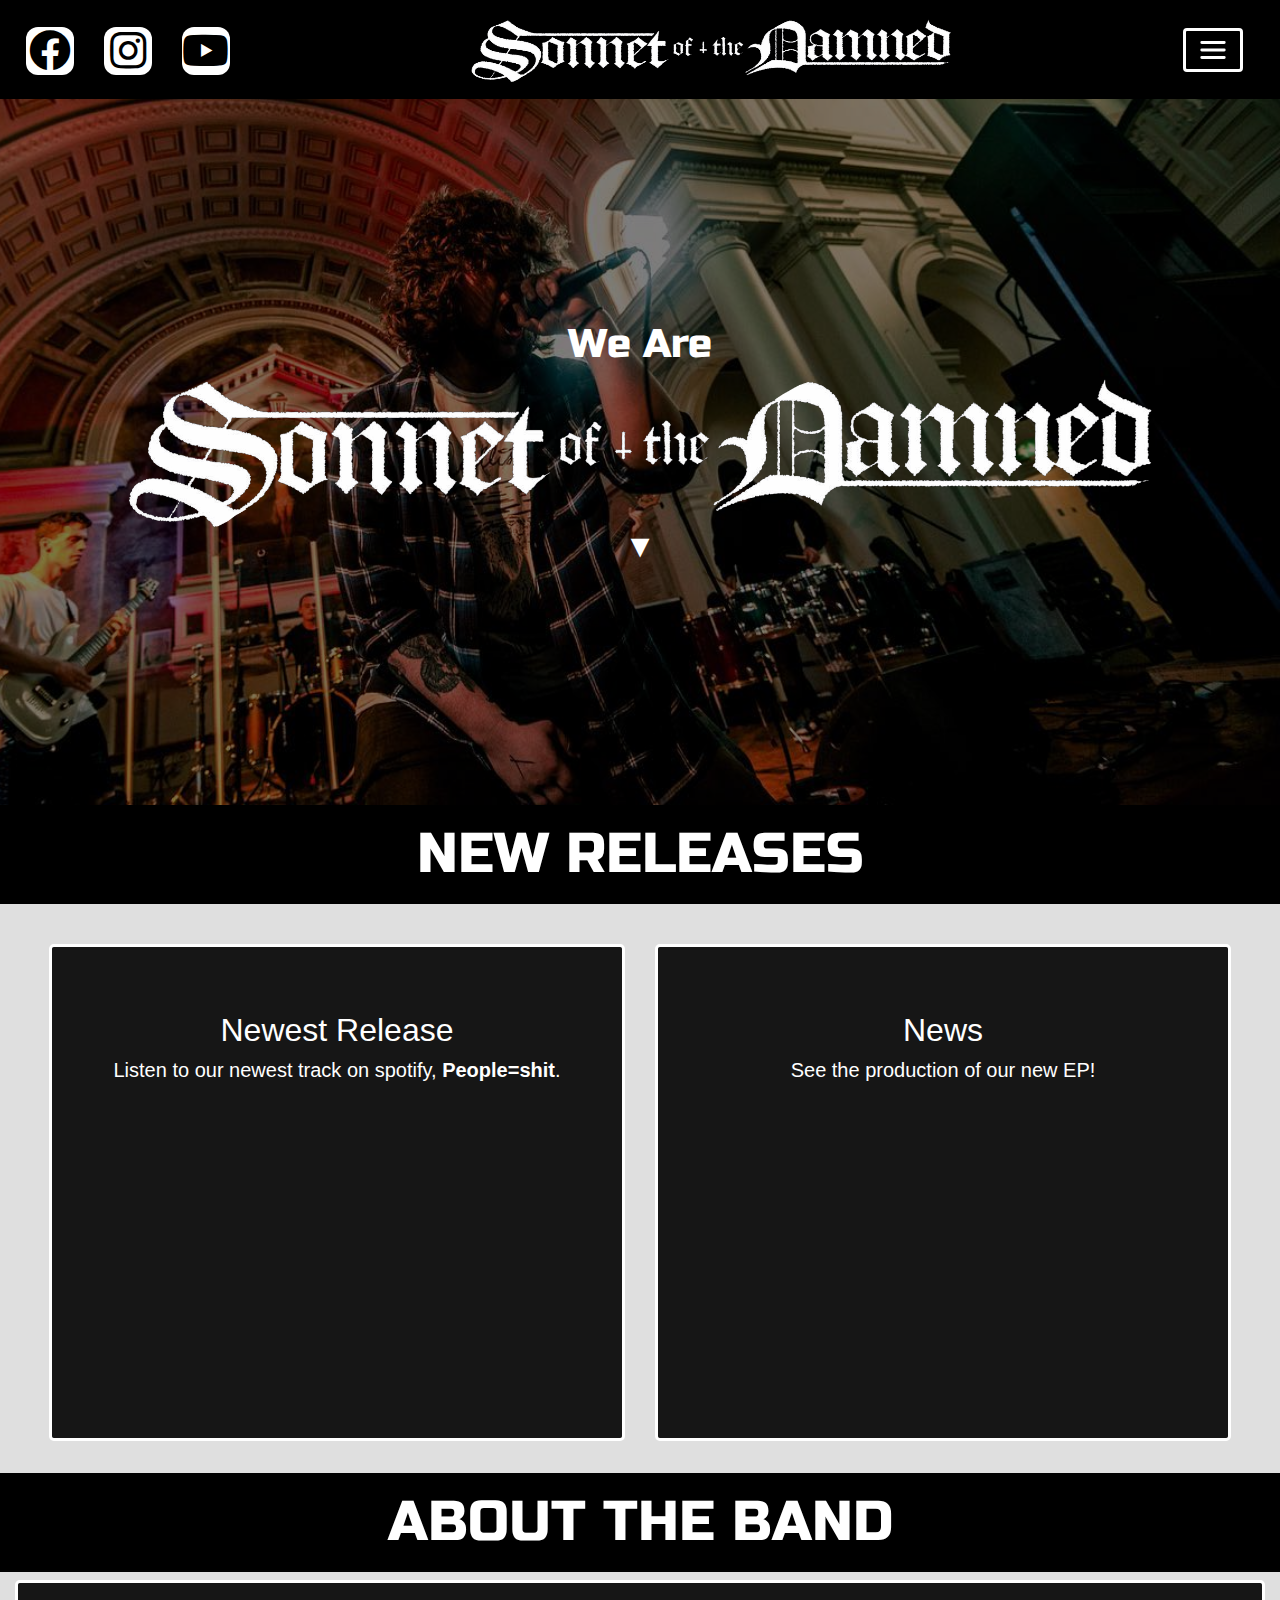
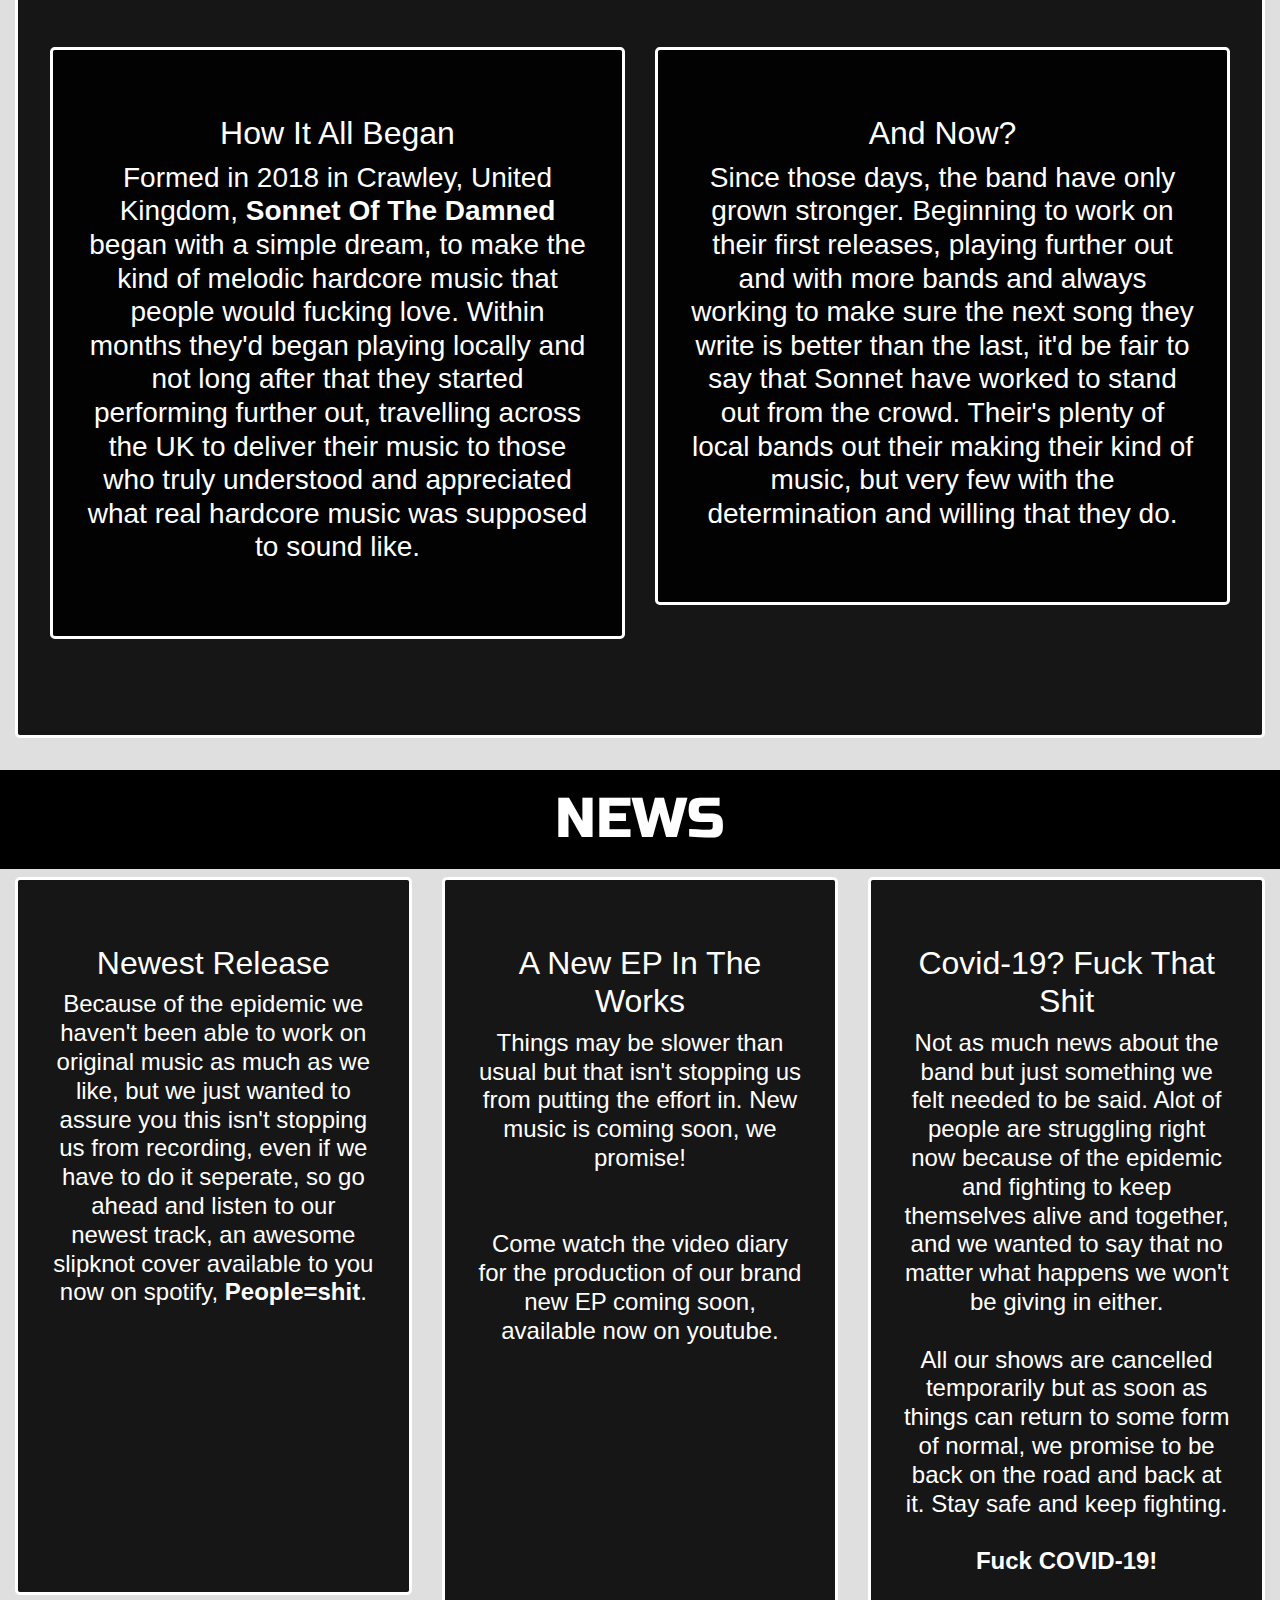
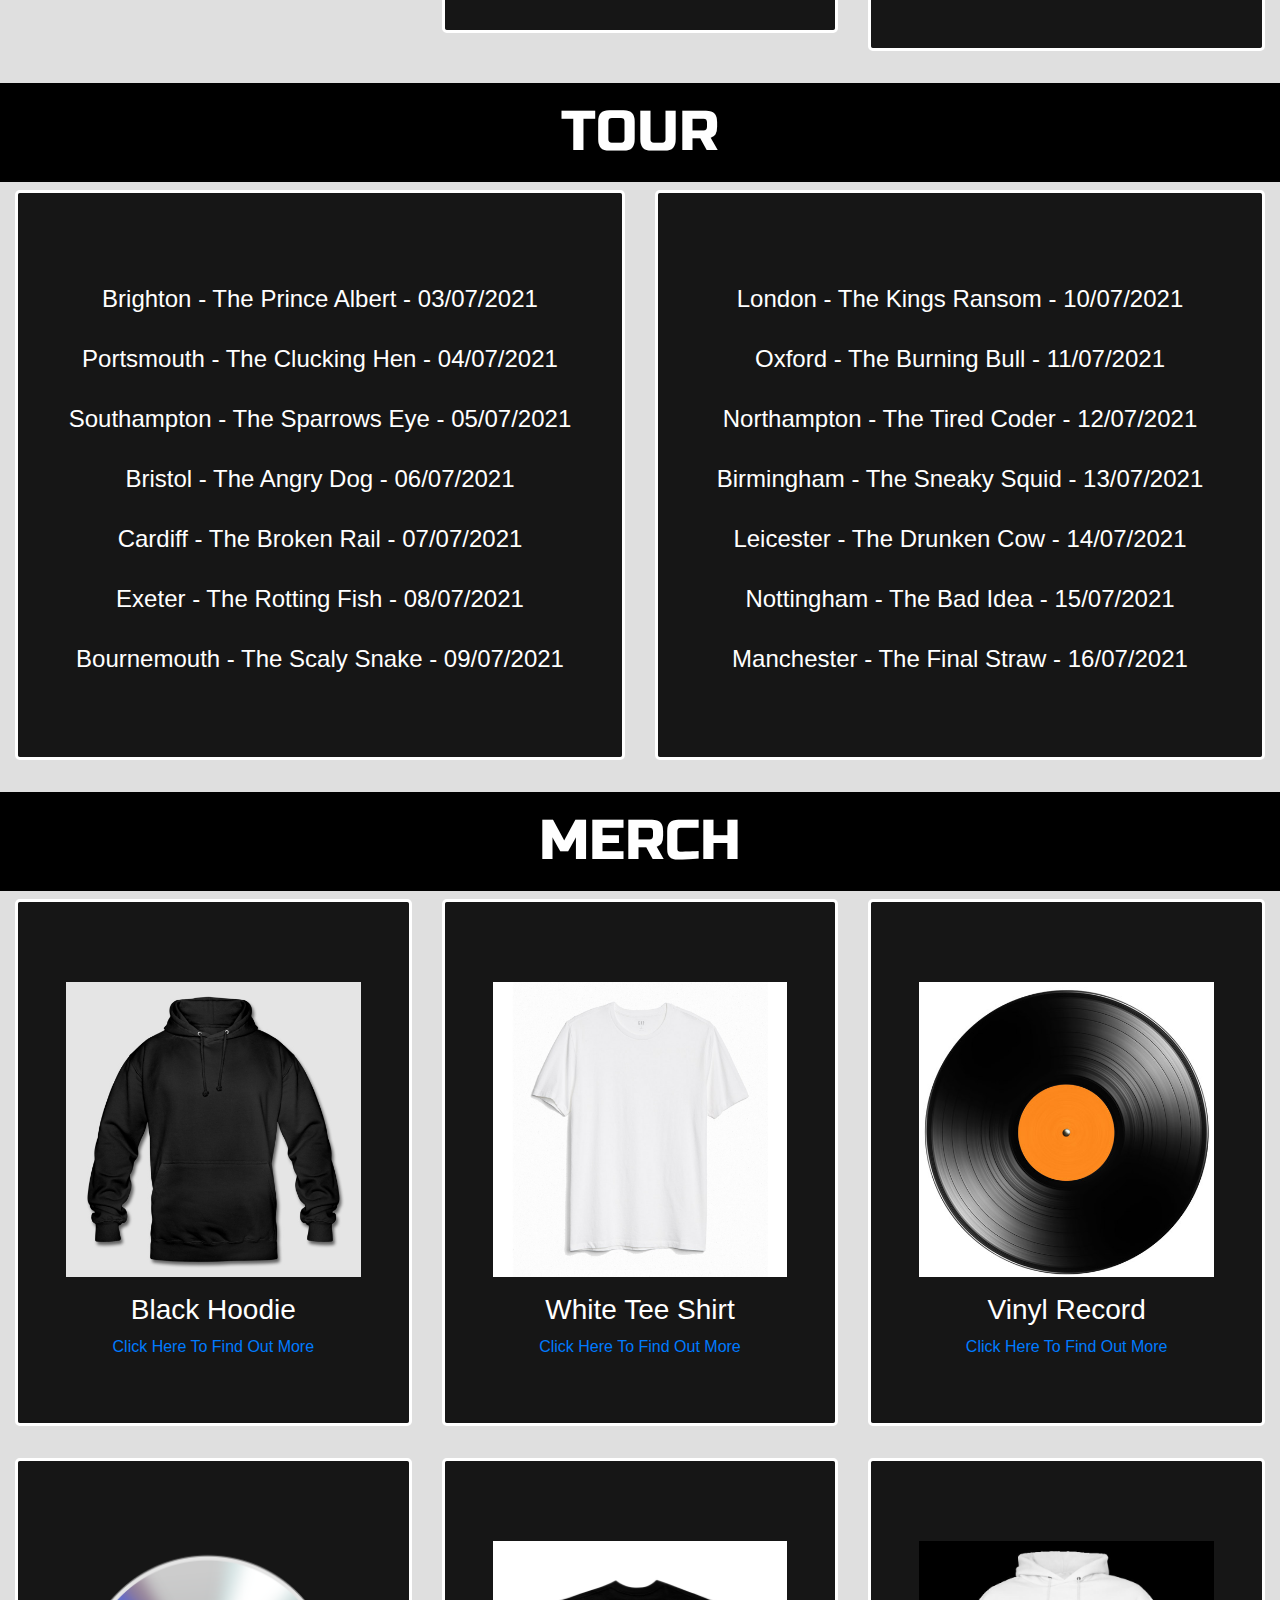
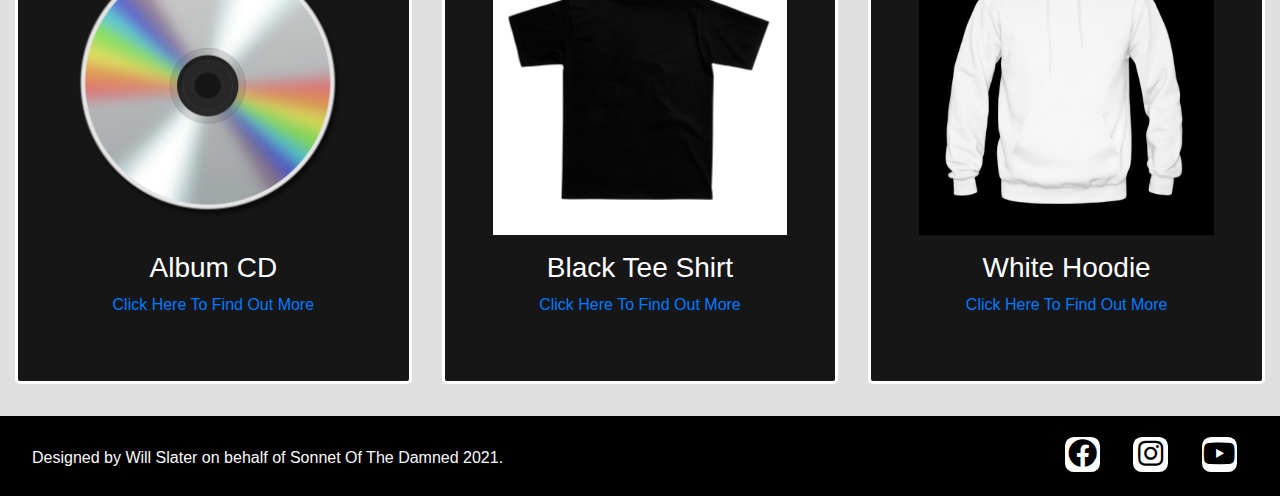
==== commit e082d86f: "converted all  values into  values" ====
--- a/index.html
+++ b/index.html
@@ -31,7 +31,7 @@
                 </ul>
                 
                 <a href="index.html" class="navbar-brand">
-                        <img src="assets/images/sonnet-logo-horizontal.png" id="band-logo" alt="Sonnet Of The Damned"  width="500" height="70">
+                        <img src="assets/images/sonnet-logo-horizontal.png" id="band-logo" alt="Sonnet Of The Damned">
                 </a>
 
                 <ul class="list-inline social-links" id="social-mobile">
@@ -66,9 +66,19 @@
                     </ul>
                 </div>
         </nav>
+        <section class="container-fluid hero-container">
+            <div class="opaque-overlay"></div>
+            <div>
+                <h1 class="text-center" id="we-are">We Are</h1>
+                <img src="assets/images/sonnet-logo-horizontal.png" alt="Sonnet of The Damned" id="hero-logo">
+                <a href="#homesec">
+                    <h2 class="text-center" id="hero-down">▼</h2>
+                </a>
+            </div>
+        </section>
         <section id="homesec">
+            <h2 class="releases-header text-center">NEW RELEASES</h2>
             <div class="container-fluid initial-container">
-                <div class="opaque-overlay"></div>
                 <div class="row">
                     <div class="col-lg-6 col-md-12 col-sm-12">
                         <section class="callout jumbotron text-center news-and-new-release">
@@ -150,40 +160,30 @@
             <div class="container-fluid tour-container">
                 <div class="row" id="tour-page-desktop">
                     <div class="col-lg-6 col-md-12 col-sm-12">
-                        <section class="callout jumbotron text-center tour-sections">
-                            <br><br>
-                            <h3>Brighton - The Prince Albert - 03/07/2021</h3>
-                            <br><br><br>
-                            <h3>Portsmouth - The Clucking Hen - 04/07/2021</h3>
-                            <br><br><br>
-                            <h3>Southampton - The Sparrows Eye - 05/07/2021</h3>
-                            <br><br><br>
-                            <h3>Bristol - The Angry Dog - 06/07/2021</h3>
-                            <br><br><br>
-                            <h3>Cardiff - The Broken Rail - 07/07/2021</h3>
-                            <br><br><br>
-                            <h3>Exeter - The Rotting Fish - 08/07/2021</h3>
-                            <br><br><br>
-                            <h3>Bournemouth - The Scaly Snake - 09/07/2021</h3>
-                        </section>
-                    </div>
-                    <div class="col-lg-6 col-md-12 col-sm-12">
-                        <section class="callout jumbotron text-center tour-sections">
-                            <br><br>
-                            <h3>London - The Kings Ransom - 10/07/2021</h3>
-                            <br><br><br>
-                            <h3>Oxford - The Burning Bull - 11/07/2021</h3>
-                            <br><br><br>
-                            <h3>Northampton - The Tired Coder - 12/07/2021</h3>
-                            <br><br><br>
-                            <h3>Birmingham - The Sneaky Squid - 13/07/2021</h3>
-                            <br><br><br>
-                            <h3>Leicester - The Drunken Cow - 14/07/2021</h3>
-                            <br><br><br>
-                            <h3>Nottingham - The Bad Idea - 15/07/2021</h3>
-                            <br><br><br>
-                            <h3>Manchester - The Final Straw - 16/07/2021</h3>
-                        </section>
+                        <div class="callout jumbotron text-center tour-sections">
+                            <ul class="tourlist">
+                                <li>Brighton - The Prince Albert - 03/07/2021</li>
+                                <li>Portsmouth - The Clucking Hen - 04/07/2021</li>
+                                <li>Southampton - The Sparrows Eye - 05/07/2021</li>
+                                <li>Bristol - The Angry Dog - 06/07/2021</li>
+                                <li>Cardiff - The Broken Rail - 07/07/2021</li>
+                                <li>Exeter - The Rotting Fish - 08/07/2021</li>
+                                <li>Bournemouth - The Scaly Snake - 09/07/2021</li>
+                            </ul>
+                        </div>
+                    </div>
+                    <div class="col-lg-6 col-md-12 col-sm-12">
+                        <div class="callout jumbotron text-center tour-sections">
+                            <ul class="tourlist">
+                                <li>London - The Kings Ransom - 10/07/2021</li>
+                                <li>Oxford - The Burning Bull - 11/07/2021</li>
+                                <li>Northampton - The Tired Coder - 12/07/2021</li>
+                                <li>Birmingham - The Sneaky Squid - 13/07/2021</li>
+                                <li>Leicester - The Drunken Cow - 14/07/2021</li>
+                                <li>Nottingham - The Bad Idea - 15/07/2021</li>
+                                <li>Manchester - The Final Straw - 16/07/2021</li>
+                            </ul>
+                        </div>
                     </div>
                 </div>
             </div>
--- a/assets/css/style.css
+++ b/assets/css/style.css
@@ -3,18 +3,27 @@
 /*------- General Sitewide Info -------*/
 
 body {
-    background-color: rgb(223, 223, 223);
+    background-color: #dfdfdf;
     font-size: 62.5%;
 }
 
+html {
+    scroll-behavior: smooth;
+}
+
 /*------- Navbar -------*/
+
+#band-logo {
+    width: 30rem;
+    height: 4rem;
+}
 
 .navbar-nav > li {
     display: inline-block;
     float: none;
-    font-size: 6em;
-    margin: 0 1em;
-    color: #fff;
+    font-size: 3.5rem;
+    margin: 0 3rem;
+    color: #ffffff;
     font-family: 'Russo One', sans-serif;
 }
 
@@ -33,7 +42,7 @@
 }
 
 .navbar-toggler {
-    margin-right: 1.3em;
+    margin-right: 1.3rem;
 }
 
 .custom-toggler .navbar-toggler-icon {
@@ -41,24 +50,76 @@
 }
 
 .custom-toggler.navbar-toggler {
-  border-color: rgb(255, 255, 255);
-  border-width: 0.1em;
+  border-color: #ffffff;
+  border-width: 0.2rem;
 } 
 
 /*------- Social Links -------*/
 
 .social-links {
-    padding-top: 1em;
+    padding-top: 1.2rem;
 }
 
 .social-links li a i {
-    width: 1.5em;
-    height: 1.5em;
-    margin: 0 0.3em;
-    padding: 0.5em 0;
+    width: 3rem;
+    height: 3rem;
+    margin: 0 0.6rem;
+    padding: 1rem 0;
     border-radius: 25%;
-    font-size: 3.5em;
-    line-height: 0.5em;
+    font-size: 2.6rem;
+    line-height: 1rem;
+    text-align: center;
+    color: #000000;
+    background: #ffffff;
+        transition: all 0.25s ease-in-out;
+    -moz-transition: all 0.25s ease-in-out;
+    -webkit-transition: all 0.25s ease-in-out;
+    -o-transition: all 0.25s ease-in-out;
+}
+
+.social-links li a i:hover {
+    background-color: #000000;
+    color: #ffffff;
+    border: solid 0.2rem #ffffff;
+}
+
+#social-desktop {
+    display: block;
+}
+
+#social-mobile {
+    display: none;
+}
+
+/*------- Footer -------*/
+
+footer {
+    background-color: #000000;
+    color: #fafafa;
+    min-height: 5rem;
+    margin: 0;
+}
+
+#legal-info {
+    margin: 2rem;
+    position: absolute;
+}
+
+.social-links-footer {
+    padding-top: 0.7rem;
+    position: absolute;
+    right: 2rem;
+}
+
+.social-links-footer li a i {
+    display: block;
+    width: 2.2rem;
+    height: 2.2rem;
+    margin: 0.6rem 0.7rem;
+    padding: 0.6rem 0;
+    border-radius: 25%;
+    font-size: 1.8rem;
+    line-height: 1rem;
     text-align: center;
     color: #000000;
     background: #fff;
@@ -68,73 +129,57 @@
     -o-transition: all 0.25s ease-in-out;
 }
 
-.social-links li a i:hover {
+.social-links-footer li a i:hover {
     background-color: #000000;
     color: #fff;
     border-style: solid;
-    border-width: 0.1em;
+    border-width: 0.2rem;
     border-color: #fff;
 }
 
-#social-desktop {
-    display: block;
-}
-
-#social-mobile {
-    display: none;
-}
-
-/*------- Footer -------*/
-
-footer {
-    background-color: #000000;
-    color: #fafafa;
-    min-height: 8em;
-    margin: 0;
-}
-
-#legal-info {
-    margin: 2em;
-    position: absolute;
-}
-
-.social-links-footer {
-    padding-top: 1.2em;
-    position: absolute;
-    right: 2em;
-}
-
-.social-links-footer li a i {
-    display: block;
-    width: 1.2em;
-    height: 1.2em;
-    margin: 0.5em 0.6em;
-    padding: 0.3em 0;
-    border-radius: 25%;
-    font-size: 1.8rem;
-    line-height: .7em;
-    text-align: center;
-    color: #000000;
-    background: #fff;
-        transition: all 0.25s ease-in-out;
-    -moz-transition: all 0.25s ease-in-out;
-    -webkit-transition: all 0.25s ease-in-out;
-    -o-transition: all 0.25s ease-in-out;
-}
-
-.social-links-footer li a i:hover {
-    background-color: #000000;
+/*------- Index.html -------*/
+
+#we-are {
+    margin-top: 15rem;
     color: #fff;
-    border-style: solid;
-    border-width: 0.1em;
-    border-color: #fff;
-}
-
-/*------- Index.html -------*/
+    font-family: 'Russo One', sans-serif;
+    text-align: center;
+    z-index: 2;
+    position: relative;
+}
+
+#hero-logo {
+    width: 80vw;
+    margin: 0 auto;
+    z-index: 2;
+    position: relative;
+}
+
+#hero-down {
+    color: #ffffff;
+    z-index: 2;
+    position: relative;
+    margin: 0 auto;
+    margin-bottom: 15rem;
+}
+
+.hero-container {
+    background: url("../images/hero-image.jpg") no-repeat top right fixed; 
+    -webkit-background-size: cover;
+  -moz-background-size: cover;
+  -o-background-size: cover;
+  background-size: cover;
+
+  display: flex;
+  align-items: center;
+  justify-content: center;
+
+  position: relative;
+
+  margin-top: 5rem;
+}
 
 .initial-container {
-
-    background: url("../images/hero-image.jpg") no-repeat top right fixed; 
   -webkit-background-size: cover;
   -moz-background-size: cover;
   -o-background-size: cover;
@@ -145,8 +190,6 @@
   justify-content: center;
 
   position: relative;
-
-  margin-top: 8em;
 }
 
 .opaque-overlay {
@@ -156,6 +199,7 @@
     height: 100%;
     width: 100%;
     background-color: rgba(0,0,0,.5);
+    z-index: 1;
 }
 
 .jumbotron {
@@ -167,7 +211,18 @@
 
 .news-and-new-release {
     min-width: 45vw;
-    margin-top: 3em;
+    margin-top: 2rem;
+}
+
+.tourlist {
+    list-style-type: none;
+    padding: 0 0 0 0;
+}
+
+.tourlist li {
+    font-size: 1.5rem;
+    margin: 0 auto;
+    margin-top: 1.5rem;
 }
 
 .jumbotron.about-the-band-jumbo {
@@ -175,12 +230,18 @@
     border-style: none;
 }
 
-.news-header, .about-header, .tour-header, .merch-header {
+.releases-header, .news-header, .about-header, .tour-header, .merch-header {
     font-family: 'Russo One', sans-serif;
-    font-size: 4em;
-    background-color: #000000;
-    color: #fff;
-}
+    font-size: 3.5rem;
+    padding: 1rem 0;
+    background-color: #000000;
+    color: #ffffff;
+}
+
+.merch-item-link {
+    font-size: 1rem;
+}
+
 @media only screen and (max-width: 600px) {
 
 #social-desktop {
@@ -192,31 +253,10 @@
 }
 
 #band-logo {
-    height: 3em;
-    width: 15em;
-    display: block;
-    margin: 0 auto;
-}
-
-.social-links li a i {
-    width: 1.1em;
-    height: 1.1em;
-    margin: 0 0.2em;
-    padding: 0.25em 0;
-    border-radius: 25%;
-    font-size: 4.7em;
-    line-height: .7em;
-    text-align: center;
-     color: #000000;
-    background: #fff;
-    transition: all 0.25s ease-in-out;
-    -moz-transition: all 0.25s ease-in-out;
-    -webkit-transition: all 0.25s ease-in-out;
-    -o-transition: all 0.25s ease-in-out;
-}
-
-.initial-container {
-    margin-top: 16em;
+    height: 4rem;
+    width: 20rem;
+    display: block;
+    margin: 0 auto;
 }
 
 #legal-info {
@@ -227,31 +267,19 @@
     display: none;
 }
 
-footer {
-    max-height: 6em;
-}
-
 #navbarmenu > ul {
     display: inline-flex;
     text-align: center;
-    margin-right: 4em;
-}
-
-}
-
-@media only screen and (min-width: 601px) and (max-width: 1050px) {
+    margin-right: 3rem;
+
+}
+
+}
+
+@media only screen and (min-width: 576px) and (max-width: 992px) {
 
 #band-logo {
-    width: 20em;
-    height: 3em;
-}
-
-.navbar-toggler {
-    margin-right: 1em;
-}
-
-.navbar-nav > li {
-    font-size: 4em;
-    margin: 0.5em;
+    width: 24rem;
+    height: 4rem;
 }
 }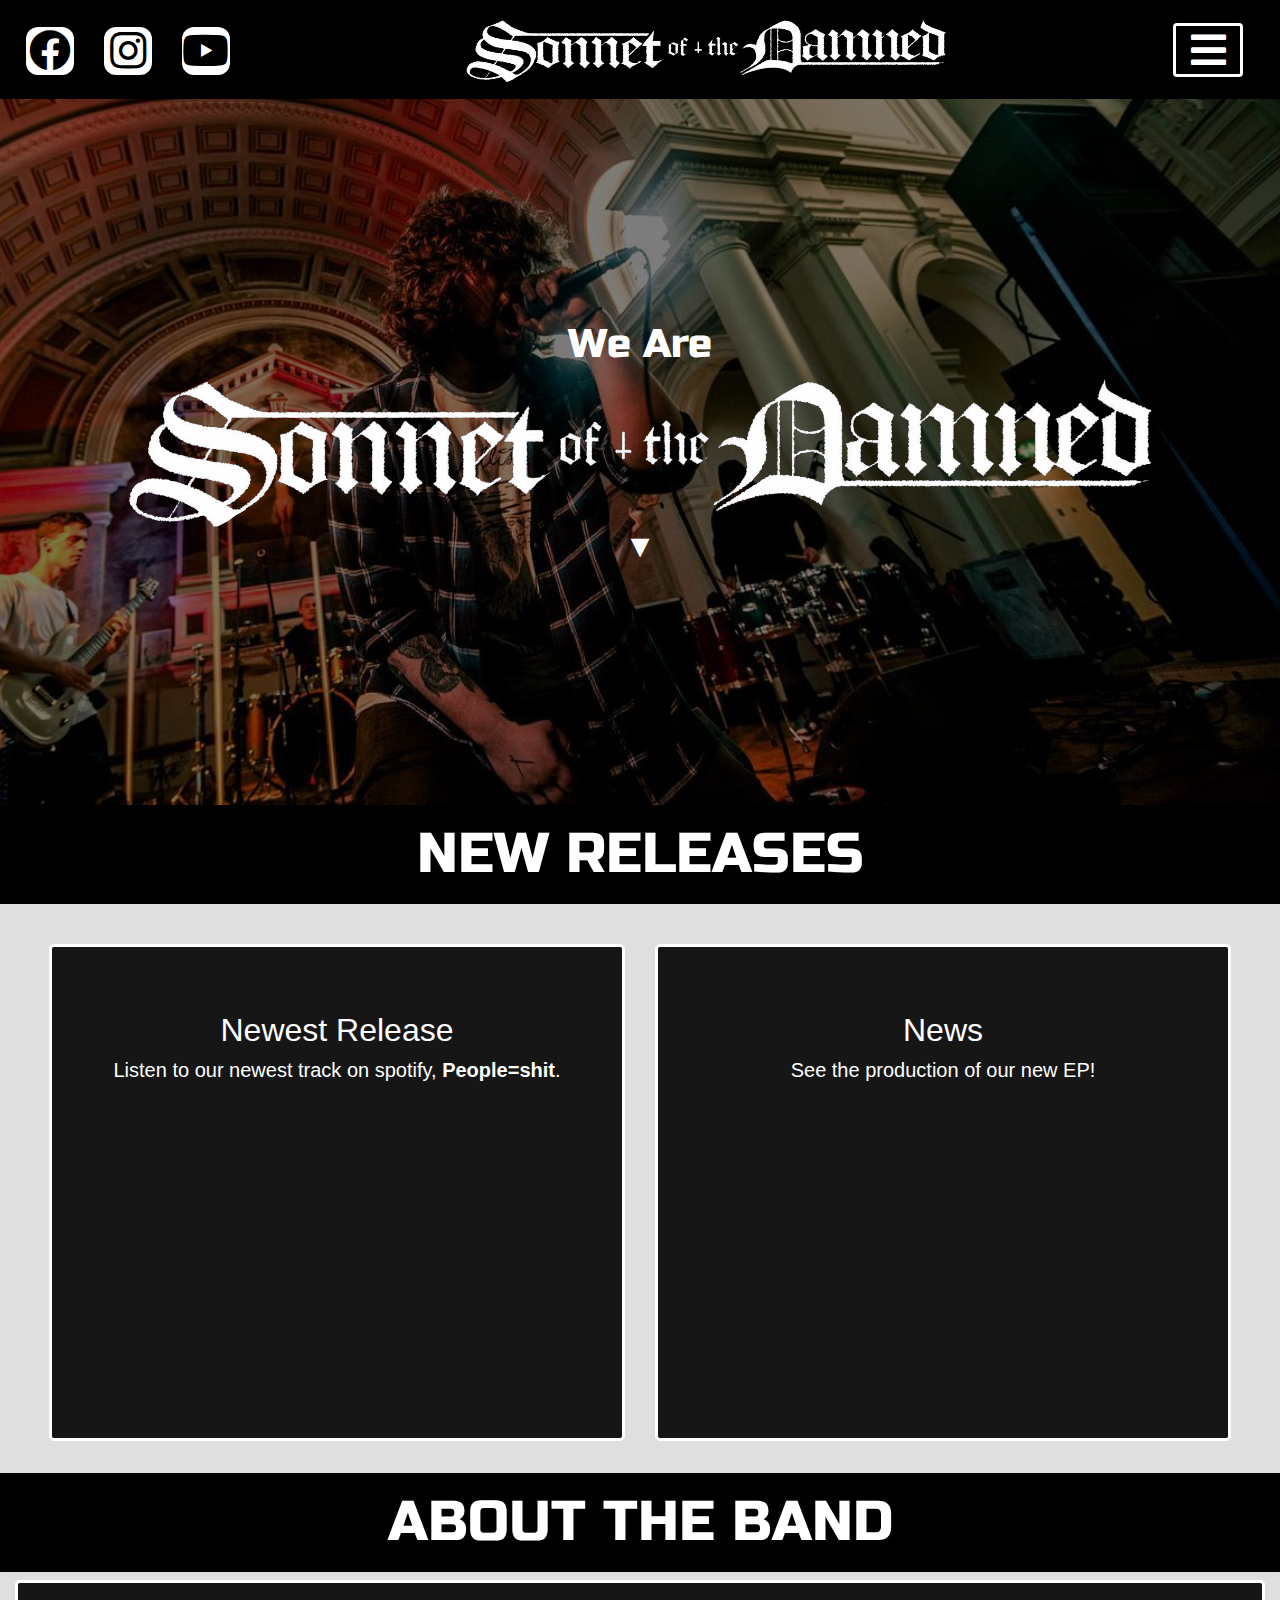
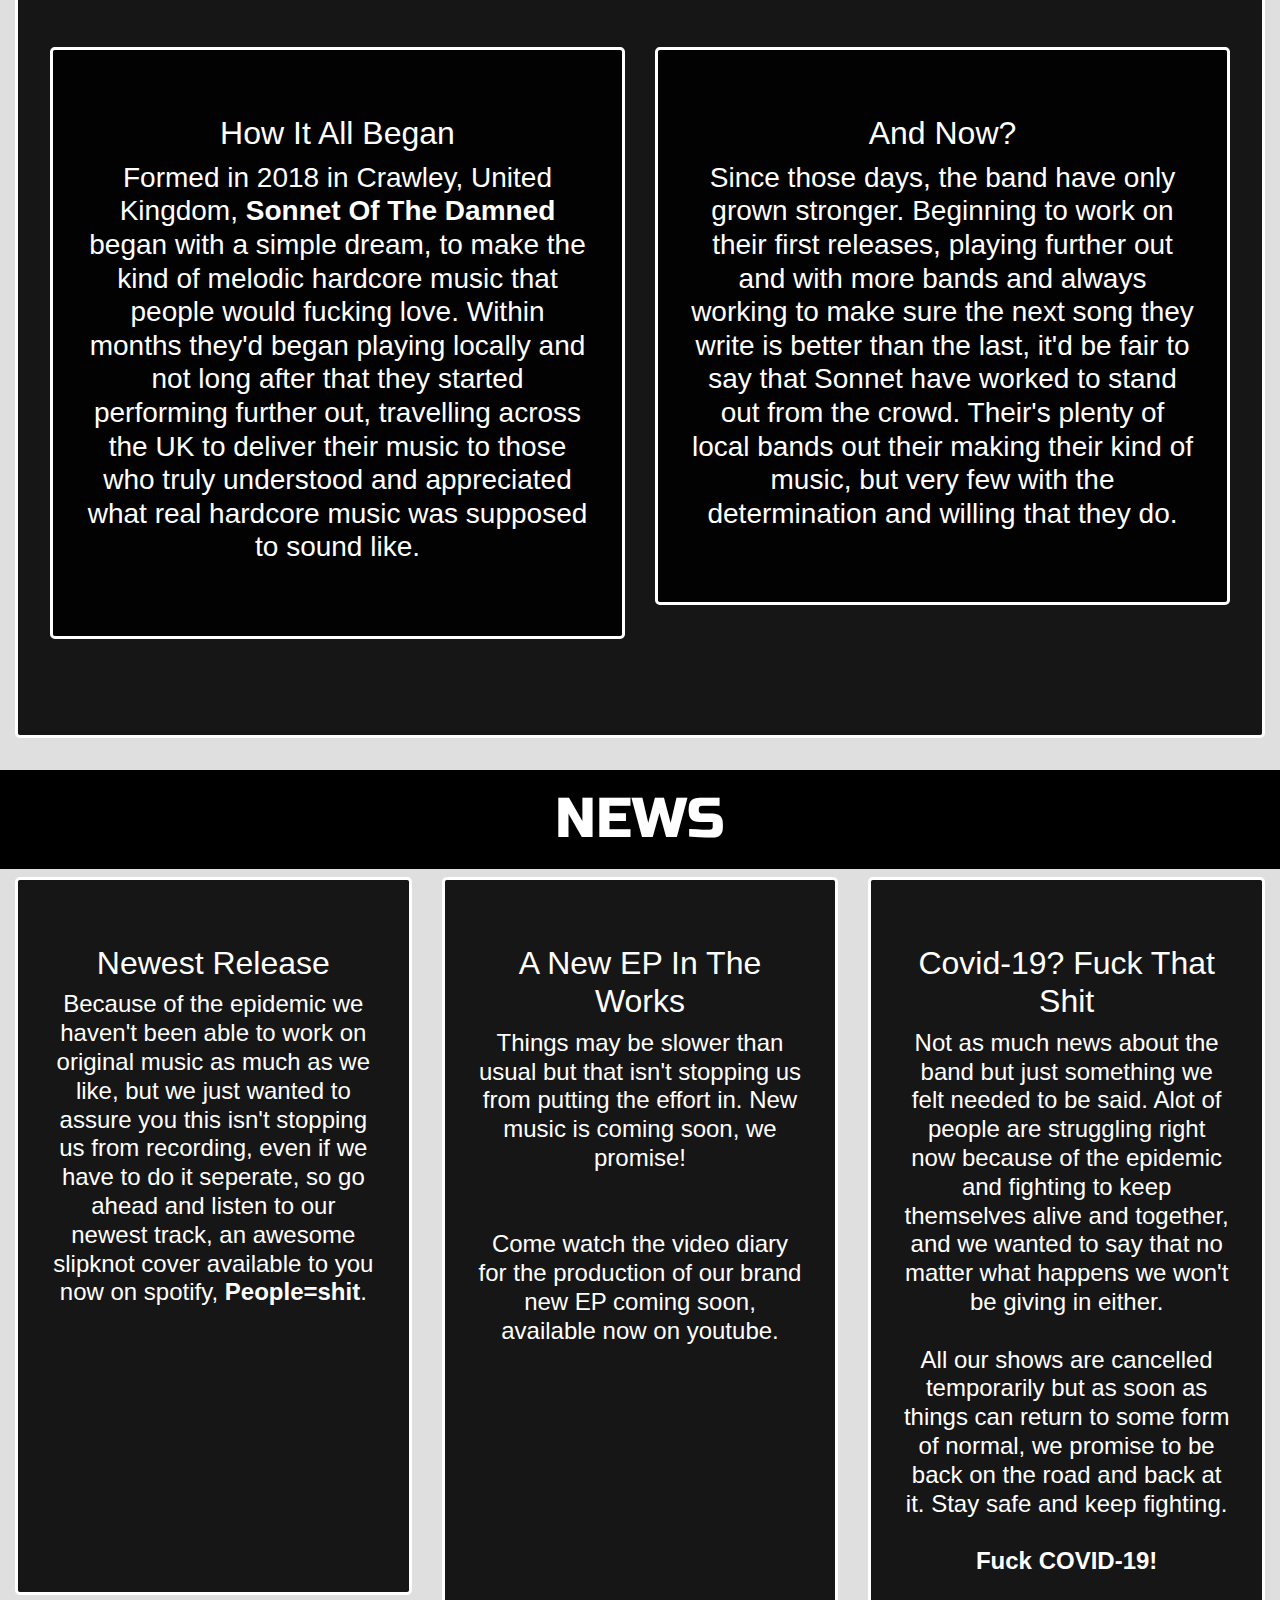
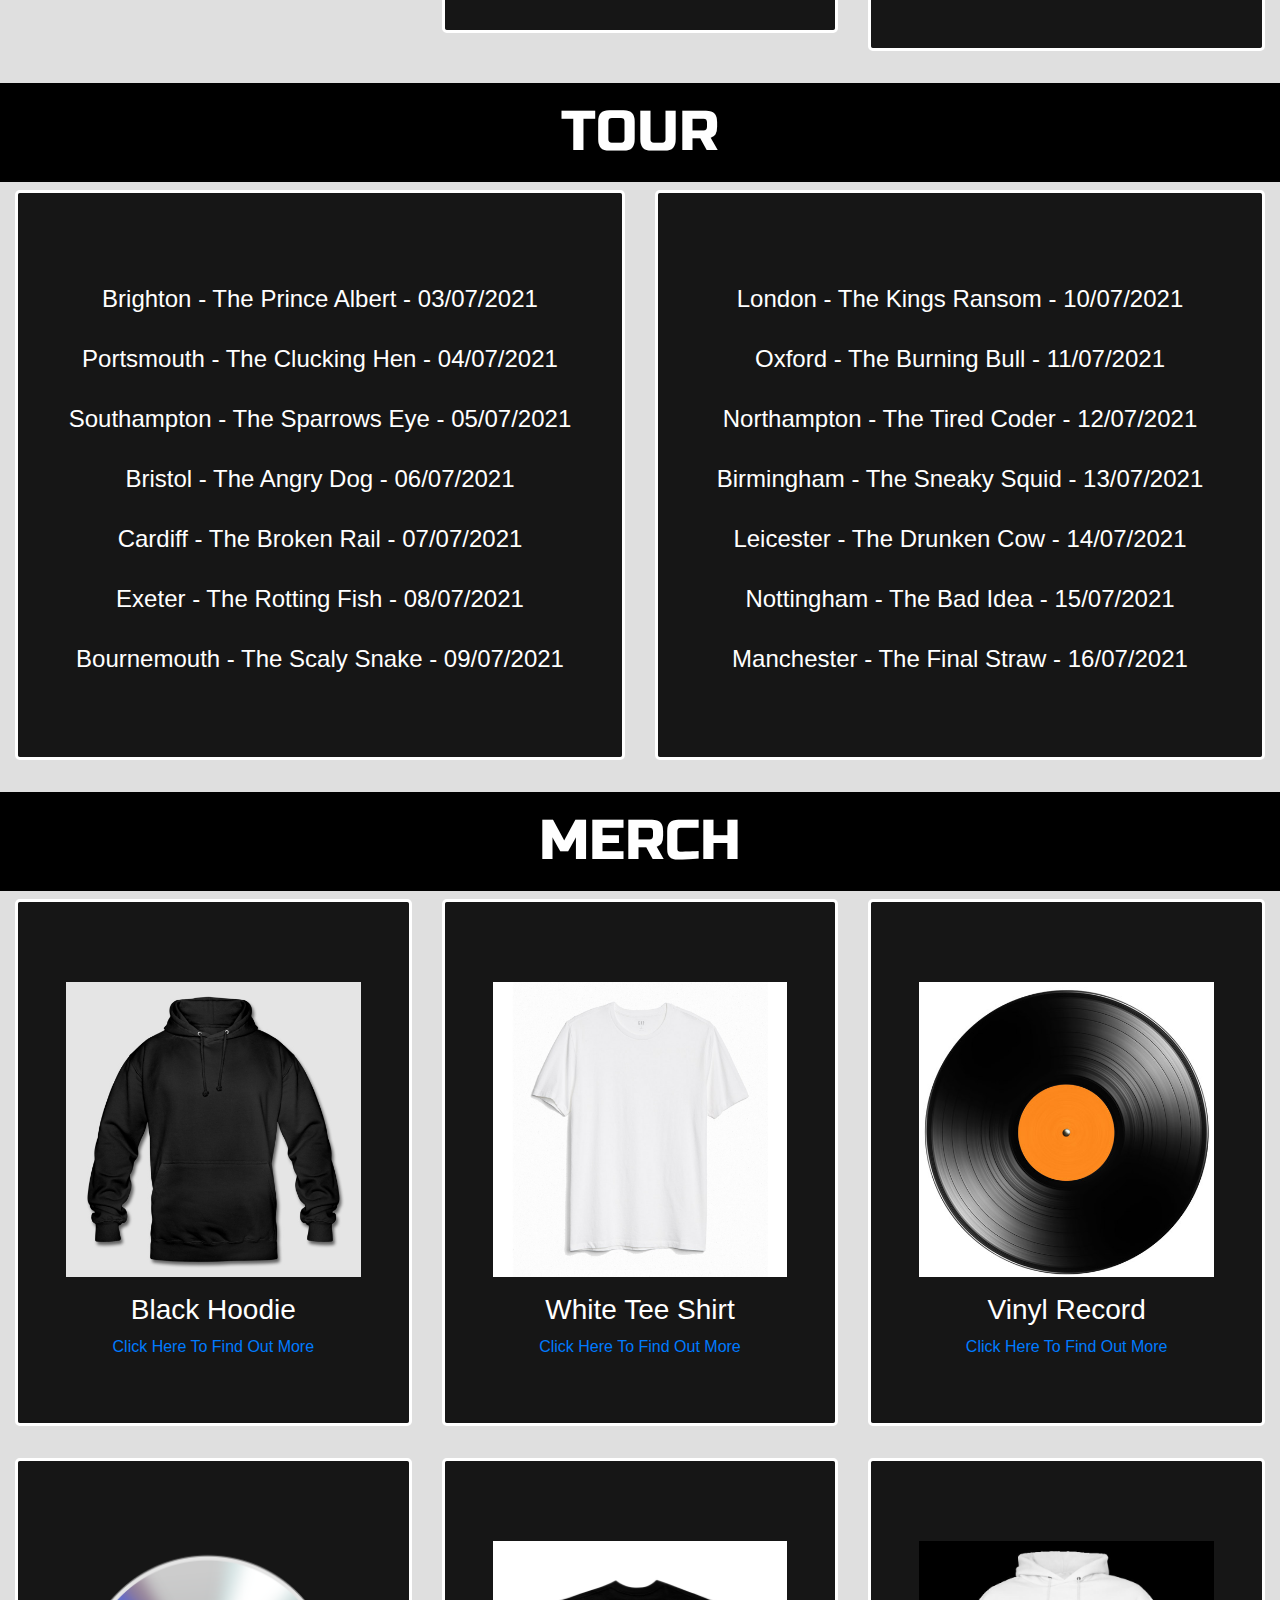
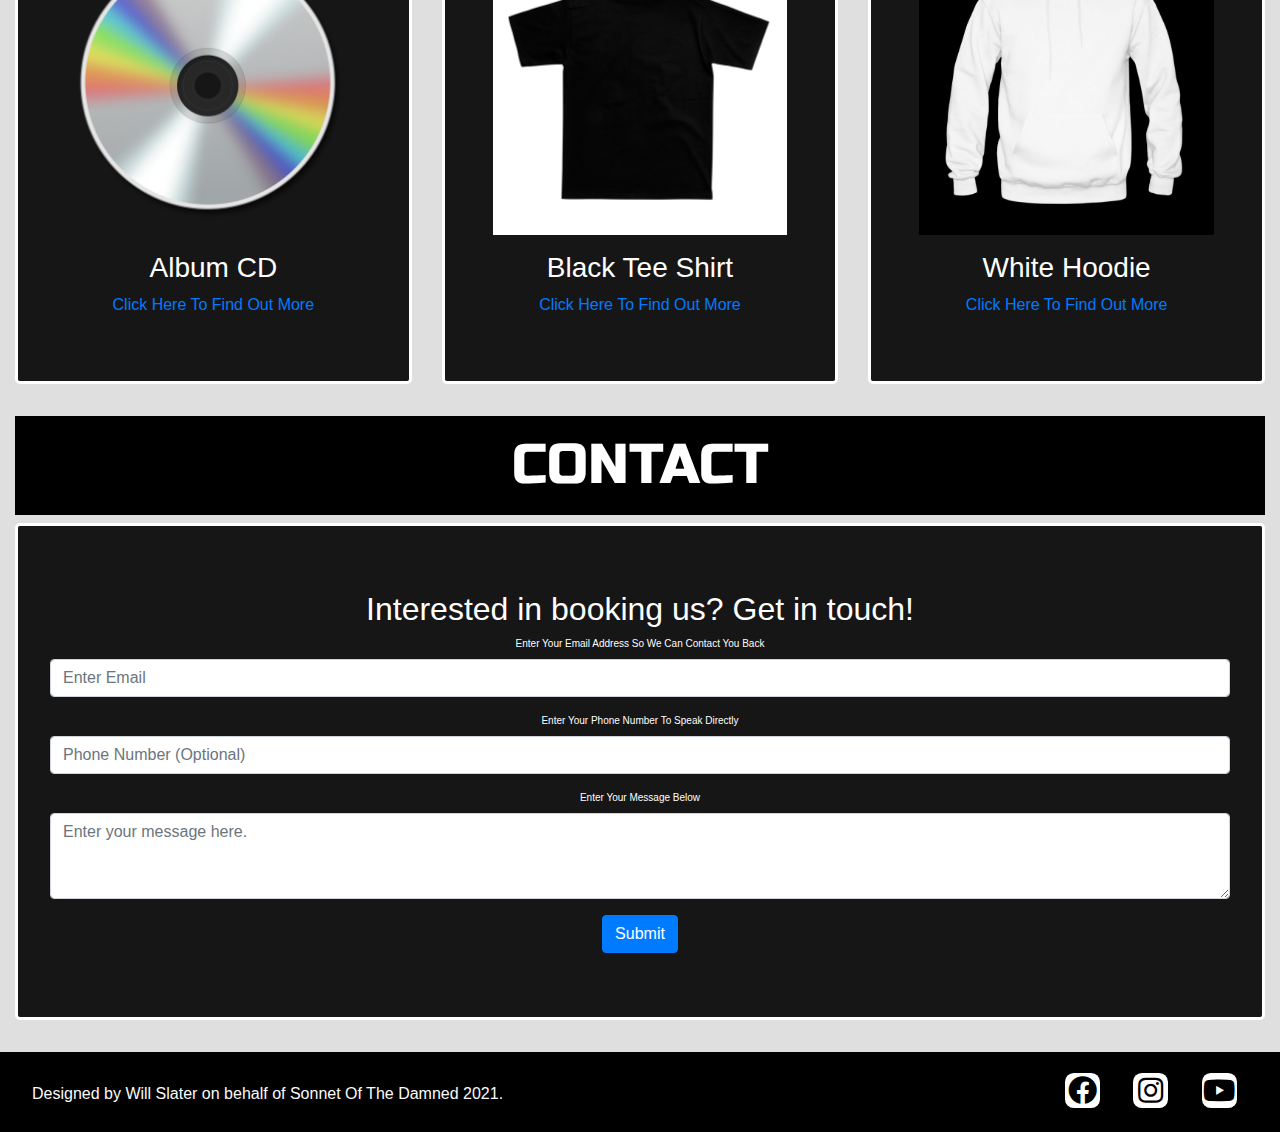
==== commit ea9e87d8: "updated sizing, added contact section, fixed mobile formatting and added all recommended updates" ====
--- a/index.html
+++ b/index.html
@@ -53,16 +53,29 @@
                 </ul>
                 
                 <button class="custom-toggler navbar-toggler" type="button" data-toggle="collapse" data-target="#navbarmenu" aria-controls="navbarmenu" aria-expanded="false" aria-label="Toggle navigation">
-                    <span class="navbar-light navbar-toggler-icon"></span>
+                    <i class="fas fa-bars fa-2x"></i>
                 </button>
 
                 <div class="collapse navbar-collapse mx-auto" id="navbarmenu">
                     <ul class="navbar-nav">
-                        <li class="nav-item mr-2"><a class="nav-link" href="#homesec">Home</a></li>
-                        <li class="nav-item mr-2"><a class="nav-link" href="#aboutsec">About</a></li>
-                        <li class="nav-item mr-2"><a class="nav-link" href="#newssec">News</a></li>
-                        <li class="nav-item mr-2"><a class="nav-link" href="#toursec">Tour</a></li>
-                        <li class="nav-item mr-2"><a class="nav-link" href="#merchsec">Merch</a></li>
+                        <li class="nav-item mr-2">
+                            <a class="nav-link" href="#homesec">Home</a>
+                        </li>
+                        <li class="nav-item mr-2">
+                            <a class="nav-link" href="#aboutsec">About</a>
+                        </li>
+                        <li class="nav-item mr-2">
+                            <a class="nav-link" href="#newssec">News</a>
+                        </li>
+                        <li class="nav-item mr-2">
+                            <a class="nav-link" href="#toursec">Tour</a>
+                        </li>
+                        <li class="nav-item mr-2">
+                            <a class="nav-link" href="#merchsec">Merch</a>
+                        </li>
+                        <li class="nav-item mr-2">
+                            <a class="nav-link" href="#contactsec">Contact</a>
+                        </li>
                     </ul>
                 </div>
         </nav>
@@ -77,58 +90,58 @@
             </div>
         </section>
         <section id="homesec">
-            <h2 class="releases-header text-center">NEW RELEASES</h2>
+            <h2 class="releases-header text-center" aria-label="New Releases">NEW RELEASES</h2>
             <div class="container-fluid initial-container">
                 <div class="row">
-                    <div class="col-lg-6 col-md-12 col-sm-12">
-                        <section class="callout jumbotron text-center news-and-new-release">
+                    <div class="col-sm-12 col-lg-6">
+                        <div class="callout jumbotron text-center news-and-new-release">
                             <h2 class="jumbotron-header">Newest Release</h2>
                             <h5>Listen to our newest track on spotify, <strong>People=shit</strong>.</h5>
                             <div class="embed-responsive embed-responsive-16by9">
                                 <iframe class="embed-responsive-item" src="https://open.spotify.com/embed/track/5PrKYj0NIR7hlaWuNzEjz7" allow="encrypted-media"></iframe>
                             </div>
-                        </section>
-                    </div>
-                    <div class="col-lg-6 col-md-12 col-sm-12">
-                        <section class="callout jumbotron text-center news-and-new-release">
+                        </div>
+                    </div>
+                    <div class="col-sm-12 col-lg-6">
+                        <div class="callout jumbotron text-center news-and-new-release">
                             <h2 class="jumbotron-header">News</h2>
                             <h5>See the production of our new EP!</h5>
                             <div class="embed-responsive embed-responsive-16by9">
                                 <iframe class="embed-responsive-item" src="https://www.youtube.com/embed/nNf3B55bkAY" allow="accelerometer; autoplay; clipboard-write; encrypted-media; gyroscope; picture-in-picture" allowfullscreen></iframe>
                             </div>
-                        </section>
+                        </div>
                     </div>
                 </div>
             </div>
         </section>
         <section id="aboutsec">
-            <h2 class="about-header text-center">ABOUT THE BAND</h2>
+            <h2 class="about-header text-center" aria-label="About The Band">ABOUT THE BAND</h2>
             <div class="container-fluid about-band-container">
                 <div class="jumbotron" id="about-page-jumbo">
                     <div class="row" id="about-band-desktop">
-                        <div class="col-lg-6 col-md-12 col-sm-12">
-                            <section class="jumbotron text-center about-page-band-jumbo">
+                        <div class="col-sm-12 col-lg-6">
+                            <div class="jumbotron text-center about-page-band-jumbo">
                                 <div class="band-info-column">
                                     <h2 class="jumbotron-header about-the-band-header">How It All Began</h2>
                                     <h3 id="about-the-band-text">Formed in 2018 in Crawley, United Kingdom, <strong>Sonnet Of The Damned</strong> began with a simple dream, to make the kind of melodic hardcore music that people would fucking love. Within months they'd began playing locally and not long after that they started performing further out, travelling across the UK to deliver their music to those who truly understood and appreciated what real hardcore music was supposed to sound like.</h3>
                                 </div>
-                            </section>
-                        </div>
-                        <div class="col-lg-6 col-md-12 col-sm-12">
-                            <section class="jumbotron text-center about-page-band-jumbo">
+                            </div>
+                        </div>
+                        <div class="col-sm-12 col-lg-6">
+                            <div class="jumbotron text-center about-page-band-jumbo">
                                 <h2 class="jumbotron-header about-the-band-header">And Now?</h2>
                                 <h3 id="about-the-band-text-column-two">Since those days, the band have only grown stronger. Beginning to work on their first releases, playing further out and with more bands and always working to make sure the next song they write is better than the last, it'd be fair to say that Sonnet have worked to stand out from the crowd. Their's plenty of local bands out their making their kind of music, but very few with the determination and willing that they do.</h3>
-                            </section>
+                            </div>
                         </div>
                     </div>
                 </div>
             </div>
         </section>
         <section id="newssec">
-            <h2 class="news-header text-center">NEWS</h2>
+            <h2 class="news-header text-center" aria-label="News">NEWS</h2>
             <div class="container-fluid news-container">
                 <div class="row" id="news-page-desktop">
-                    <div class="col-lg-4 col-md-12 col-sm-12">
+                    <div class="col-sm-12 col-lg-4">
                         <div class="callout jumbotron text-center news-sections">
                             <h2 class="jumbotron-header">Newest Release</h2>
                             <h4>Because of the epidemic we haven't been able to work on original music as much as we like, but we just wanted to assure you this isn't stopping us from recording, even if we have to do it seperate, so go ahead and listen to our newest track, an awesome slipknot cover available to you now on spotify, <strong>People=shit</strong>. <br> <br> </h4>
@@ -137,7 +150,7 @@
                             </div>
                         </div>
                     </div>
-                    <div class="col-lg-4 col-md-12 col-sm-12">
+                    <div class="col-sm-12 col-lg-4">
                         <div class="callout jumbotron text-center news-sections">
                             <h2 class="jumbotron-header">A New EP In The Works</h2>
                             <h4>Things may be slower than usual but that isn't stopping us from putting the effort in. New music is coming soon, we promise! <br> <br> <br> Come watch the video diary for the production of our brand new EP coming soon, available now on youtube. <br> <br> </h4>
@@ -146,7 +159,7 @@
                             </div>
                         </div>
                     </div>
-                    <div class="col-lg-4 col-md-12 col-sm-12">
+                    <div class="col-sm-12 col-lg-4">
                         <div class="callout jumbotron text-center news-sections">
                             <h2 class="jumbotron-header">Covid-19? Fuck That Shit</h2>
                             <h4>Not as much news about the band but just something we felt needed to be said. Alot of people are struggling right now because of the epidemic and fighting to keep themselves alive and together, and we wanted to say that no matter what happens we won't be giving in either. <br> <br> All our shows are cancelled temporarily but as soon as things can return to some form of normal, we promise to be back on the road and back at it. Stay safe and keep fighting. <br> <br> <strong>Fuck COVID-19!</strong></h4>
@@ -156,10 +169,10 @@
             </div>
         </section>
         <section id="toursec">
-            <h2 class="tour-header text-center">TOUR</h2>
+            <h2 class="tour-header text-center" aria-label="Tour Dates">TOUR</h2>
             <div class="container-fluid tour-container">
                 <div class="row" id="tour-page-desktop">
-                    <div class="col-lg-6 col-md-12 col-sm-12">
+                    <div class="col-sm-12 col-lg-6">
                         <div class="callout jumbotron text-center tour-sections">
                             <ul class="tourlist">
                                 <li>Brighton - The Prince Albert - 03/07/2021</li>
@@ -172,7 +185,7 @@
                             </ul>
                         </div>
                     </div>
-                    <div class="col-lg-6 col-md-12 col-sm-12">
+                    <div class="col-sm-12 col-lg-6">
                         <div class="callout jumbotron text-center tour-sections">
                             <ul class="tourlist">
                                 <li>London - The Kings Ransom - 10/07/2021</li>
@@ -189,45 +202,45 @@
             </div>
         </section>
         <section id="merchsec">
-            <h2 class="merch-header text-center">MERCH</h2>
+            <h2 class="merch-header text-center" aria-label="Merchandise For Sale">MERCH</h2>
             <div class="container-fluid merch-container">
                 <div class="row">
-                    <div class="col-lg-4 col-md-6 col-sm-12">
+                    <div class="col-sm-12 col-md-6 col-lg-4">
                         <div class="callout jumbotron text-center merch-sections">
                             <img class="w-100 p-3" src="assets/images/black-hoodie.jpg" alt="Picture of Black Hoodie">
                             <h3 class="merch-item-title">Black Hoodie</h3>
                             <a href="https://www.jdsports.co.uk/" class="merch-item-link" target="_blank">Click Here To Find Out More</a>
                         </div>
                     </div>
-                    <div class="col-lg-4 col-md-6 col-sm-12">
+                    <div class="col-sm-12 col-md-6 col-lg-4">
                         <div class="callout jumbotron text-center merch-sections">
                             <img class="w-100 p-3" src="assets/images/white-tee.jpg" alt="Picture of White T-Shirt">
                             <h3 class="merch-item-title">White Tee Shirt</h3>
                             <a href="https://www.jdsports.co.uk/" class="merch-item-link" target="_blank">Click Here To Find Out More</a>
                         </div>
                     </div>
-                    <div class="col-lg-4 col-md-6 col-sm-12">
+                    <div class="col-sm-12 col-md-6 col-lg-4">
                         <div class="callout jumbotron text-center merch-sections">
                             <img class="w-100 p-3" src="assets/images/vinyl-record.png" alt="Picture of Vinyl Record">
                             <h3 class="merch-item-title">Vinyl Record</h3>
                             <a href="https://www.spotify.com/" class="merch-item-link" target="_blank">Click Here To Find Out More</a>
                         </div>
                     </div>
-                    <div class="col-lg-4 col-md-6 col-sm-12">
+                    <div class="col-sm-12 col-md-6 col-lg-4">
                         <div class="callout jumbotron text-center merch-sections">
                             <img class="w-100 p-3" src="assets/images/cd.png" alt="Picture of CD">
                             <h3 class="merch-item-title">Album CD</h3>
                             <a href="https://www.spotify.com/" class="merch-item-link" target="_blank">Click Here To Find Out More</a>
                         </div>
                     </div>
-                    <div class="col-lg-4 col-md-6 col-sm-12">
+                    <div class="col-sm-12 col-md-6 col-lg-4">
                         <div class="callout jumbotron text-center merch-sections">
                             <img class="w-100 p-3" src="assets/images/black-tee.jpg" alt="Picture of Black T-Shirt">
                             <h3 class="merch-item-title">Black Tee Shirt</h3>
                             <a href="https://www.jdsports.co.uk/" class="merch-item-link" target="_blank">Click Here To Find Out More</a>
                         </div>
                     </div>
-                    <div class="col-lg-4 col-md-6 col-sm-12">
+                    <div class="col-sm-12 col-md-6 col-lg-4">
                         <div class="callout jumbotron text-center merch-sections">
                             <img class="w-100 p-3" src="assets/images/white-hoodie.jpg" alt="Picture of White Hoodie">
                             <h3 class="merch-item-title">White Hoodie</h3>
@@ -235,6 +248,27 @@
                         </div>
                     </div>
                 </div>
+            </div>
+        </section>
+        <section class="container-fluid contact-container" id="contactsec">
+            <h2 class="contact-header text-center" aria-label="Contact Form">CONTACT</h2>
+            <div class="callout jumbotron text-center">
+                <h2>Interested in booking us? Get in touch!</h2>
+                <form>
+                    <div class="form-group">
+                        <label for="email-address">Enter Your Email Address So We Can Contact You Back</label>
+                        <input type="email" class="form-control" id="user-email-address" aria-describedby="emailHelp" placeholder="Enter Email">
+                    </div>
+                    <div class="form-group">
+                        <label for="phone-number">Enter Your Phone Number To Speak Directly</label>
+                        <input type="number" class="form-control" id="user-phone-number" placeholder="Phone Number (Optional)">
+                    </div>
+                    <div class="form-group">
+                        <label for="message">Enter Your Message Below</label>
+                        <textarea class="form-control" id="user-message" rows="3" placeholder="Enter your message here."></textarea>
+                    </div>
+                    <button type="submit" class="btn btn-primary">Submit</button>
+                </form>
             </div>
         </section>
         <footer class="container-fluid">
--- a/assets/css/style.css
+++ b/assets/css/style.css
@@ -13,23 +13,20 @@
 
 /*------- Navbar -------*/
 
-#band-logo {
-    width: 30rem;
-    height: 4rem;
-}
-
 .navbar-nav > li {
     display: inline-block;
     float: none;
-    font-size: 3.5rem;
+    font-size: 2.0rem;
     margin: 0 3rem;
     color: #ffffff;
     font-family: 'Russo One', sans-serif;
 }
 
 #navbarmenu > ul {
-    display: inline;
-    text-align: center;
+    display: inline-flex;
+    text-align: center;
+    margin-right: 3rem;
+
 }
 
 .navbar-brand {
@@ -45,14 +42,23 @@
     margin-right: 1.3rem;
 }
 
-.custom-toggler .navbar-toggler-icon {
-  background-image: url("data:image/svg+xml;charset=utf8,%3Csvg viewBox='0 0 32 32' xmlns='http://www.w3.org/2000/svg'%3E%3Cpath stroke='rgba(255,255,255, 1)' stroke-width='3' stroke-linecap='round' stroke-miterlimit='10' d='M4 8h24M4 16h24M4 24h24'/%3E%3C/svg%3E");
+.custom-toggler .fa-bars {
+    width: 2.5rem;
+    height: 2.5rem;
 }
 
 .custom-toggler.navbar-toggler {
   border-color: #ffffff;
   border-width: 0.2rem;
+  color: #ffffff;
 } 
+
+#band-logo {
+    height: 4rem;
+    width: 20rem;
+    display: block;
+    margin: 0 auto;
+}
 
 /*------- Social Links -------*/
 
@@ -84,11 +90,11 @@
 }
 
 #social-desktop {
-    display: block;
+    display: none;
 }
 
 #social-mobile {
-    display: none;
+    display: block;
 }
 
 /*------- Footer -------*/
@@ -101,15 +107,14 @@
 }
 
 #legal-info {
-    margin: 2rem;
-    position: absolute;
+    text-align: center;
+    margin: 1.5rem 0.8rem;
 }
 
 .social-links-footer {
-    padding-top: 0.7rem;
-    position: absolute;
-    right: 2rem;
-}
+    display: none;
+}
+
 
 .social-links-footer li a i {
     display: block;
@@ -205,8 +210,7 @@
 .jumbotron {
     background-color: rgba(0,0,0,.9);
     color: #fff;
-    border-style: solid;
-    border-color: #fff;
+    border: 0.2rem solid #ffffff;
 }
 
 .news-and-new-release {
@@ -230,7 +234,7 @@
     border-style: none;
 }
 
-.releases-header, .news-header, .about-header, .tour-header, .merch-header {
+.releases-header, .news-header, .about-header, .tour-header, .merch-header, .contact-header {
     font-family: 'Russo One', sans-serif;
     font-size: 3.5rem;
     padding: 1rem 0;
@@ -242,44 +246,64 @@
     font-size: 1rem;
 }
 
-@media only screen and (max-width: 600px) {
-
-#social-desktop {
-    display: none;
-}
-
-#social-mobile {
-    display: block;
-}
-
-#band-logo {
-    height: 4rem;
-    width: 20rem;
-    display: block;
-    margin: 0 auto;
-}
-
-#legal-info {
-    text-align: center;
-}
-
-.social-links-footer {
-    display: none;
-}
-
-#navbarmenu > ul {
-    display: inline-flex;
-    text-align: center;
-    margin-right: 3rem;
-
-}
-
-}
-
 @media only screen and (min-width: 576px) and (max-width: 992px) {
 
 #band-logo {
     width: 24rem;
     height: 4rem;
 }
+
+#social-mobile {
+    display: none;
+}
+
+#social-desktop {
+    display: block;
+}
+
+#navbarmenu > ul {
+    display: inline;
+    text-align: center;
+}
+
+.social-links-footer {
+    padding-top: 0.7rem;
+    position: absolute;
+    right: 2rem;
+    display: block;
+}
+}
+
+@media only screen and (min-width: 992px) {
+
+#band-logo {
+    width: 30rem;
+    height: 4rem;
+}
+
+#navbarmenu > ul {
+    display: inline;
+    text-align: center;
+}
+
+.social-links-footer {
+    padding-top: 0.7rem;
+    position: absolute;
+    right: 2rem;
+    display: block;
+}
+
+#social-desktop {
+    display: block;
+}
+
+#social-mobile {
+    display: none;
+}
+
+#legal-info {
+    margin: 2rem;
+    position: absolute;
+}
+
 }